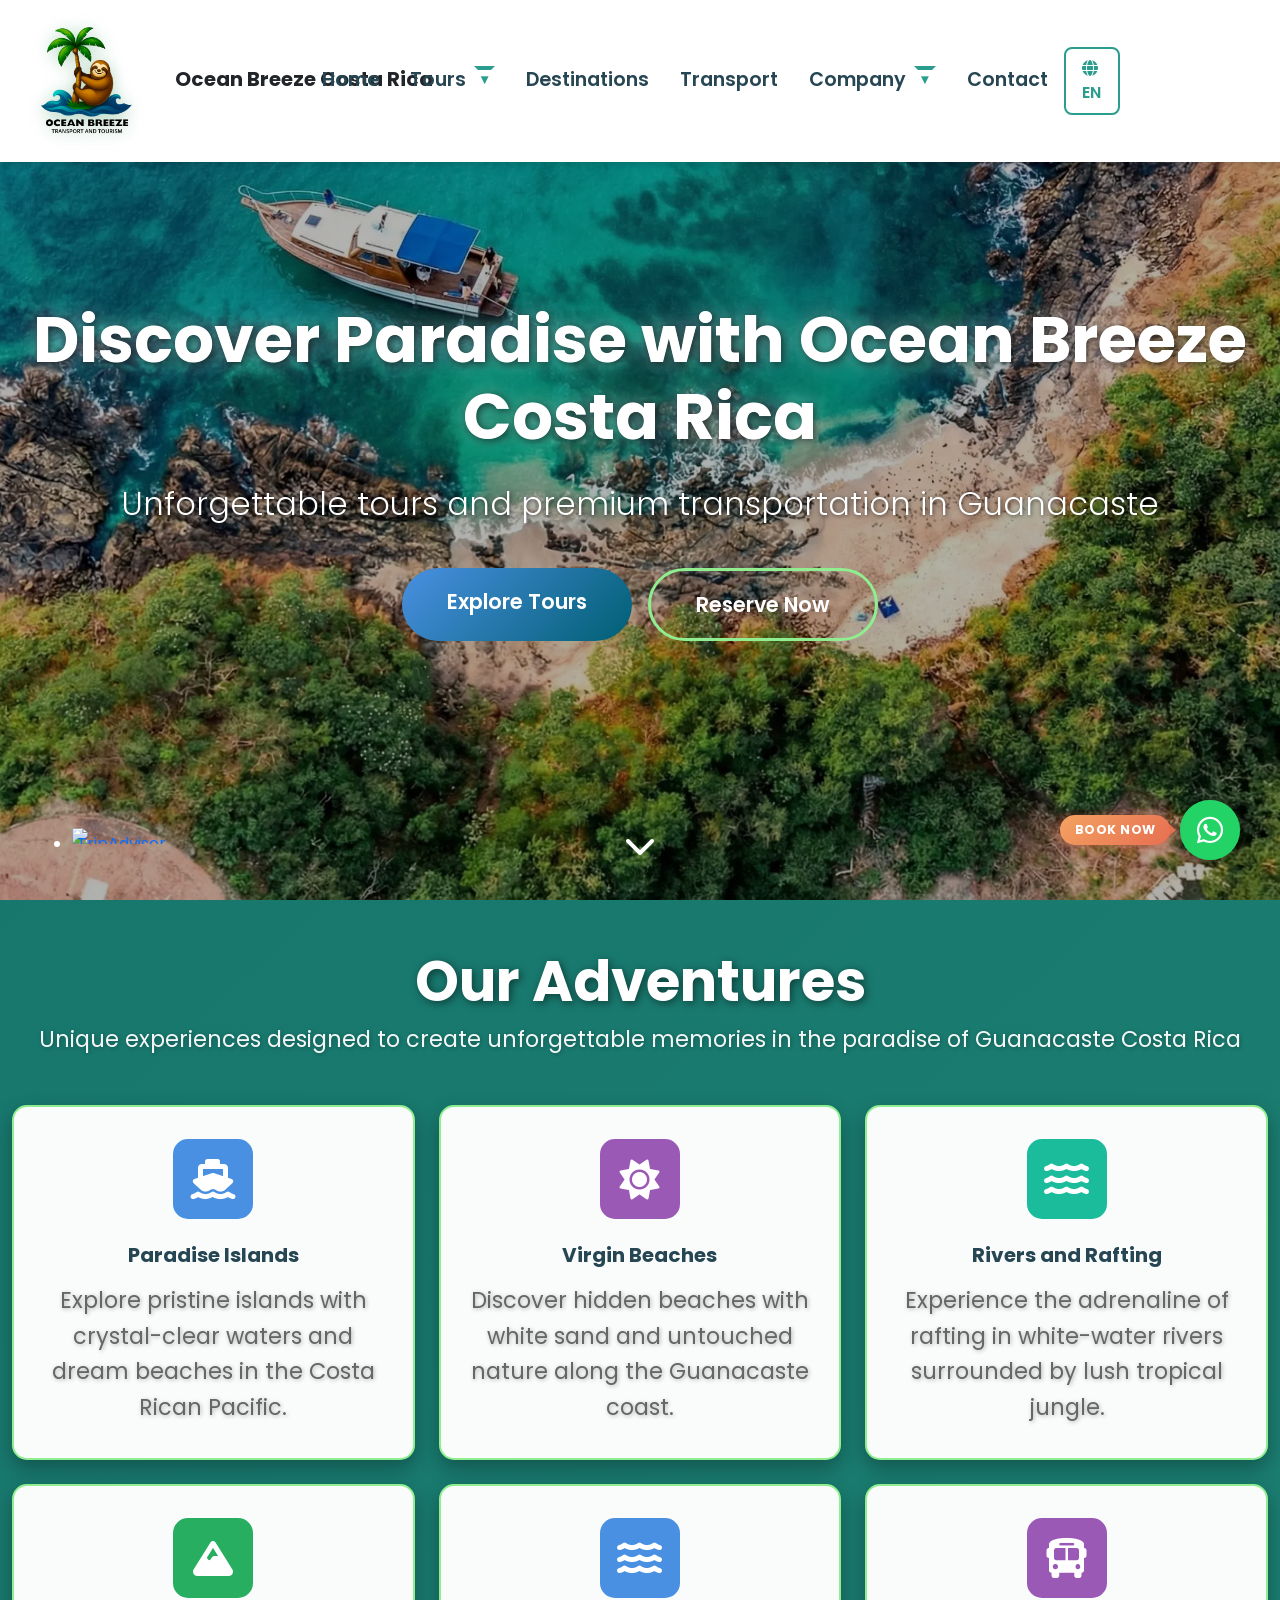
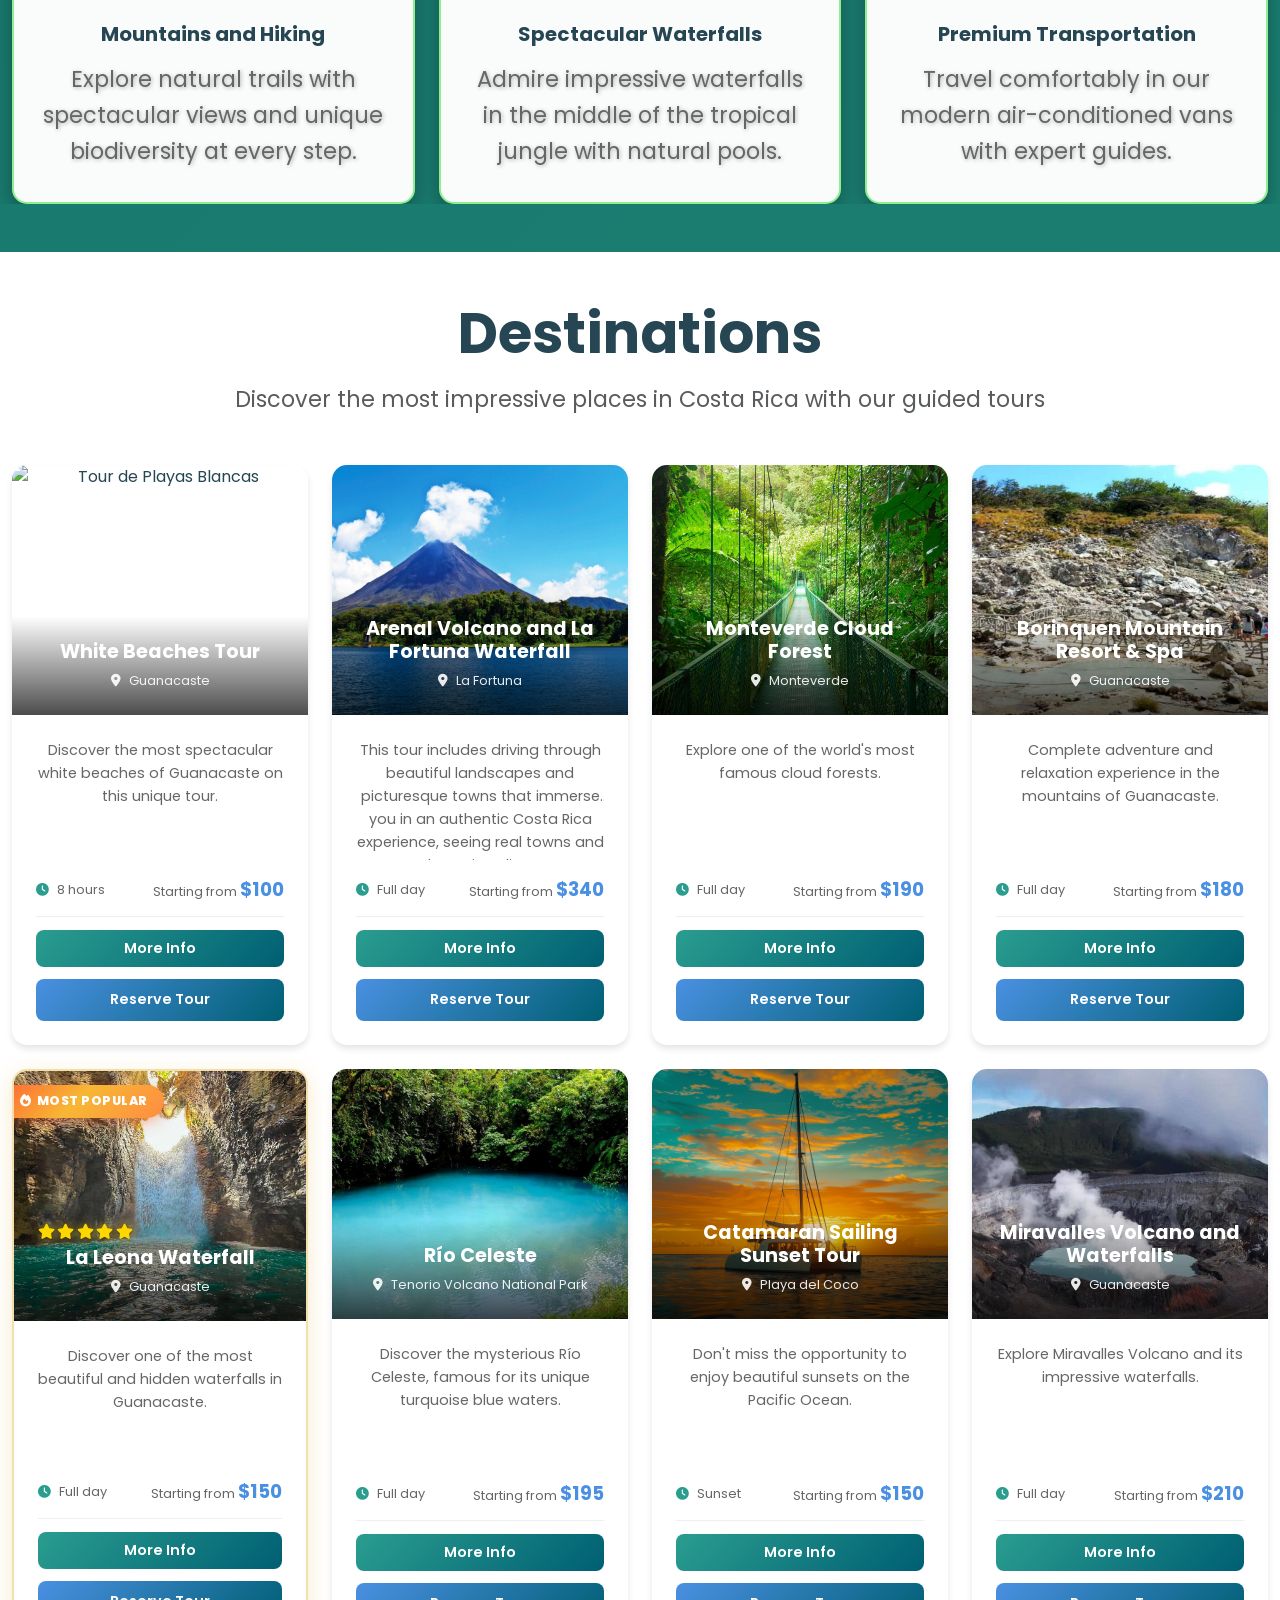
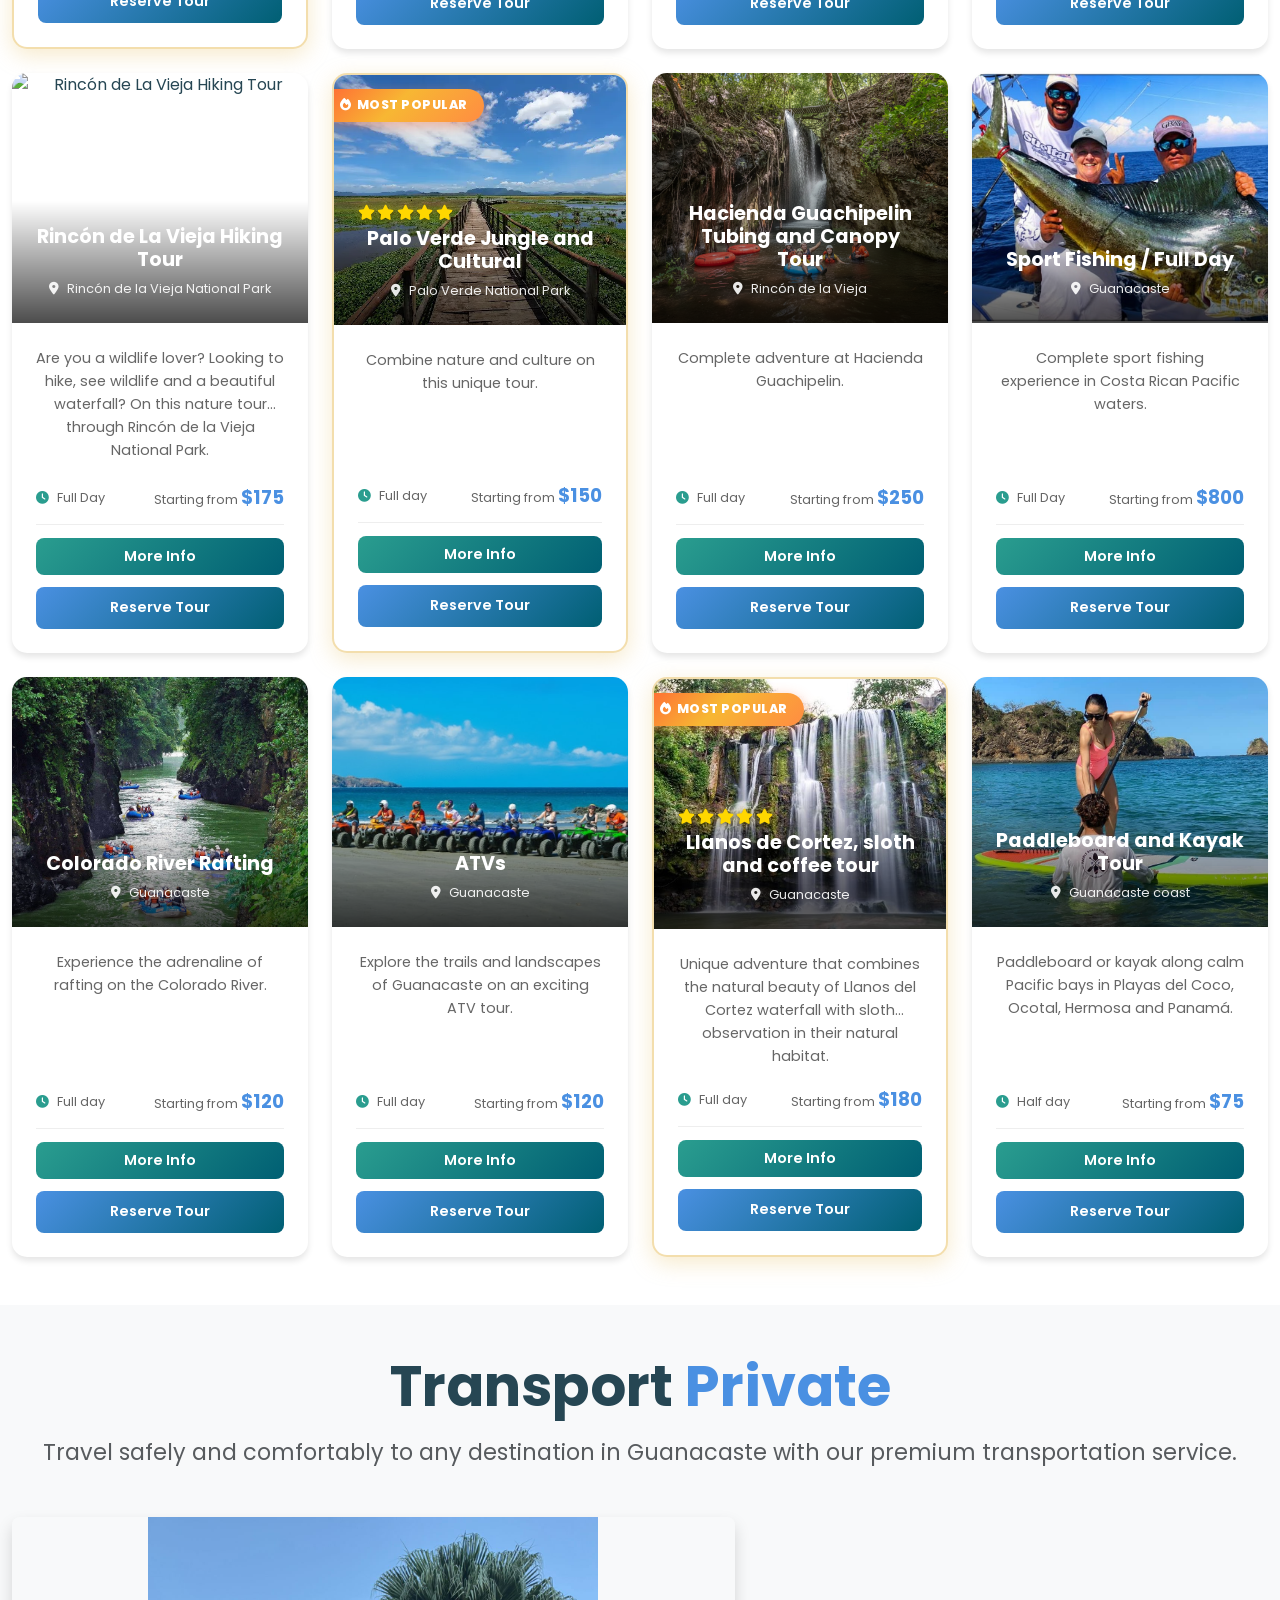
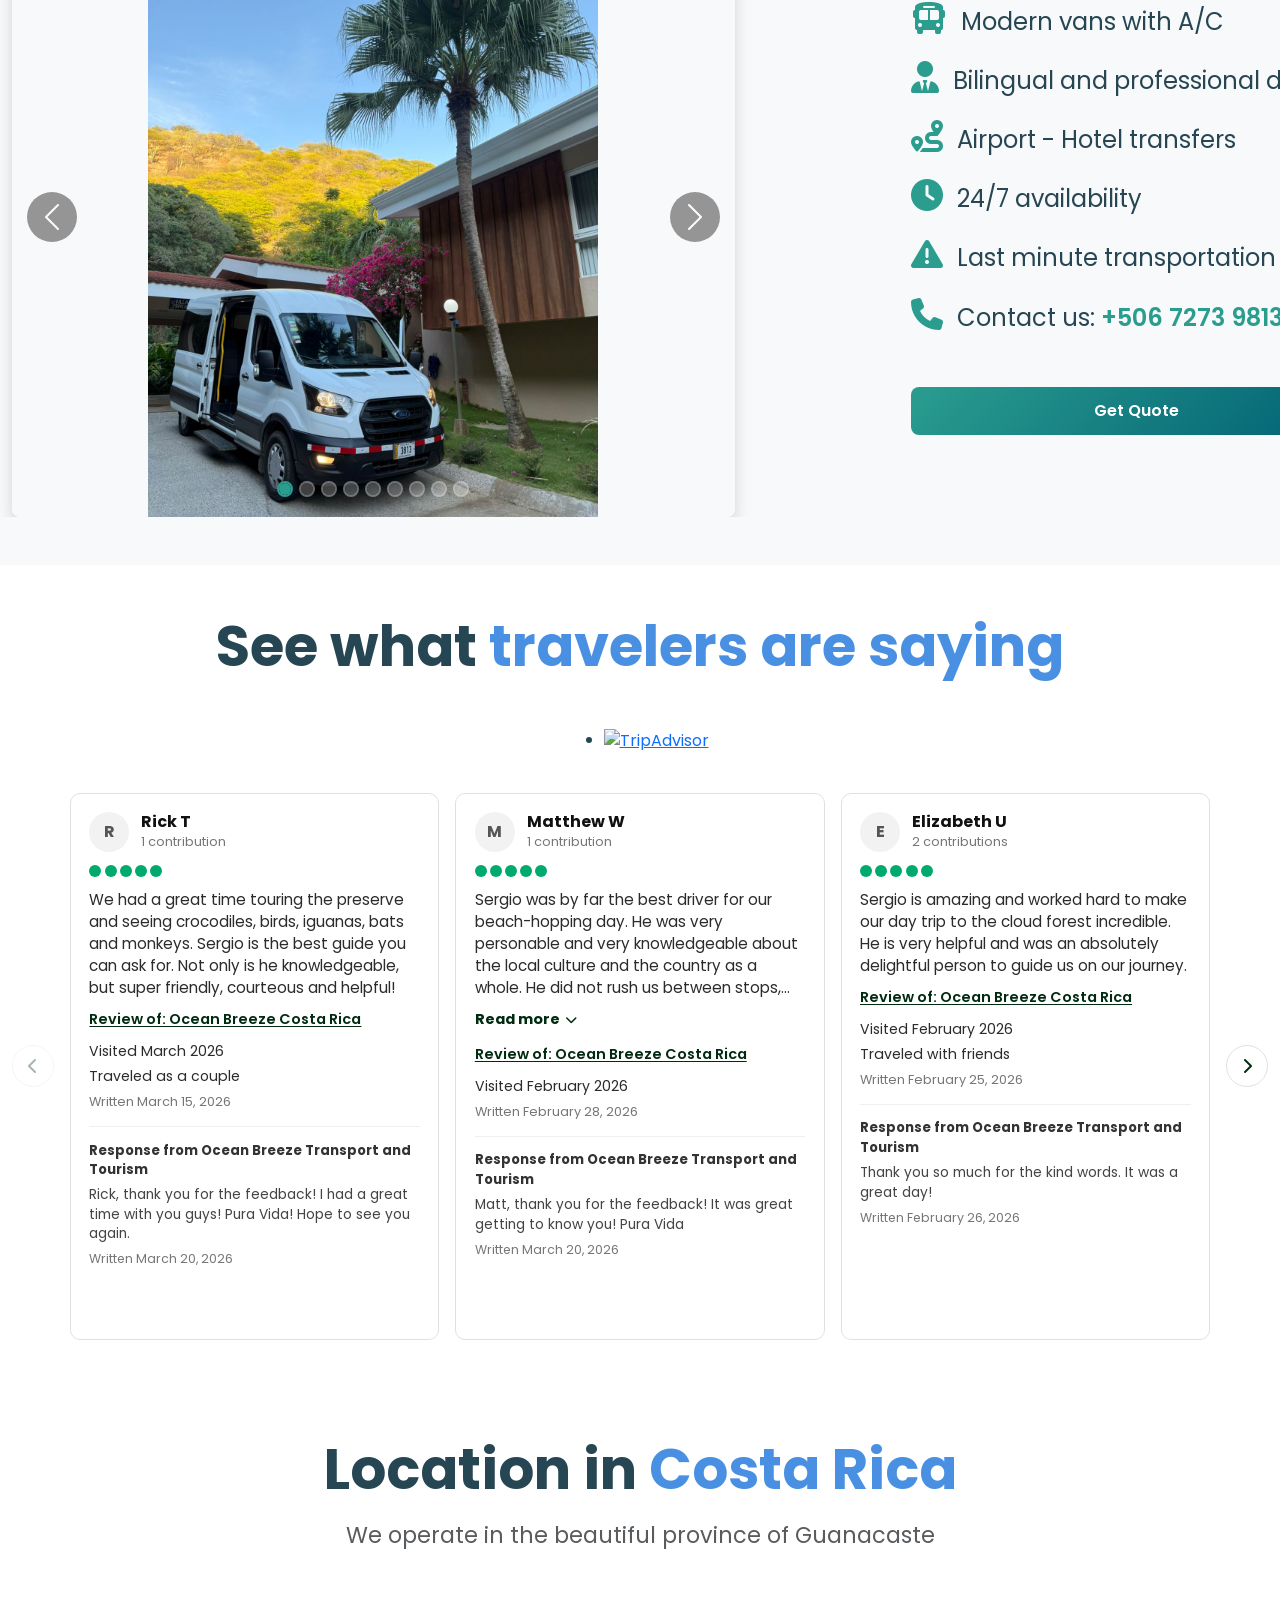
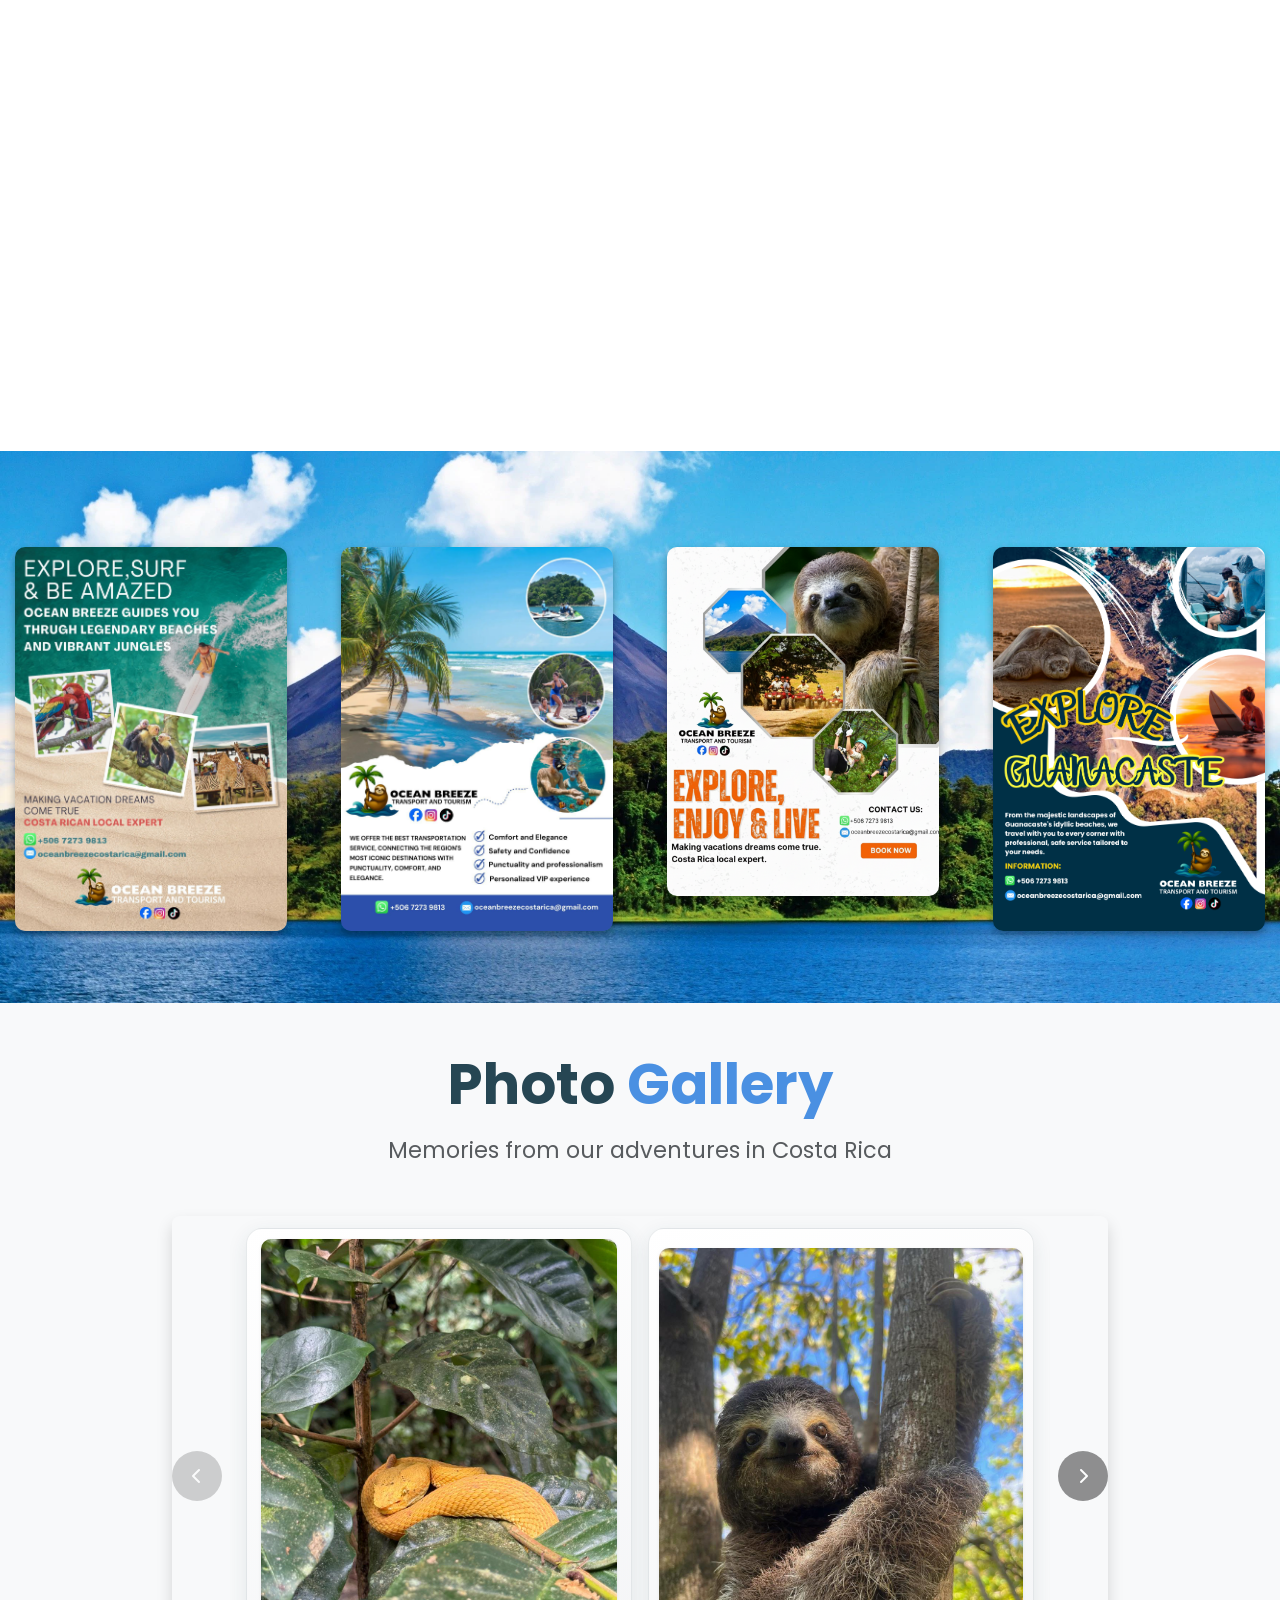
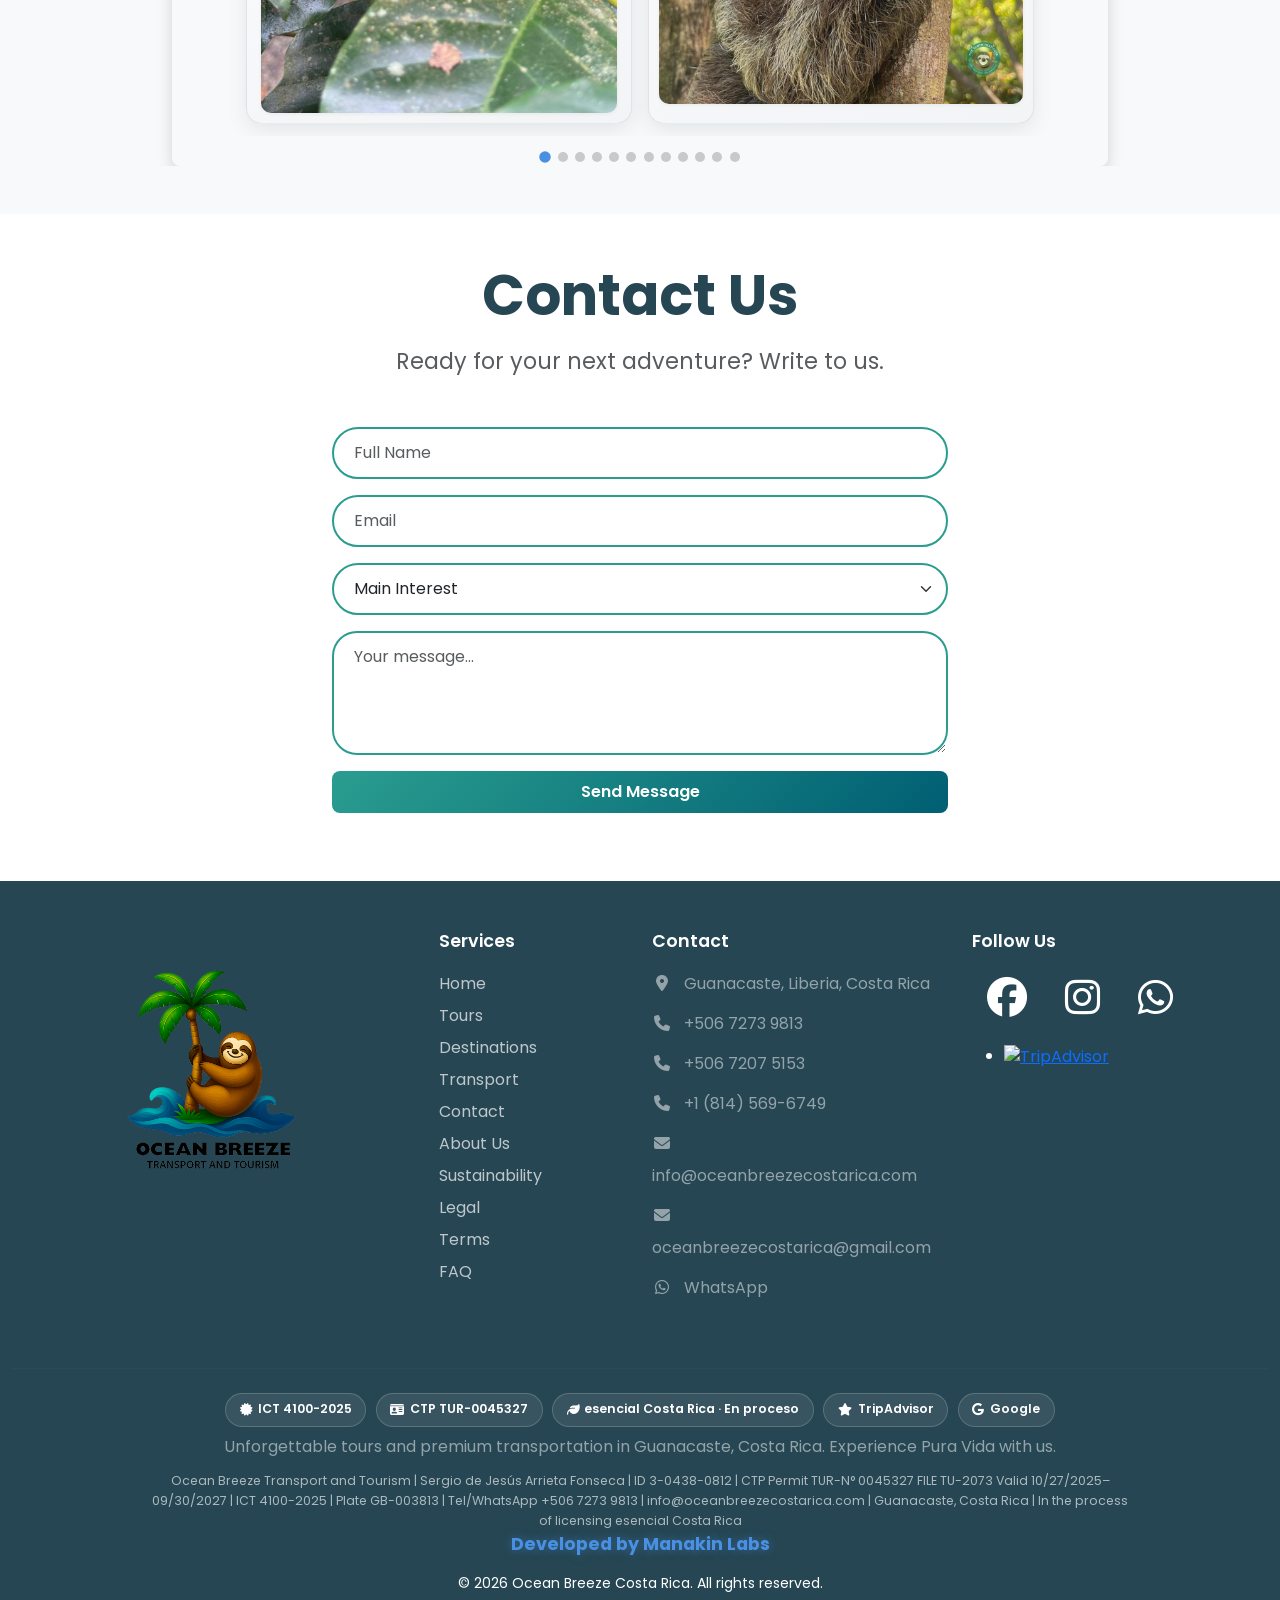
==== index.html @ fb35d2bb "Agregar archivos del proyecto" ====
<!DOCTYPE html>
<html lang="en">
<head>
    <meta charset="UTF-8">
    <meta name="viewport" content="width=device-width, initial-scale=1.0">
    <title>Ocean Breeze Costa Rica | Private Tours & Transport in Guanacaste</title>
    <meta name="description" content="Private tours and 24/7 transfers in Guanacaste, Costa Rica. Licensed CTP and ICT operator. Book Arenal, beaches, Monteverde and airport transport with Ocean Breeze.">
    <meta name="google-site-verification" content="ZL8zJeTC6d8gWyHGWPALxu3vxnLq0zOo4EVg8yQSUhs">
    <meta name="robots" content="index, follow, max-image-preview:large, max-snippet:-1, max-video-preview:-1">
    <meta name="author" content="Ocean Breeze Costa Rica">
    <meta name="geo.region" content="CR-G">
    <meta name="geo.placename" content="Guanacaste, Costa Rica">
    <link rel="canonical" href="https://oceanbreezecostarica.com/">
    <link rel="icon" type="image/x-icon" href="favicon.ico">
    <meta property="og:type" content="website">
    <meta property="og:locale" content="en_US">
    <meta property="og:locale:alternate" content="es_CR">
    <meta property="og:site_name" content="Ocean Breeze Costa Rica">
    <meta property="og:title" content="Ocean Breeze Costa Rica | Private Tours & Transport in Guanacaste">
    <meta property="og:description" content="Private tours and 24/7 transfers in Guanacaste. Licensed CTP and ICT operator. Book beaches, Arenal, Monteverde and airport transport.">
    <meta property="og:url" content="https://oceanbreezecostarica.com/">
    <meta property="og:image" content="https://oceanbreezecostarica.com/images/Gemini_Generated_Image_md6ectmd6ectmd6e.webp">
    <meta name="twitter:card" content="summary_large_image">
    <meta name="twitter:title" content="Ocean Breeze Costa Rica | Private Tours & Transport in Guanacaste">
    <meta name="twitter:description" content="Private tours and 24/7 transfers in Guanacaste, Costa Rica. Licensed CTP and ICT operator.">
    <meta name="twitter:image" content="https://oceanbreezecostarica.com/images/Gemini_Generated_Image_md6ectmd6ectmd6e.webp">
    <script type="application/ld+json">
    {
      "@context": "https://schema.org",
      "@graph": [
        {
          "@type": ["TravelAgency", "LocalBusiness"],
          "@id": "https://oceanbreezecostarica.com/#business",
          "name": "Ocean Breeze Costa Rica",
          "alternateName": "Ocean Breeze Transport and Tourism",
          "url": "https://oceanbreezecostarica.com/",
          "telephone": "+50672739813",
          "email": "info@oceanbreezecostarica.com",
          "image": "https://oceanbreezecostarica.com/images/Gemini_Generated_Image_md6ectmd6ectmd6e.webp",
          "logo": "https://oceanbreezecostarica.com/images/Logo%20Ocean%20Breeze%20Editable.png",
          "priceRange": "$$",
          "address": {
            "@type": "PostalAddress",
            "addressLocality": "Carrillo",
            "addressRegion": "Guanacaste",
            "addressCountry": "CR"
          },
          "areaServed": {
            "@type": "AdministrativeArea",
            "name": "Guanacaste, Costa Rica"
          },
          "sameAs": [
            "https://www.tripadvisor.com/Attraction_Review-g309240-d34116223-Reviews-Ocean_Breeze_Costa_Rica-Liberia_Province_of_Guanacaste.html"
          ]
        },
        {
          "@type": "WebSite",
          "@id": "https://oceanbreezecostarica.com/#website",
          "url": "https://oceanbreezecostarica.com/",
          "name": "Ocean Breeze Costa Rica",
          "publisher": { "@id": "https://oceanbreezecostarica.com/#business" }
        }
      ]
    }
    </script>
    
    <link href="https://cdn.jsdelivr.net/npm/bootstrap@5.3.0/dist/css/bootstrap.min.css" rel="stylesheet">
    <link rel="stylesheet" href="https://cdnjs.cloudflare.com/ajax/libs/font-awesome/6.4.0/css/all.min.css">
    <link href="https://unpkg.com/aos@2.3.1/dist/aos.css" rel="stylesheet">
    <link href="https://fonts.googleapis.com/css2?family=Poppins:wght@300;400;600;700&display=swap" rel="stylesheet">
    <link rel="stylesheet" href="css/normalize.css">
    <link rel="stylesheet" href="css/style.css">
    <link rel="stylesheet" href="css/responsive.css">
</head>
<body>

    <nav class="navbar navbar-expand-lg fixed-top" id="navbar">
        <div class="container">
            <a class="navbar-brand" href="#">
                <img src="images/Logo Ocean Breeze Editable.webp" alt="Ocean Breeze Costa Rica Logo"> 
                <span class="d-inline ms-2 text-dark fw-bold" id="brand-text">Ocean Breeze Costa Rica</span>
            </a>
            <button class="navbar-toggler bg-light" type="button" data-bs-toggle="collapse" data-bs-target="#navbarNav">
                <span class="navbar-toggler-icon"></span>
            </button>
            <div class="collapse navbar-collapse" id="navbarNav">
                <ul class="navbar-nav ms-auto">
                    <li class="nav-item"><a class="nav-link" href="#inicio" data-translate="nav.home">Home</a></li>
                    <li class="nav-item dropdown">
                        <a class="nav-link dropdown-toggle" href="#" id="toursDropdown" role="button" data-bs-toggle="dropdown" data-bs-auto-close="true" data-bs-display="static" aria-expanded="false" data-translate="nav.tours">
                            Tours
                        </a>
                        <ul class="dropdown-menu" aria-labelledby="toursDropdown" data-bs-popper="static">
                            <li><a class="dropdown-item" href="#destinos" data-tour="playa-conchal" data-translate="tours.playa-conchal.name">White Beaches Tour</a></li>
                            <li><a class="dropdown-item" href="#destinos" data-tour="volcan-arenal" data-translate="tours.volcan-arenal.name">Arenal Volcano and La Fortuna Waterfall</a></li>
                            <li><a class="dropdown-item" href="#destinos" data-tour="monteverde" data-translate="tours.monteverde.name">Monteverde Cloud Forest</a></li>
                            <li><a class="dropdown-item" href="#destinos" data-tour="borinquen-mountain" data-translate="tours.borinquen-mountain.name">Borinquen Mountain Resort & Spa</a></li>
                            <li><a class="dropdown-item" href="#destinos" data-tour="la-leona-waterfall" data-translate="tours.la-leona-waterfall.name">La Leona Waterfall</a></li>
                            <li><a class="dropdown-item" href="#destinos" data-tour="rio-celeste" data-translate="tours.rio-celeste.name">Río Celeste</a></li>
                            <li><a class="dropdown-item" href="#destinos" data-tour="catamaran-sunset" data-translate="tours.catamaran-sunset.name">Catamaran Sailing Sunset Tour</a></li>
                            <li><a class="dropdown-item" href="#destinos" data-tour="miravalles" data-translate="tours.miravalles.name">Miravalles Volcano and Waterfalls</a></li>
                            <li><a class="dropdown-item" href="#destinos" data-tour="rincon-vieja" data-translate="tours.rincon-vieja.name">Rincón de La Vieja Hiking Tour</a></li>
                            <li><a class="dropdown-item" href="#destinos" data-tour="palo-verde" data-translate="tours.palo-verde.name">Palo Verde Jungle and Cultural</a></li>
                            <li><a class="dropdown-item" href="#destinos" data-tour="hacienda-guachipelin" data-translate="tours.hacienda-guachipelin.name">Hacienda Guachipelin Tubing and Canopy Tour</a></li>
                            <li><a class="dropdown-item" href="#destinos" data-tour="sport-fishing" data-translate="tours.sport-fishing.name">Sport Fishing / Full Day</a></li>
                            <li><a class="dropdown-item" href="#destinos" data-tour="colorado-river-rafting" data-translate="tours.colorado-river-rafting.name">Colorado River Rafting</a></li>
                            <li><a class="dropdown-item" href="#destinos" data-tour="atvs" data-translate="tours.atvs.name">ATVs</a></li>
                            <li><a class="dropdown-item" href="#destinos" data-tour="llanos-cortez-sloth" data-translate="tours.llanos-cortez-sloth.name">Llanos de Cortez, sloth and coffee tour</a></li>
                            <li><a class="dropdown-item" href="#destinos" data-tour="paddleboard-kayak" data-translate="tours.paddleboard-kayak.name">Paddleboard and Kayak Tour</a></li>
                        </ul>
                    </li>
                    <li class="nav-item"><a class="nav-link" href="#destinos" data-translate="nav.destinations">Destinations</a></li>
                    <li class="nav-item"><a class="nav-link" href="#transporte" data-translate="nav.transport">Transport</a></li>
                    <li class="nav-item dropdown">
                        <a class="nav-link dropdown-toggle" href="#" id="companyDropdown" role="button" data-bs-toggle="dropdown" data-bs-auto-close="true" data-bs-display="static" aria-expanded="false" data-translate="nav.company">
                            Company
                        </a>
                        <ul class="dropdown-menu" aria-labelledby="companyDropdown" data-bs-popper="static">
                            <li><a class="dropdown-item" href="nosotros.html" data-translate="nav.about">About Us</a></li>
                            <li><a class="dropdown-item" href="sostenibilidad.html" data-translate="nav.sustainability">Sustainability</a></li>
                            <li><a class="dropdown-item" href="legalidad.html" data-translate="nav.legal">Legal</a></li>
                            <li><a class="dropdown-item" href="terminos.html" data-translate="nav.terms">Terms</a></li>
                            <li><a class="dropdown-item" href="faq.html" data-translate="nav.faq">FAQ</a></li>
                        </ul>
                    </li>
                    <li class="nav-item"><a class="nav-link" href="#contacto" data-translate="nav.contact">Contact</a></li>
                    <li class="nav-item">
                        <button class="btn btn-outline-primary ms-2 language-toggle" id="languageToggle" type="button" aria-label="Change language">
                            <i class="fas fa-globe me-1"></i><span id="currentLang">EN</span>
                        </button>
                    </li>
                </ul>
            </div>
        </div>
    </nav>


    <section class="hero" id="inicio">
        <div class="container hero-content" data-aos="fade-up" data-aos-duration="1000">
            <h1 data-translate="hero.title">Discover Paradise with Ocean Breeze Costa Rica</h1>
            <p class="lead" data-translate="hero.subtitle">Unforgettable tours and premium transportation in Guanacaste</p>
            <div class="hero-buttons">
                <a href="#tours" class="btn btn-explorar" data-translate="hero.exploreTours">Explore Tours</a>
                <a href="#contacto" class="btn btn-reservar" data-translate="hero.reserveNow">Reserve Now</a>
            </div>
        </div>
        <div class="scroll-indicator">
            <i class="fas fa-chevron-down"></i>
        </div>
        <div class="tripadvisor-float">
            <div id="TA_cdsscrollingravenarrow796" class="TA_cdsscrollingravenarrow">
                <ul id="leeTTvasG" class="TA_links xAgPXG">
                    <li id="QAxWBCts" class="1nFgnluqui1">
                        <a target="_blank" href="https://www.tripadvisor.com/Attraction_Review-g309240-d34116223-Reviews-Ocean_Breeze_Costa_Rica-Liberia_Province_of_Guanacaste.html">
                            <img src="https://static.tacdn.com/img2/brand_refresh/Tripadvisor_lockup_vertical.svg" alt="TripAdvisor" class="widEXCIMG" id="CDSWIDEXCLOGO" />
                        </a>
                    </li>
                </ul>
            </div>
        </div>
        <script async src="https://www.jscache.com/wejs?wtype=cdsscrollingravenarrow&amp;uniq=796&amp;locationId=34116223&amp;lang=en_US&amp;border=true&amp;backgroundColor=white&amp;display_version=2" data-loadtrk onload="this.loadtrk=true"></script>
    </section>


    <section class="py-5 tours-section" id="tours">
        <div class="container">
            <div class="text-center mb-5" data-aos="fade-down">
                <h2 class="fw-bold" data-translate="tours.sectionTitle">Our Adventures</h2>
                <p data-translate="tours.sectionSubtitle">Unique experiences designed to create unforgettable memories in the paradise of Guanacaste Costa Rica</p>
            </div>
            
            <div class="row g-4">
                <div class="col-md-4" data-aos="fade-up" data-aos-delay="100">
                    <div class="card service-card">
                        <div class="card-body text-center">
                            <div class="service-icon-wrapper service-icon-blue">
                                <i class="fas fa-ship"></i>
                            </div>
                            <h5 class="card-title fw-bold">Islas Paradisíacas</h5>
                            <p class="card-text">Explora islas vírgenes con aguas cristalinas y playas de ensueño en el Pacífico costarricense.</p>
                        </div>
                    </div>
                </div>

                <div class="col-md-4" data-aos="fade-up" data-aos-delay="200">
                    <div class="card service-card">
                        <div class="card-body text-center">
                            <div class="service-icon-wrapper service-icon-purple">
                                <i class="fas fa-sun"></i>
                            </div>
                            <h5 class="card-title fw-bold">Playas Vírgenes</h5>
                            <p class="card-text">Descubre playas escondidas con arena blanca y naturaleza intacta en la costa de Guanacaste.</p>
                        </div>
                    </div>
                </div>

                <div class="col-md-4" data-aos="fade-up" data-aos-delay="300">
                    <div class="card service-card">
                        <div class="card-body text-center">
                            <div class="service-icon-wrapper service-icon-teal">
                                <i class="fas fa-water"></i>
                            </div>
                            <h5 class="card-title fw-bold">Ríos y Rafting</h5>
                            <p class="card-text">Vive la adrenalina del rafting en ríos de aguas bravas rodeados de selva tropical exuberante.</p>
                        </div>
                    </div>
                </div>

                <div class="col-md-4" data-aos="fade-up" data-aos-delay="400">
                    <div class="card service-card">
                        <div class="card-body text-center">
                            <div class="service-icon-wrapper service-icon-green">
                                <i class="fas fa-mountain"></i>
                            </div>
                            <h5 class="card-title fw-bold">Montañas y Senderismo</h5>
                            <p class="card-text">Recorre senderos naturales con vistas espectaculares y biodiversidad única en cada paso.</p>
                        </div>
                    </div>
                </div>

                <div class="col-md-4" data-aos="fade-up" data-aos-delay="500">
                    <div class="card service-card">
                        <div class="card-body text-center">
                            <div class="service-icon-wrapper service-icon-blue">
                                <i class="fas fa-water"></i>
                            </div>
                            <h5 class="card-title fw-bold">Cataratas Espectaculares</h5>
                            <p class="card-text">Admira cascadas impresionantes en medio de la selva tropical con piscinas naturales.</p>
                        </div>
                    </div>
                </div>

                <div class="col-md-4" data-aos="fade-up" data-aos-delay="600">
                    <div class="card service-card">
                        <div class="card-body text-center">
                            <div class="service-icon-wrapper service-icon-purple">
                                <i class="fas fa-bus"></i>
                            </div>
                            <h5 class="card-title fw-bold">Transporte Premium</h5>
                            <p class="card-text">Viaja con comodidad en nuestras busetas modernas con aire acondicionado y guías expertos.</p>
                        </div>
                    </div>
                </div>
            </div>
        </div>
    </section>

    <section class="py-5" id="destinos">
        <div class="container">
            <div class="text-center mb-5" data-aos="fade-down">
                <h2 class="fw-bold mb-3">
                    <span style="color: var(--dark-text);" data-translate="destinations.title">Destinos</span> 
                    <span style="color: #4a90e2;"></span>
                </h2>
                <p class="text-muted" data-translate="destinations.subtitle">Discover the most impressive places in Costa Rica with our guided tours</p>
            </div>
            
            <div class="row g-4 destinations-grid">
                <div class="col-md-4" data-aos="fade-up" data-aos-delay="100">
                    <div class="flip-card" id="tour-playa-conchal">
                        <div class="flip-card-inner">
                            <!-- Cara Frontal -->
                            <div class="flip-card-front destination-card">
                                <div class="destination-image">
                                    <img src="https://images.unsplash.com/photo-1507525428034-b723cf961d3e?q=80&w=2073&auto=format&fit=crop" alt="Tour de Playas Blancas">
                                    <div class="destination-overlay">
                                        <h3 class="destination-title">Tour de Playas Blancas</h3>
                                        <p class="destination-location"><i class="fas fa-map-marker-alt me-2"></i>Guanacaste</p>
                                    </div>
                                </div>
                                <div class="destination-content">
                                    <p class="destination-description">Descubre las playas blancas más espectaculares de Guanacaste. Un tour que te lleva a explorar múltiples playas paradisíacas con arenas blancas y aguas cristalinas en la hermosa costa del Pacífico.</p>
                                    <div class="destination-details">
                                        <span class="destination-duration"><i class="fas fa-clock me-2"></i>Dia Completo</span>
                                        <span class="destination-price">A partir de <strong class="price-amount">$100</strong></span>
                                    </div>
                                    <button class="btn-destination btn-mas-info">Más Info</button>
                                    <a href="#contacto" class="btn-destination" data-tour="playa-conchal">Reservar Tour</a>
                                </div>
                            </div>
                            <!-- Cara Trasera -->
                            <div class="flip-card-back destination-card-back">
                                <div class="destination-back-header">
                                    <h3 class="destination-back-title">Tour de Playas Blancas</h3>
                                    <div class="destination-tags">
                                        <span class="tag">Tours</span>
                                        <span class="tag">Beach</span>
                                        <span class="tag">Nature Lovers</span>
                                    </div>
                                </div>
                                <div class="destination-tabs">
                                    <button class="tab-btn active" data-tab="description">Description</button>
                                    <button class="tab-btn" data-tab="details">Details</button>
                                    <button class="tab-btn" data-tab="rates">Rates</button>
                                </div>
                                <div class="destination-tab-content">
                                    <div class="tab-panel active">
                                        <p>Descubre las playas blancas más espectaculares de Guanacaste en este tour único. Explorarás múltiples playas paradisíacas con arenas blancas y aguas cristalinas que caracterizan la hermosa costa del Pacífico costarricense. Este tour incluye manejar por hermosos paisajes y pintorescos pueblos que te sumergen en una experiencia auténtica en Costa Rica, visitando algunas de las playas más hermosas y vírgenes de la región.</p>
                                    </div>
                                    <div class="tab-panel">
                                        <p><strong>Pick up time:</strong> 7:00 am</p>
                                        <p><strong>Tour incluye:</strong></p>
                                        <ul>
                                            <li>Transporte con aire acondicionado</li>
                                            <li>Guía bilingüe</li>
                                            <li>Acceso a playa privada</li>
                                            <li>Nevera de cortesía con agua y cerveza</li>
                                        </ul>
                                        <p><strong>Duración:</strong> 8 horas</p>
                                    </div>
                                    <div class="tab-panel">
                                        <div class="tour-type-buttons">
                                            <button class="tour-type-btn active" data-type="regular">Regular Tours</button>
                                            <button class="tour-type-btn" data-type="private">Private Tours</button>
                                        </div>
                                        <div class="rates-content">
                                            <p class="rate-price">$100 US p/p - mínimo 4 adultos</p>
                                            <p class="rate-price">$65 US p/kid</p>
                                        </div>
                                    </div>
                                </div>
                                <button class="btn-back">Volver</button>
                            </div>
                        </div>
                    </div>
                </div>

                <div class="col-md-4" data-aos="fade-up" data-aos-delay="200">
                    <div class="flip-card" id="tour-volcan-arenal">
                        <div class="flip-card-inner">
                            <!-- Cara Frontal -->
                            <div class="flip-card-front destination-card">
                                <div class="destination-image">
                                    <img src="images/93dbba4871c4f6bcf5812a9caceb26f3.webp" alt="Volcán Arenal y Catarata La Fortuna" class="tour-image-slide active" data-tour="volcan-arenal">
                                    <img src="images/fortuna.webp" alt="Catarata La Fortuna" class="tour-image-slide" data-tour="volcan-arenal">
                                    <div class="destination-overlay">
                                        <h3 class="destination-title">Volcán Arenal y Catarata La Fortuna</h3>
                                        <p class="destination-location"><i class="fas fa-map-marker-alt me-2"></i>La Fortuna</p>
                                    </div>
                                </div>
                                <div class="destination-content">
                                    <p class="destination-description">Combinación perfecta de aventura y naturaleza. Explora el majestuoso Volcán Arenal y la impresionante Catarata La Fortuna de 70 metros. Disfruta de aguas termales naturales, puentes colgantes y vistas espectaculares.</p>
                                    <div class="destination-details">
                                        <span class="destination-duration"><i class="fas fa-clock me-2"></i>Dia Completo</span>
                                        <span class="destination-price">A partir de <strong class="price-amount">$340</strong></span>
                                    </div>
                                    <button class="btn-destination btn-mas-info">Más Info</button>
                                    <a href="#contacto" class="btn-destination" data-tour="volcan-arenal">Reservar Tour</a>
                                </div>
                            </div>
                            <!-- Cara Trasera -->
                            <div class="flip-card-back destination-card-back">
                                <div class="destination-back-header">
                                    <h3 class="destination-back-title">Volcán Arenal y Catarata La Fortuna</h3>
                                    <div class="destination-tags">
                                        <span class="tag">Tours</span>
                                        <span class="tag">Adventure</span>
                                        <span class="tag">Nature Lovers</span>
                                        <span class="tag">Volcano</span>
                                        <span class="tag">Waterfalls</span>
                                    </div>
                                </div>
                                <div class="destination-tabs">
                                    <button class="tab-btn active" data-tab="description">Description</button>
                                    <button class="tab-btn" data-tab="details">Details</button>
                                    <button class="tab-btn" data-tab="rates">Rates</button>
                                </div>
                                <div class="destination-tab-content">
                                    <div class="tab-panel active">
                                        <p>Este tour incluye manejar por hermosos paisajes y pintorescos pueblos que te sumergen en una experiencia auténtica en Costa Rica, viendo pueblos reales y cómo es el estilo de vida de los Ticos. El volcán Arenal ahora está inactivo... no hay flujos de lava desde hace varios años, pero puedes disfrutar de una forma hermosa y perfecta de este increíble volcán.</p>
                                        <p class="mt-3">Además, visitarás la impresionante Catarata La Fortuna, una cascada de 70 metros de altura que cae en una piscina natural de aguas cristalinas, rodeada de selva virgen y biodiversidad única. Una caminata a través de senderos naturales te llevará hasta esta maravilla natural donde podrás disfrutar de un refrescante baño.</p>
                                    </div>
                                    <div class="tab-panel">
                                        <p><strong>Pick up time:</strong> 7:00 am</p>
                                        <p><strong>Tour incluye:</strong></p>
                                        <ul>
                                            <li>Transporte con aire acondicionado</li>
                                            <li>Guía bilingüe</li>
                                            <li>Desayuno y almuerzo</li>
                                            <li>Caminata por selva tropical</li>
                                            <li>Visita a la Catarata La Fortuna</li>
                                            <li>Puentes colgantes</li>
                                            <li>Aguas termales naturales</li>
                                            <li>Tiempo para nadar en la piscina natural de la cascada</li>
                                            
                                        </ul>
                                        <p><strong>Duración:</strong> Tour completo (1 día)</p>
                                    </div>
                                    <div class="tab-panel">
                                        <div class="tour-type-buttons">
                                            <button class="tour-type-btn active" data-type="regular">Regular Tours</button>
                                            <button class="tour-type-btn" data-type="private">Private Tours</button>
                                        </div>
                                        <div class="rates-content">
                                            <p class="rate-price">$340 US p/p - mínimo 4 adultos</p>
                                            <p class="rate-price">$285 US p/kid</p>
                                        </div>
                                    </div>
                                </div>
                                <button class="btn-back">Volver</button>
                            </div>
                        </div>
                    </div>
                </div>

                <div class="col-md-4" data-aos="fade-up" data-aos-delay="300">
                    <div class="flip-card" id="tour-monteverde">
                        <div class="flip-card-inner">
                            <!-- Cara Frontal -->
                            <div class="flip-card-front destination-card">
                                <div class="destination-image">
                                    <img src="images/Monteverde-Costa-Rica-scaled.webp" alt="Monteverde Cloud Forest">
                                    <div class="destination-overlay">
                                        <h3 class="destination-title">Monteverde Cloud Forest</h3>
                                        <p class="destination-location"><i class="fas fa-map-marker-alt me-2"></i>Puntarenas</p>
                                    </div>
                                </div>
                                <div class="destination-content">
                                    <p class="destination-description">Bosque nuboso místico con biodiversidad única. Camina por puentes colgantes sobre el dosel del bosque y descubre especies endémicas.</p>
                                    <div class="destination-details">
                                        <span class="destination-duration"><i class="fas fa-clock me-2"></i>9 horas</span>
                                        <span class="destination-price">A partir de <strong class="price-amount">$190</strong></span>
                                    </div>
                                    <button class="btn-destination btn-mas-info">Más Info</button>
                                    <a href="#contacto" class="btn-destination" data-tour="monteverde">Reservar Tour</a>
                                </div>
                            </div>
                            <!-- Cara Trasera -->
                            <div class="flip-card-back destination-card-back">
                                <div class="destination-back-header">
                                    <h3 class="destination-back-title">Monteverde Cloud Forest</h3>
                                    <div class="destination-tags">
                                        <span class="tag">Tours</span>
                                        <span class="tag">Nature Lovers</span>
                                        <span class="tag">Hiking</span>
                                    </div>
                                </div>
                                <div class="destination-tabs">
                                    <button class="tab-btn active" data-tab="description">Description</button>
                                    <button class="tab-btn" data-tab="details">Details</button>
                                    <button class="tab-btn" data-tab="rates">Rates</button>
                                </div>
                                <div class="destination-tab-content">
                                    <div class="tab-panel active">
                                        <p>Bosque nuboso místico con biodiversidad única. Camina por puentes colgantes sobre el dosel del bosque y descubre especies endémicas. Este tour incluye manejar por hermosos paisajes de montaña y explorar uno de los ecosistemas más diversos del mundo.</p>
                                    </div>
                                    <div class="tab-panel">
                                        <p><strong>Pick up time:</strong> 7:00 am</p>
                                        <p><strong>Tour incluye:</strong></p>
                                        <ul>
                                            <li>Transporte con aire acondicionado</li>
                                            <li>Guía bilingüe especializado en biodiversidad</li>
                                            <li>Entrada a la reserva del bosque nuboso</li>
                                            <li>Caminata por senderos naturales</li>
                                            <li>Puentes colgantes sobre el dosel</li>
                                            <li>Desayuno y almuerzo</li>
                                            <li>Nevera de cortesía con agua y cerveza</li>
                                        </ul>
                                        <p><strong>Duración:</strong> 9 horas</p>
                                    </div>
                                    <div class="tab-panel">
                                        <div class="tour-type-buttons">
                                            <button class="tour-type-btn active" data-type="regular">Regular Tours</button>
                                            <button class="tour-type-btn" data-type="private">Private Tours</button>
                                        </div>
                                        <div class="rates-content">
                                            <p class="rate-price">$190 US p/p - mínimo 4 adultos</p>
                                            <p class="rate-price">$80 US p/kid</p>
                                        </div>
                                    </div>
                                </div>
                                <button class="btn-back">Volver</button>
                            </div>
                        </div>
                    </div>
                </div>

                <div class="col-md-4" data-aos="fade-up" data-aos-delay="400">
                    <div class="flip-card" id="tour-borinquen-mountain">
                        <div class="flip-card-inner">
                            <!-- Cara Frontal -->
                            <div class="flip-card-front destination-card">
                                <div class="destination-image">
                                    <img src="images/borinquen.webp" alt="Borinquen Mountain Resort & Spa">
                                    <div class="destination-overlay">
                                        <h3 class="destination-title">Borinquen Mountain Resort & Spa</h3>
                                        <p class="destination-location"><i class="fas fa-map-marker-alt me-2"></i>Guanacaste</p>
                                    </div>
                                </div>
                                <div class="destination-content">
                                    <p class="destination-description">Experiencia completa de aventura y relajación en las montañas de Guanacaste. Disfruta de aguas termales, barro volcánico, paseo a caballo, tirolesa, tour de heliconias, coffee tour y caminata a una cascada en un solo día inolvidable.</p>
                                    <div class="destination-details">
                                        <span class="destination-duration"><i class="fas fa-clock me-2"></i>Día Completo</span>
                                        <span class="destination-price">A partir de <strong class="price-amount">$180</strong></span>
                                    </div>
                                    <button class="btn-destination btn-mas-info">Más Info</button>
                                    <a href="#contacto" class="btn-destination" data-tour="borinquen-mountain">Reservar Tour</a>
                                </div>
                            </div>
                            <!-- Cara Trasera -->
                            <div class="flip-card-back destination-card-back">
                                <div class="destination-back-header">
                                    <h3 class="destination-back-title">Borinquen Mountain Resort & Spa</h3>
                                    <div class="destination-tags">
                                        <span class="tag">Tours</span>
                                        <span class="tag">Adventure</span>
                                        <span class="tag">Hot Springs</span>
                                        <span class="tag">Canopy</span>
                                        <span class="tag">Horseback Riding</span>
                                    </div>
                                </div>
                                <div class="destination-tabs">
                                    <button class="tab-btn active" data-tab="description">Description</button>
                                    <button class="tab-btn" data-tab="details">Details</button>
                                    <button class="tab-btn" data-tab="rates">Rates</button>
                                </div>
                                <div class="destination-tab-content">
                                    <div class="tab-panel active">
                                        <p>Experiencia completa de aventura y relajación en las montañas de Guanacaste. Este tour te lleva al Borinquen Mountain Resort & Spa donde disfrutarás de múltiples actividades en un solo día. Comienza con un relajante baño en aguas termales naturales y aplicación de barro volcánico, seguido de un emocionante paseo a caballo por senderos de montaña. Luego, experimenta la adrenalina del canopy tour (tirolesa) volando sobre la selva tropical, disfruta de un tour para ver heliconias donde podrás admirar estas hermosas flores tropicales en su hábitat natural, participa en un coffee tour donde aprenderás sobre el proceso de cultivo y producción del café costarricense, y completa la aventura con una caminata hasta una hermosa cascada donde podrás refrescarte en sus aguas cristalinas.</p>
                                    </div>
                                    <div class="tab-panel">
                                        <p><strong>Pick up time:</strong> 7:00 am</p>
                                        <p><strong>Tour incluye:</strong></p>
                                        <ul>
                                            <li>Transporte privado con aire acondicionado</li>
                                            <li>Guía bilingüe profesional</li>
                                            <li>Almuerzo</li>
                                            <li>Aguas termales y barro volcánico</li>
                                            <li>Paseo a caballo</li>
                                            <li>Canopy tour (tirolesa)</li>
                                            <li>Nevera de cortesía con agua y cerveza</li>
                                        </ul>
                                        <p><strong>Duración:</strong> Día completo</p>
                                    </div>
                                    <div class="tab-panel">
                                        <div class="tour-type-buttons">
                                            <button class="tour-type-btn active" data-type="regular">Regular Tours</button>
                                            <button class="tour-type-btn" data-type="private">Private Tours</button>
                                        </div>
                                        <div class="rates-content">
                                            <p class="rate-price">$180 US p/p - mínimo 4 adultos</p>
                                            <p class="rate-price">$150 US p/kid (edades 5-11)</p>
                                        </div>
                                    </div>
                                </div>
                                <button class="btn-back">Volver</button>
                            </div>
                        </div>
                    </div>
                </div>

                <div class="col-md-4" data-aos="fade-up" data-aos-delay="500">
                    <div class="flip-card" id="tour-la-leona-waterfall">
                        <div class="flip-card-inner">
                            <!-- Cara Frontal -->
                            <div class="flip-card-front destination-card destination-card--popular">
                                <div class="destination-image">
                                    <span class="destination-popular-badge">
                                        <i class="fas fa-fire" aria-hidden="true"></i>
                                        <span data-translate="destinations.mostPopular">Most Popular</span>
                                    </span>
                                    <img src="images/laleona.webp" alt="La Leona Waterfall">
                                    <div class="destination-overlay">
                                        <div class="destination-rating" aria-label="5 out of 5 stars">
                                            <i class="fas fa-star"></i><i class="fas fa-star"></i><i class="fas fa-star"></i><i class="fas fa-star"></i><i class="fas fa-star"></i>
                                        </div>
                                        <h3 class="destination-title">La Leona Waterfall</h3>
                                        <p class="destination-location"><i class="fas fa-map-marker-alt me-2"></i>Guanacaste</p>
                                    </div>
                                </div>
                                <div class="destination-content">
                                    <p class="destination-description">Aventura de alto nivel físico hacia una de las cascadas más impresionantes de Guanacaste. Disfruta de una caminata de 3 horas por senderos naturales hasta llegar a esta hermosa cascada con piscina natural de aguas turquesas.</p>
                                    <div class="destination-details">
                                        <span class="destination-duration"><i class="fas fa-clock me-2"></i>Dia completo "3 horas hiking"</span>
                                        <span class="destination-price">A partir de <strong class="price-amount">$150</strong></span>
                                    </div>
                                    <button class="btn-destination btn-mas-info">Más Info</button>
                                    <a href="#contacto" class="btn-destination" data-tour="la-leona-waterfall">Reservar Tour</a>
                                </div>
                            </div>
                            <!-- Cara Trasera -->
                            <div class="flip-card-back destination-card-back">
                                <div class="destination-back-header">
                                    <h3 class="destination-back-title">La Leona Waterfall</h3>
                                    <div class="destination-tags">
                                        <span class="tag">Tours</span>
                                        <span class="tag">Adventure</span>
                                        <span class="tag">Hiking</span>
                                        <span class="tag">Waterfalls</span>
                                        <span class="tag">High Activity</span>
                                    </div>
                                </div>
                                <div class="destination-tabs">
                                    <button class="tab-btn active" data-tab="description">Description</button>
                                    <button class="tab-btn" data-tab="details">Details</button>
                                    <button class="tab-btn" data-tab="rates">Rates</button>
                                </div>
                                <div class="destination-tab-content">
                                    <div class="tab-panel active">
                                        <p>Aventura de alto nivel físico hacia una de las cascadas más impresionantes de Guanacaste. Este tour te lleva a través de senderos naturales durante 3 horas de caminata hasta llegar a la hermosa Cascada La Leona, una cascada espectacular que cae en una piscina natural de aguas turquesas cristalinas rodeada de rocas y vegetación tropical. La caminata es desafiante pero recompensada con vistas increíbles y la oportunidad de nadar en las refrescantes aguas de la cascada.</p>
                                        <p class="mt-3"><strong>Nivel de actividad:</strong> Alto - Este tour requiere buena condición física y resistencia para la caminata de 3 horas.</p>
                                    </div>
                                    <div class="tab-panel">
                                        <p><strong>Pick up time:</strong> 7:00 am</p>
                                        <p><strong>Tour incluye:</strong></p>
                                        <ul>
                                            <li>Transporte privado con aire acondicionado</li>
                                            <li>Guía bilingüe profesional</li>
                                            <li>Almuerzo</li>
                                            <li>Caminata de 3 horas por senderos naturales</li>
                                            <li>Acceso a la Cascada La Leona</li>
                                            <li>Tiempo para nadar en la piscina natural</li>
                                            <li>Nevera de cortesía con agua, cerveza</li>
                                        </ul>
                                        <p><strong>Duración:</strong> Día completo (3 horas de hiking)</p>
                                        <p><strong>Nivel de actividad:</strong> Alto</p>
                                    </div>
                                    <div class="tab-panel">
                                        <div class="tour-type-buttons">
                                            <button class="tour-type-btn active" data-type="regular">Regular Tours</button>
                                            <button class="tour-type-btn" data-type="private">Private Tours</button>
                                        </div>
                                        <div class="rates-content">
                                            <p class="rate-price">$150 US p/p - mínimo 4 adultos</p>
                                            <p class="rate-price">$120 US p/kid (edades 5-11)</p>
                                        </div>
                                    </div>
                                </div>
                                <button class="btn-back">Volver</button>
                            </div>
                        </div>
                    </div>
                </div>

                <div class="col-md-4" data-aos="fade-up" data-aos-delay="600">
                    <div class="flip-card" id="tour-rio-celeste">
                        <div class="flip-card-inner">
                            <!-- Cara Frontal -->
                            <div class="flip-card-front destination-card">
                                <div class="destination-image">
                                    <img src="images/rioceleste.webp" alt="Río Celeste">
                                    <div class="destination-overlay">
                                        <h3 class="destination-title">Río Celeste</h3>
                                        <p class="destination-location"><i class="fas fa-map-marker-alt me-2"></i>Alajuela</p>
                                    </div>
                                </div>
                                <div class="destination-content">
                                    <p class="destination-description">No necesitas pasar al más allá para ver el paraíso. Una caminata tranquila por uno de los lugares más hermosos de Costa Rica con aguas de color azul celeste surrealista.</p>
                                    <div class="destination-details">
                                        <span class="destination-duration"><i class="fas fa-clock me-2"></i>Día completo</span>
                                        <span class="destination-price">A partir de <strong class="price-amount">$195</strong></span>
                                    </div>
                                    <button class="btn-destination btn-mas-info">Más Info</button>
                                    <a href="#contacto" class="btn-destination" data-tour="rio-celeste">Reservar Tour</a>
                                </div>
                            </div>
                            <!-- Cara Trasera -->
                            <div class="flip-card-back destination-card-back">
                                <div class="destination-back-header">
                                    <h3 class="destination-back-title">Río Celeste</h3>
                                    <div class="destination-tags">
                                        <span class="tag">Tours</span>
                                        <span class="tag">Nature Lovers</span>
                                        <span class="tag">Hiking</span>
                                        <span class="tag">Waterfalls</span>
                                    </div>
                                </div>
                                <div class="destination-tabs">
                                    <button class="tab-btn active" data-tab="description">Description</button>
                                    <button class="tab-btn" data-tab="details">Details</button>
                                    <button class="tab-btn" data-tab="rates">Rates</button>
                                </div>
                                <div class="destination-tab-content">
                                    <div class="tab-panel active">
                                        <p>No necesitas pasar al más allá para ver el paraíso. Si lo que buscas es una caminata tranquila por uno de los lugares más hermosos de Costa Rica, este es el tour perfecto para ti. Río Celeste está lejos de ser un paisaje acuático ordinario con sus aguas de color azul aguamarina puro y su color celestial surrealista. Este color sorprendente es creado por una reacción química causada por la fusión de carbonato de calcio y azufre liberados del Volcán Tenorio. Esta maravilla natural está en gran parte sin descubrir por el turismo y es una experiencia de la que vale la pena presumir.</p>
                                    </div>
                                    <div class="tab-panel">
                                        <p><strong>Pick up time:</strong> 7:00 am</p>
                                        <p><strong>Return time:</strong> 5:00 pm</p>
                                        <p><strong>Driving time:</strong> 2 horas (aprox.)</p>
                                        <p><strong>TOUR LEAVES FROM:</strong> Hoteles principales en Playa Hermosa, Panamá y Coco, Golfo de Papagayo, Playa Tamarindo, Conchal, Brasilito y Flamingo.</p>
                                        <p><strong>Tour incluye:</strong></p>
                                        <ul>
                                            <li>Almuerzo</li>
                                        </ul>
                                        <p><strong>WHAT TO BRING:</strong></p>
                                        <ul>
                                            <li>Zapatos de senderismo o tenis</li>
                                            <li>Cámara</li>
                                            <li>Repelente de insectos</li>
                                            <li>Protector solar</li>
                                            <li>Toalla</li>
                                            <li>Sombrero</li>
                                            <li>Lentes de sol</li>
                                            <li>Dinero</li>
                                        </ul>
                                    </div>
                                    <div class="tab-panel">
                                        <div class="tour-type-buttons">
                                            <button class="tour-type-btn active" data-type="regular">Regular Tours</button>
                                            <button class="tour-type-btn" data-type="private">Private Tours</button>
                                        </div>
                                        <div class="rates-content">
                                            <p class="rate-price">$195 US p/p - mínimo 4 adultos</p>
                                            <p class="rate-price">$160 US p/kid (edades 5-11)</p>
                                        </div>
                                    </div>
                                </div>
                                <button class="btn-back">Volver</button>
                            </div>
                        </div>
                    </div>
                </div>

                <div class="col-md-4" data-aos="fade-up" data-aos-delay="700">
                    <div class="flip-card" id="tour-catamaran-sunset">
                        <div class="flip-card-inner">
                            <!-- Cara Frontal -->
                            <div class="flip-card-front destination-card">
                                <div class="destination-image">
                                    <img src="images/catamaran.webp" alt="Catamaran Sailing Sunset Tour">
                                    <div class="destination-overlay">
                                        <h3 class="destination-title">Catamaran Sailing Sunset Tour</h3>
                                        <p class="destination-location"><i class="fas fa-map-marker-alt me-2"></i>Playa del Coco</p>
                                    </div>
                                </div>
                                <div class="destination-content">
                                    <p class="destination-description">No te pierdas la oportunidad de disfrutar de los hermosos atardeceres en el Océano Pacífico. Sube a bordo, relájate con un cóctel y disfruta de una experiencia única en nuestros hermosos catamaranes.</p>
                                    <div class="destination-details">
                                        <span class="destination-duration"><i class="fas fa-clock me-2"></i>Atardecer</span>
                                        <span class="destination-price">A partir de <strong class="price-amount">$150</strong></span>
                                    </div>
                                    <button class="btn-destination btn-mas-info">Más Info</button>
                                    <a href="#contacto" class="btn-destination" data-tour="catamaran-sunset">Reservar Tour</a>
                                </div>
                            </div>
                            <!-- Cara Trasera -->
                            <div class="flip-card-back destination-card-back">
                                <div class="destination-back-header">
                                    <h3 class="destination-back-title">Catamaran Sailing Sunset Tour</h3>
                                    <div class="destination-tags">
                                        <span class="tag">Tours</span>
                                        <span class="tag">Sailing</span>
                                        <span class="tag">Sunset</span>
                                        <span class="tag">Beach</span>
                                    </div>
                                </div>
                                <div class="destination-tabs">
                                    <button class="tab-btn active" data-tab="description">Description</button>
                                    <button class="tab-btn" data-tab="details">Details</button>
                                    <button class="tab-btn" data-tab="rates">Rates</button>
                                </div>
                                <div class="destination-tab-content">
                                    <div class="tab-panel active">
                                        <p>No te pierdas la oportunidad de disfrutar de los hermosos atardeceres en el Océano Pacífico. Ponte tus lentes de sol y traje de baño, súbete a bordo, ponte cómodo con un cóctel y comienza a relajarte en uno de nuestros hermosos catamaranes. Una vez a bordo se da un discurso introductorio y se levanta el ancla para comenzar nuestra navegación hacia algunas de las playas más pristinas del área.</p>
                                    </div>
                                    <div class="tab-panel">
                                        <p><strong>Pick up time:</strong> 7:00 am</p>
                                        <p><strong>Return time:</strong> Al atardecer</p>
                                        <p><strong>Tour incluye:</strong></p>
                                        <ul>
                                            <li>Almuerzo</li>
                                        </ul>
                                        <p><strong>WHAT TO BRING:</strong></p>
                                        <ul>
                                            <li>Traje de baño</li>
                                            <li>Sandalias</li>
                                            <li>Toallas</li>
                                            <li>Ropa para cambiarse</li>
                                            <li>Cámara</li>
                                            <li>Protector solar</li>
                                            <li>Sombrero</li>
                                            <li>Lentes de sol</li>
                                            <li>Dinero</li>
                                        </ul>
                                        <p><strong>Transportación:</strong> Incluida desde Playa Hermosa o Playa Panamá. Transportación desde distancias más largas puede coordinarse bajo solicitud.</p>
                                    </div>
                                    <div class="tab-panel">
                                        <div class="tour-type-buttons">
                                            <button class="tour-type-btn active" data-type="regular">Regular Tours</button>
                                            <button class="tour-type-btn" data-type="private">Private Tours</button>
                                        </div>
                                        <div class="rates-content">
                                            <p class="rate-price">$150 US p/p - Adultos</p>
                                            <p class="rate-note mt-3"><strong>El tour incluye:</strong> Snorkel, gafas, máscara, noodles para nadar, frutas, chips (Doritos, Fritos, Cheetos y Tostitos), galletas y barra abierta.</p>
                                            <p class="rate-note mt-2"><em>También ofrecemos tours privados de día completo. Solicita una cotización.</em></p>
                                        </div>
                                    </div>
                                </div>
                                <button class="btn-back">Volver</button>
                            </div>
                        </div>
                    </div>
                </div>

                <div class="col-md-4" data-aos="fade-up" data-aos-delay="800">
                    <div class="flip-card" id="tour-miravalles">
                        <div class="flip-card-inner">
                            <!-- Cara Frontal -->
                            <div class="flip-card-front destination-card">
                                <div class="destination-image">
                                    <img src="images/miravalles.webp" alt="Miravalles Volcano and Waterfalls">
                                    <div class="destination-overlay">
                                        <h3 class="destination-title">Miravalles Volcano and Waterfalls</h3>
                                        <p class="destination-location"><i class="fas fa-map-marker-alt me-2"></i>Guanacaste</p>
                                    </div>
                                </div>
                                <div class="destination-content">
                                    <p class="destination-description">La aventura comienza con una parada en la espectacular cascada Llanos de Cortez. Luego explora el único volcán activo de Costa Rica donde puedes caminar alrededor de un cráter secundario y sentir el humo saliendo de las calderas.</p>
                                    <div class="destination-details">
                                        <span class="destination-duration"><i class="fas fa-clock me-2"></i>Día completo</span>
                                        <span class="destination-price">A partir de <strong class="price-amount">$210</strong></span>
                                    </div>
                                    <button class="btn-destination btn-mas-info">Más Info</button>
                                    <a href="#contacto" class="btn-destination" data-tour="miravalles">Reservar Tour</a>
                                </div>
                            </div>
                            <!-- Cara Trasera -->
                            <div class="flip-card-back destination-card-back">
                                <div class="destination-back-header">
                                    <h3 class="destination-back-title">Miravalles Volcano and Waterfalls</h3>
                                    <div class="destination-tags">
                                        <span class="tag">Tours</span>
                                        <span class="tag">Adventure</span>
                                        <span class="tag">Volcano</span>
                                        <span class="tag">Waterfalls</span>
                                    </div>
                                </div>
                                <div class="destination-tabs">
                                    <button class="tab-btn active" data-tab="description">Description</button>
                                    <button class="tab-btn" data-tab="details">Details</button>
                                    <button class="tab-btn" data-tab="rates">Rates</button>
                                </div>
                                <div class="destination-tab-content">
                                    <div class="tab-panel active">
                                        <p>La aventura comienza con una parada rápida en la espectacular cascada Llanos de Cortez (si el clima lo permite). Esta cascada aislada tiene 30 pies de alto y 40 pies de ancho, y cae en un estanque de arena blanca. ¡Disfruta nadando, haciendo senderismo, escalando o simplemente relajándote!</p>
                                        <p class="mt-3">Próxima parada, Volcán Miravalles. ¿Puedes creerlo? El único volcán activo de Costa Rica donde puedes caminar alrededor de un cráter secundario, ver y sentir el humo saliendo de las calderas hirvientes y lodosas y las fumarolas. Este volcán es conocido por sus manantiales de azufre, fumarolas y ollas de barro burbujeantes, se encuentra a 6,653 pies de altura y es el pico más alto de las montañas de Guanacaste. Relájate en las aguas termales, disfruta del barro volcánico. Un viaje de 20 minutos en carreta tirada por tractor nos llevará al punto de partida de esta reserva privada única rodeada de cascadas increíbles y naturaleza, una caminata de 45 minutos de dificultad media-relajada visitando 4 cascadas diferentes caminando por puentes tambaleantes. Después de trabajar el apetito, disfruta de una comida típica costarricense con una bebida natural de frutas tropicales.</p>
                                    </div>
                                    <div class="tab-panel">
                                        <p><strong>Pick up time:</strong> 7:00 am</p>
                                        <p><strong>Return time:</strong> 4:00 pm</p>
                                        <p><strong>Driving time:</strong> 2 horas 30 minutos (aprox.)</p>
                                        <p><strong>TOUR LEAVES FROM:</strong> Hoteles principales en Playa Hermosa, Panamá y Coco, Golfo de Papagayo, Playa Tamarindo, Conchal, Brasilito y Flamingo.</p>
                                        <p><strong>Tour incluye:</strong></p>
                                        <ul>
                                            <li>Almuerzo</li>
                                        </ul>
                                        <p><strong>WHAT TO BRING:</strong></p>
                                        <ul>
                                            <li>Traje de baño</li>
                                            <li>Tenis</li>
                                            <li>Toallas</li>
                                            <li>Ropa para cambiarse</li>
                                            <li>Cámara</li>
                                            <li>Repelente de insectos</li>
                                            <li>Protector solar</li>
                                            <li>Sombrero</li>
                                            <li>Lentes de sol</li>
                                            <li>Dinero</li>
                                            <li>Copia de tu pasaporte</li>
                                        </ul>
                                    </div>
                                    <div class="tab-panel">
                                        <div class="tour-type-buttons">
                                            <button class="tour-type-btn active" data-type="regular">Regular Tours</button>
                                            <button class="tour-type-btn" data-type="private">Private Tours</button>
                                        </div>
                                        <div class="rates-content">
                                            <p class="rate-price">$210 US p/p - mínimo 4 adultos</p>
                                            <p class="rate-price">$175 US p/kid (edades 5-11)</p>
                                        </div>
                                    </div>
                                </div>
                                <button class="btn-back">Volver</button>
                            </div>
                        </div>
                    </div>
                </div>

                <div class="col-md-4" data-aos="fade-up" data-aos-delay="900">
                    <div class="flip-card" id="tour-rincon-vieja">
                        <div class="flip-card-inner">
                            <!-- Cara Frontal -->
                            <div class="flip-card-front destination-card">
                                <div class="destination-image">
                                    <img src="images/rincondelavieja.webp" alt="Rincón de La Vieja Hiking Tour">
                                    <div class="destination-overlay">
                                        <h3 class="destination-title">Rincón de La Vieja Hiking Tour</h3>
                                        <p class="destination-location"><i class="fas fa-map-marker-alt me-2"></i>Guanacaste</p>
                                    </div>
                                </div>
                                <div class="destination-content">
                                    <p class="destination-description">¿Eres amante de la vida silvestre? Buscas hacer senderismo, ver vida silvestre y una hermosa cascada? En este tour de naturaleza a través del Parque Nacional Rincón de la Vieja.</p>
                                    <div class="destination-details">
                                        <span class="destination-duration"><i class="fas fa-clock me-2"></i>Día completo</span>
                                        <span class="destination-price">A partir de <strong class="price-amount">$175</strong></span>
                                    </div>
                                    <button class="btn-destination btn-mas-info">Más Info</button>
                                    <a href="#contacto" class="btn-destination" data-tour="rincon-vieja">Reservar Tour</a>
                                </div>
                            </div>
                            <!-- Cara Trasera -->
                            <div class="flip-card-back destination-card-back">
                                <div class="destination-back-header">
                                    <h3 class="destination-back-title">Rincón de La Vieja Hiking Tour</h3>
                                    <div class="destination-tags">
                                        <span class="tag">Tours</span>
                                        <span class="tag">Hiking</span>
                                        <span class="tag">Wildlife</span>
                                        <span class="tag">Nature Lovers</span>
                                    </div>
                                </div>
                                <div class="destination-tabs">
                                    <button class="tab-btn active" data-tab="description">Description</button>
                                    <button class="tab-btn" data-tab="details">Details</button>
                                    <button class="tab-btn" data-tab="rates">Rates</button>
                                </div>
                                <div class="destination-tab-content">
                                    <div class="tab-panel active">
                                        <p>¿Eres amante de la vida silvestre? ¿Buscas hacer senderismo, ver vida silvestre y una hermosa cascada? En este tour de naturaleza a través del Parque Nacional Rincón de la Vieja.</p>
                                        <p class="mt-3">Encontraremos el lodo burbujeante, estanques de agua sulfurosa humeante y fumarolas mientras exploramos las 2 millas de senderos en la jungla buscando monos, tucanes, agutíes, coatíes entre otros.</p>
                                    </div>
                                    <div class="tab-panel">
                                        <p><strong>Pick up time:</strong> 7:00 am</p>
                                        <p><strong>Return time:</strong> 3:30 pm</p>
                                        <p><strong>Driving time:</strong> 80 minutos cada trayecto (aprox.)</p>
                                        <p><strong>TOUR LEAVES FROM:</strong> Hoteles principales en Playa Hermosa, Panamá y Coco, Golfo de Papagayo, Playa Tamarindo, Conchal, Brasilito y Flamingo.</p>
                                        <p><strong>Tour incluye:</strong></p>
                                        <ul>
                                            <li>Almuerzo</li>
                                        </ul>
                                        <p><strong>WHAT TO BRING:</strong></p>
                                        <ul>
                                            <li>Traje de baño</li>
                                            <li>Tenis</li>
                                            <li>Toallas</li>
                                            <li>Ropa para cambiarse</li>
                                            <li>Cámara</li>
                                            <li>Repelente de insectos</li>
                                            <li>Protector solar</li>
                                            <li>Sombrero</li>
                                            <li>Lentes de sol</li>
                                            <li>Dinero</li>
                                            <li>Copia de tu pasaporte</li>
                                        </ul>
                                    </div>
                                    <div class="tab-panel">
                                        <div class="tour-type-buttons">
                                            <button class="tour-type-btn active" data-type="regular">Regular Tours</button>
                                            <button class="tour-type-btn" data-type="private">Private Tours</button>
                                        </div>
                                        <div class="rates-content">
                                            <p class="rate-price">$175 US p/p - mínimo 4 adultos</p>
                                            <p class="rate-price">$150 US p/kid (edades 5-11)</p>
                                        </div>
                                    </div>
                                </div>
                                <button class="btn-back">Volver</button>
                            </div>
                        </div>
                    </div>
                </div>

                <div class="col-md-4" data-aos="fade-up" data-aos-delay="1000">
                    <div class="flip-card" id="tour-palo-verde">
                        <div class="flip-card-inner">
                            <!-- Cara Frontal -->
                            <div class="flip-card-front destination-card destination-card--popular">
                                <div class="destination-image">
                                    <span class="destination-popular-badge">
                                        <i class="fas fa-fire" aria-hidden="true"></i>
                                        <span data-translate="destinations.mostPopular">Most Popular</span>
                                    </span>
                                    <img src="images/paloverde.webp" alt="Palo Verde Jungle and Cultural">
                                    <div class="destination-overlay">
                                        <div class="destination-rating" aria-label="5 out of 5 stars">
                                            <i class="fas fa-star"></i><i class="fas fa-star"></i><i class="fas fa-star"></i><i class="fas fa-star"></i><i class="fas fa-star"></i>
                                        </div>
                                        <h3 class="destination-title">Palo Verde Jungle and Cultural</h3>
                                        <p class="destination-location"><i class="fas fa-map-marker-alt me-2"></i>Guanacaste</p>
                                    </div>
                                </div>
                                <div class="destination-content">
                                    <p class="destination-description">¡Monos, aves y cocodrilos! Esta aventura es IMPRESCINDIBLE. Disfruta del Parque Nacional Palo Verde, que protege más de 33,000 acres y es conocido por su diversidad ecológica.</p>
                                    <div class="destination-details">
                                        <span class="destination-duration"><i class="fas fa-clock me-2"></i>Día completo</span>
                                        <span class="destination-price">A partir de <strong class="price-amount">$150</strong></span>
                                    </div>
                                    <button class="btn-destination btn-mas-info">Más Info</button>
                                    <a href="#contacto" class="btn-destination" data-tour="palo-verde">Reservar Tour</a>
                                </div>
                            </div>
                            <!-- Cara Trasera -->
                            <div class="flip-card-back destination-card-back">
                                <div class="destination-back-header">
                                    <h3 class="destination-back-title">Palo Verde Jungle and Cultural</h3>
                                    <div class="destination-tags">
                                        <span class="tag">Tours</span>
                                        <span class="tag">Wildlife</span>
                                        <span class="tag">Cultural</span>
                                        <span class="tag">Nature Lovers</span>
                                    </div>
                                </div>
                                <div class="destination-tabs">
                                    <button class="tab-btn active" data-tab="description">Description</button>
                                    <button class="tab-btn" data-tab="details">Details</button>
                                    <button class="tab-btn" data-tab="rates">Rates</button>
                                </div>
                                <div class="destination-tab-content">
                                    <div class="tab-panel active">
                                        <p>¡Monos, aves y cocodrilos! Esta aventura es IMPRESCINDIBLE. Disfruta del Parque Nacional Palo Verde, que protege más de 33,000 acres y es conocido por su diversidad ecológica, preservando humedales y proporcionando un refugio para una gran cantidad de vida silvestre.</p>
                                        <p class="mt-3">En esta excursión conduciremos por caminos secundarios, campos de caña de azúcar, pueblos locales, veremos a los locales cavando la arena usada para el concreto... una experiencia cultural inolvidable.</p>
                                        <p class="mt-3">Próxima parada visitaremos una antigua "Casona", una hermosa casa antigua que perteneció a 3 ex presidentes de Costa Rica... Luego abordaremos un bote motorizado cubierto para un paseo de 2 horas por el río Tempisque de movimiento lento. Estén atentos y listos para tomar esas fotos únicas. Los manglares y las lagunas pantanosas proporcionan un hábitat acogedor y un lugar de anidación para la mayor concentración de aves acuáticas y playeras en América Central. Más de 300 especies de aves incluyendo garzas nocturnas de corona negra, jabirúes, espátulas, garzas, ibis, zambullidores, patos arbóreos de vientre negro, guacamayos escarlata, tucanes de pico quilla y loros han sido registrados.</p>
                                        <p class="mt-3">Disfruta de algunas de nuestras tradiciones más preciadas como el "trapiche operado por bueyes" donde muelen la caña con bueyes. Se te ofrecerá caña recién exprimida para degustar.</p>
                                        <p class="mt-3">Una comida tradicional costarricense estilo familiar con una bebida natural de frutas está incluida después de tu paseo en bote por el río.</p>
                                    </div>
                                    <div class="tab-panel">
                                        <p><strong>Pick up time:</strong> 7:00 am</p>
                                        <p><strong>Tour incluye:</strong></p>
                                        <ul>
                                            <li>Transporte privado</li>
                                            <li>Entrada al parque</li>
                                            <li>Tour en bote</li>
                                            <li>Observación de aves</li>
                                            <li>Almuerzo</li>
                                            <li>Demostración de alfarería</li>
                                        </ul>
                                        <p><strong>TOUR LEAVES FROM:</strong> Hoteles principales en Playa Hermosa, Panamá y Coco, Golfo de Papagayo, Playa Tamarindo, Conchal, Brasilito y Flamingo.</p>
                                        <p><strong>WHAT TO BRING:</strong></p>
                                        <ul>
                                            <li>Shorts</li>
                                            <li>Camiseta</li>
                                            <li>Sombrero</li>
                                            <li>Tenis o sandalias</li>
                                            <li>Repelente de insectos</li>
                                            <li>Protector solar</li>
                                            <li>Binoculares (opcional)</li>
                                            <li>Cámara</li>
                                        </ul>
                                    </div>
                                    <div class="tab-panel">
                                        <div class="tour-type-buttons">
                                            <button class="tour-type-btn active" data-type="regular">Regular Tours</button>
                                            <button class="tour-type-btn" data-type="private">Private Tours</button>
                                        </div>
                                        <div class="rates-content">
                                            <p class="rate-price">$150 US p/p - mínimo 4 adultos</p>
                                            <p class="rate-price">$120 US p/kid (edades 5-11)</p>
                                        </div>
                                    </div>
                                </div>
                                <button class="btn-back">Volver</button>
                            </div>
                        </div>
                    </div>
                </div>

                <div class="col-md-4" data-aos="fade-up" data-aos-delay="1100">
                    <div class="flip-card" id="tour-hacienda-guachipelin">
                        <div class="flip-card-inner">
                            <!-- Cara Frontal -->
                            <div class="flip-card-front destination-card">
                                <div class="destination-image">
                                    <img src="images/guachipelin.webp" alt="Hacienda Guachipelin Tubing and Canopy Tour">
                                    <div class="destination-overlay">
                                        <h3 class="destination-title">Hacienda Guachipelin Tubing and Canopy Tour</h3>
                                        <p class="destination-location"><i class="fas fa-map-marker-alt me-2"></i>Guanacaste</p>
                                    </div>
                                </div>
                                <div class="destination-content">
                                    <p class="destination-description">Disfruta de un día completo de magia y aventura auténticamente costarricense y guanacasteco en la Hacienda al pie del imponente Volcán Rincón de la Vieja. La aventura incluye paseo a caballo, tirolesa y tubing por el río.</p>
                                    <div class="destination-details">
                                        <span class="destination-duration"><i class="fas fa-clock me-2"></i>Día completo</span>
                                        <span class="destination-price">A partir de <strong class="price-amount">$250</strong></span>
                                    </div>
                                    <button class="btn-destination btn-mas-info">Más Info</button>
                                    <a href="#contacto" class="btn-destination" data-tour="hacienda-guachipelin">Reservar Tour</a>
                                </div>
                            </div>
                            <!-- Cara Trasera -->
                            <div class="flip-card-back destination-card-back">
                                <div class="destination-back-header">
                                    <h3 class="destination-back-title">Hacienda Guachipelin Tubing and Canopy Tour</h3>
                                    <div class="destination-tags">
                                        <span class="tag">Tours</span>
                                        <span class="tag">Adventure</span>
                                        <span class="tag">Canopy</span>
                                        <span class="tag">Tubing</span>
                                    </div>
                                </div>
                                <div class="destination-tabs">
                                    <button class="tab-btn active" data-tab="description">Description</button>
                                    <button class="tab-btn" data-tab="details">Details</button>
                                    <button class="tab-btn" data-tab="rates">Rates</button>
                                </div>
                                <div class="destination-tab-content">
                                    <div class="tab-panel active">
                                        <p>Disfruta de un día completo de magia y aventura auténticamente costarricense y auténticamente guanacasteco en la Hacienda al pie del imponente Volcán Rincón de la Vieja. La aventura comienza con un paseo a caballo escénico por bosques y senderos, para luego tener una diversión emocionante en 7 cables de tirolesa donde guías experimentados te llevarán a través de la selva tropical a una serie de plataformas en las copas de los árboles. Después, tomarás un emocionante paseo en tubing por el río para disfrutar del agua fresca.</p>
                                        <p class="mt-3">Después de la descarga de adrenalina, prepárate para disfrutar de un delicioso almuerzo con una variedad de platos típicos costarricenses y una bebida natural de frutas tropicales para finalmente relajarte y experimentar la actividad volcánica en las piscinas de aguas termales naturales, pozos de lodo volcánico burbujeante, fumarolas humeantes y mini géiseres.</p>
                                    </div>
                                    <div class="tab-panel">
                                        <p><strong>Pick up time:</strong> 7:00 am</p>
                                        <p><strong>Return time:</strong> 4:00 pm aprox</p>
                                        <p><strong>Driving time:</strong> 1 hora 20 minutos (aprox.)</p>
                                        <p><strong>TOUR LEAVES FROM:</strong> Hoteles principales en Playa Hermosa, Panamá y Coco, Golfo de Papagayo, Tamarindo Beach, Conchal, Brasilito y Flamingo.</p>
                                        <p><strong>WHAT TO BRING:</strong></p>
                                        <ul>
                                            <li>Traje de baño</li>
                                            <li>Tenis</li>
                                            <li>Toallas</li>
                                            <li>Ropa para cambiarse</li>
                                            <li>Cámara</li>
                                            <li>Repelente de insectos</li>
                                            <li>Protector solar</li>
                                            <li>Sombrero</li>
                                            <li>Lentes de sol</li>
                                            <li>Dinero</li>
                                        </ul>
                                    </div>
                                    <div class="tab-panel">
                                        <div class="tour-type-buttons">
                                            <button class="tour-type-btn active" data-type="regular">Regular Tours</button>
                                            <button class="tour-type-btn" data-type="private">Private Tours</button>
                                        </div>
                                        <div class="rates-content">
                                            <p class="rate-price">$250 US p/p - mínimo 4 adultos</p>
                                            <p class="rate-price">$210 US p/kid (edades 5-11)</p>
                                        </div>
                                    </div>
                                </div>
                                <button class="btn-back">Volver</button>
                            </div>
                        </div>
                    </div>
                </div>

                <div class="col-md-4" data-aos="fade-up" data-aos-delay="1200">
                    <div class="flip-card" id="tour-sport-fishing">
                        <div class="flip-card-inner">
                            <!-- Cara Frontal -->
                            <div class="flip-card-front destination-card">
                                <div class="destination-image">
                                    <img src="images/fishing.webp" alt="Sport Fishing / Full Day">
                                    <div class="destination-overlay">
                                        <h3 class="destination-title">Sport Fishing / Full Day</h3>
                                        <p class="destination-location"><i class="fas fa-map-marker-alt me-2"></i>Guanacaste</p>
                                    </div>
                                </div>
                                <div class="destination-content">
                                    <p class="destination-description">Experiencia completa de pesca deportiva en las aguas del Pacífico costarricense. Disfruta de un día completo de pesca privada con bote privado, equipo profesional y todas las comodidades incluidas.</p>
                                    <div class="destination-details">
                                        <span class="destination-duration"><i class="fas fa-clock me-2"></i>Día Completo</span>
                                        <span class="destination-price">A partir de <strong class="price-amount">$800</strong></span>
                                    </div>
                                    <button class="btn-destination btn-mas-info">Más Info</button>
                                    <a href="#contacto" class="btn-destination" data-tour="sport-fishing">Reservar Tour</a>
                                </div>
                            </div>
                            <!-- Cara Trasera -->
                            <div class="flip-card-back destination-card-back">
                                <div class="destination-back-header">
                                    <h3 class="destination-back-title">Sport Fishing / Full Day</h3>
                                    <div class="destination-tags">
                                        <span class="tag">Tours</span>
                                        <span class="tag">Fishing</span>
                                        <span class="tag">Adventure</span>
                                        <span class="tag">Private</span>
                                    </div>
                                </div>
                                <div class="destination-tabs">
                                    <button class="tab-btn active" data-tab="description">Description</button>
                                    <button class="tab-btn" data-tab="details">Details</button>
                                    <button class="tab-btn" data-tab="rates">Rates</button>
                                </div>
                                <div class="destination-tab-content">
                                    <div class="tab-panel active">
                                        <p>Experiencia completa de pesca deportiva en las aguas del Pacífico costarricense. Este tour te ofrece un día completo de pesca privada con bote privado, ideal para pescadores experimentados y principiantes. Disfruta de las mejores aguas de pesca de Costa Rica mientras buscas especies como marlín, pez vela, dorado, atún y roosterfish.</p>
                                        <p class="mt-3">El tour incluye transporte privado desde tu hotel hasta el muelle, un bote privado completamente equipado con todo el equipo de pesca profesional necesario, y todas las comodidades para hacer de tu día de pesca una experiencia inolvidable.</p>
                                    </div>
                                    <div class="tab-panel">
                                        <p><strong>Pick up time:</strong> 7:00 am</p>
                                        <p><strong>Tour incluye:</strong></p>
                                        <ul>
                                            <li>Transporte privado</li>
                                            <li>Bote privado</li>
                                            <li>Frutas, agua y snacks</li>
                                            <li>Cervezas y almuerzo</li>
                                            <li>Equipo de pesca profesional</li>
                                            <li>Capitán y tripulación experimentados</li>
                                            <li>Procesamiento y empaque del pescado capturado (si aplica)</li>
                                        </ul>
                                        <p><strong>Duración:</strong> Día completo</p>
                                        <p><strong>Nota:</strong> Los precios varían según el tamaño del grupo</p>
                                    </div>
                                    <div class="tab-panel">
                                        <div class="tour-type-buttons">
                                            <button class="tour-type-btn active" data-type="regular">Regular Tours</button>
                                            <button class="tour-type-btn" data-type="private">Private Tours</button>
                                        </div>
                                        <div class="rates-content">
                                            <p class="rate-price">$800 US y más - precio varía según tamaño del grupo</p>
                                            <p class="rate-note mt-3"><em>Los precios varían según el tamaño del grupo. Contacta para cotización personalizada.</em></p>
                                        </div>
                                    </div>
                                </div>
                                <button class="btn-back">Volver</button>
                            </div>
                        </div>
                    </div>
                </div>

                <div class="col-md-4" data-aos="fade-up" data-aos-delay="1300">
                    <div class="flip-card" id="tour-colorado-river-rafting">
                        <div class="flip-card-inner">
                            <!-- Cara Frontal -->
                            <div class="flip-card-front destination-card">
                                <div class="destination-image">
                                    <img src="images/pacuare-river.webp" alt="Colorado River Rafting">
                                    <div class="destination-overlay">
                                        <h3 class="destination-title">Colorado River Rafting</h3>
                                        <p class="destination-location"><i class="fas fa-map-marker-alt me-2"></i>Guanacaste</p>
                                    </div>
                                </div>
                                <div class="destination-content">
                                    <p class="destination-description">Aventura emocionante de rafting en aguas bravas por el río Colorado. Navega por rápidos desafiantes rodeado de paisajes naturales impresionantes con equipo profesional y guía experto.</p>
                                    <div class="destination-details">
                                        <span class="destination-duration"><i class="fas fa-clock me-2"></i>Día Completo</span>
                                        <span class="destination-price">A partir de <strong class="price-amount">$120</strong></span>
                                    </div>
                                    <button class="btn-destination btn-mas-info">Más Info</button>
                                    <a href="#contacto" class="btn-destination" data-tour="colorado-river-rafting">Reservar Tour</a>
                                </div>
                            </div>
                            <!-- Cara Trasera -->
                            <div class="flip-card-back destination-card-back">
                                <div class="destination-back-header">
                                    <h3 class="destination-back-title">Colorado River Rafting</h3>
                                    <div class="destination-tags">
                                        <span class="tag">Tours</span>
                                        <span class="tag">Adventure</span>
                                        <span class="tag">Rafting</span>
                                        <span class="tag">Water Sports</span>
                                    </div>
                                </div>
                                <div class="destination-tabs">
                                    <button class="tab-btn active" data-tab="description">Description</button>
                                    <button class="tab-btn" data-tab="details">Details</button>
                                    <button class="tab-btn" data-tab="rates">Rates</button>
                                </div>
                                <div class="destination-tab-content">
                                    <div class="tab-panel active">
                                        <p>Aventura emocionante de rafting en aguas bravas por el río Colorado. Este tour te lleva a navegar por rápidos desafiantes rodeado de paisajes naturales impresionantes, rocas y vegetación tropical. Perfecto para aquellos que buscan adrenalina y contacto con la naturaleza.</p>
                                        <p class="mt-3">El tour incluye todo el equipo de rafting profesional necesario y un guía experto que te acompañará durante toda la experiencia, asegurando tu seguridad mientras disfrutas de esta emocionante aventura acuática.</p>
                                        <p class="mt-3"><strong>Nivel de actividad:</strong> Moderado a Activo - Este tour requiere un nivel moderado a activo de condición física.</p>
                                    </div>
                                    <div class="tab-panel">
                                        <p><strong>Pick up time:</strong> 7:00 am</p>
                                        <p><strong>Tour incluye:</strong></p>
                                        <ul>
                                            <li>Transporte privado</li>
                                            <li>Equipo de rafting completo</li>
                                            <li>Guía experto</li>
                                            <li>Chaleco salvavidas</li>
                                            <li>Casco</li>
                                            <li>Remos</li>
                                            <li>Instrucciones de seguridad</li>
                                            <li>Almuerzo</li>
                                            <li>Nevera de cortesía con agua y cerveza</li>
                                        </ul>
                                        <p><strong>Duración:</strong> Día completo</p>
                                        <p><strong>Nivel de actividad:</strong> Moderado a Activo</p>
                                    </div>
                                    <div class="tab-panel">
                                        <div class="tour-type-buttons">
                                            <button class="tour-type-btn active" data-type="regular">Regular Tours</button>
                                            <button class="tour-type-btn" data-type="private">Private Tours</button>
                                        </div>
                                        <div class="rates-content">
                                            <p class="rate-price">$120 US p/p - mínimo 4 adultos</p>
                                            <p class="rate-price">$100 US p/kid (edades 5-11)</p>
                                        </div>
                                    </div>
                                </div>
                                <button class="btn-back">Volver</button>
                            </div>
                        </div>
                    </div>
                </div>

                <div class="col-md-4" data-aos="fade-up" data-aos-delay="1400">
                    <div class="flip-card" id="tour-atvs">
                        <div class="flip-card-inner">
                            <!-- Cara Frontal -->
                            <div class="flip-card-front destination-card">
                                <div class="destination-image">
                                    <img src="images/atv.webp" alt="ATVs">
                                    <div class="destination-overlay">
                                        <h3 class="destination-title">ATVs</h3>
                                        <p class="destination-location"><i class="fas fa-map-marker-alt me-2"></i>Guanacaste</p>
                                    </div>
                                </div>
                                <div class="destination-content">
                                    <p class="destination-description">Aventura emocionante en cuatrimotos por senderos naturales y ríos. Explora la naturaleza de Guanacaste de una manera única y divertida, navegando por terrenos diversos y paisajes impresionantes.</p>
                                    <div class="destination-details">
                                        <span class="destination-duration"><i class="fas fa-clock me-2"></i>2 - 2.5 horas</span>
                                        <span class="destination-price">A partir de <strong class="price-amount">$120</strong></span>
                                    </div>
                                    <button class="btn-destination btn-mas-info">Más Info</button>
                                    <a href="#contacto" class="btn-destination" data-tour="atvs">Reservar Tour</a>
                                </div>
                            </div>
                            <!-- Cara Trasera -->
                            <div class="flip-card-back destination-card-back">
                                <div class="destination-back-header">
                                    <h3 class="destination-back-title">ATVs</h3>
                                    <div class="destination-tags">
                                        <span class="tag">Tours</span>
                                        <span class="tag">Adventure</span>
                                        <span class="tag">ATV</span>
                                        <span class="tag">Off-Road</span>
                                    </div>
                                </div>
                                <div class="destination-tabs">
                                    <button class="tab-btn active" data-tab="description">Description</button>
                                    <button class="tab-btn" data-tab="details">Details</button>
                                    <button class="tab-btn" data-tab="rates">Rates</button>
                                </div>
                                <div class="destination-tab-content">
                                    <div class="tab-panel active">
                                        <p>Aventura emocionante en cuatrimotos por senderos naturales y ríos de Guanacaste. Este tour te permite explorar la naturaleza de una manera única y divertida, navegando por terrenos diversos que incluyen senderos de tierra, cruces de ríos, y paisajes impresionantes de la selva tropical.</p>
                                        <p class="mt-3">Perfecto para aquellos que buscan adrenalina y contacto con la naturaleza, el tour de ATVs te lleva a través de rutas diseñadas para todos los niveles de experiencia, desde principiantes hasta expertos.</p>
                                    </div>
                                    <div class="tab-panel">
                                        <p><strong>Pick up time:</strong> 7:00 am</p>
                                        <p><strong>Tour incluye:</strong></p>
                                        <ul>
                                            <li>Transporte privado</li>
                                            <li>ATV individual o doble</li>
                                            <li>Agua y snacks</li>
                                            <li>Equipo de seguridad (casco)</li>
                                            <li>Guía experto</li>
                                            <li>Instrucciones de seguridad y manejo</li>
                                        </ul>
                                        <p><strong>Duración:</strong> 2 - 2.5 horas</p>
                                    </div>
                                    <div class="tab-panel">
                                        <div class="tour-type-buttons">
                                            <button class="tour-type-btn active" data-type="regular">Regular Tours</button>
                                            <button class="tour-type-btn" data-type="private">Private Tours</button>
                                        </div>
                                        <div class="rates-content">
                                            <p class="rate-price">$120 US - ATV Individual</p>
                                            <p class="rate-price">$160 US - ATV Doble</p>
                                        </div>
                                    </div>
                                </div>
                                <button class="btn-back">Volver</button>
                            </div>
                        </div>
                    </div>
                </div>

                <div class="col-md-4" data-aos="fade-up" data-aos-delay="1500">
                    <div class="flip-card" id="tour-llanos-cortez-sloth">
                        <div class="flip-card-inner">
                            <!-- Cara Frontal -->
                            <div class="flip-card-front destination-card destination-card--popular">
                                <div class="destination-image">
                                    <span class="destination-popular-badge">
                                        <i class="fas fa-fire" aria-hidden="true"></i>
                                        <span data-translate="destinations.mostPopular">Most Popular</span>
                                    </span>
                                    <img src="images/llanosmiravalles.webp" alt="Llanos de Cortez, sloth and coffee tour">
                                    <div class="destination-overlay">
                                        <div class="destination-rating" aria-label="5 out of 5 stars">
                                            <i class="fas fa-star"></i><i class="fas fa-star"></i><i class="fas fa-star"></i><i class="fas fa-star"></i><i class="fas fa-star"></i>
                                        </div>
                                        <h3 class="destination-title">Llanos de Cortez, sloth and coffee tour</h3>
                                        <p class="destination-location"><i class="fas fa-map-marker-alt me-2"></i>Guanacaste</p>
                                    </div>
                                </div>
                                <div class="destination-content">
                                    <p class="destination-description">Aventura única combinando la belleza natural de la cascada Llanos del Cortez con la observación de perezosos en su hábitat natural. Disfruta de un día completo explorando la naturaleza costarricense.</p>
                                    <div class="destination-details">
                                        <span class="destination-duration"><i class="fas fa-clock me-2"></i>Día Completo</span>
                                        <span class="destination-price">A partir de <strong class="price-amount">$180</strong></span>
                                    </div>
                                    <button class="btn-destination btn-mas-info">Más Info</button>
                                    <a href="#contacto" class="btn-destination" data-tour="llanos-cortez-sloth">Reservar Tour</a>
                                </div>
                            </div>
                            <!-- Cara Trasera -->
                            <div class="flip-card-back destination-card-back">
                                <div class="destination-back-header">
                                    <h3 class="destination-back-title">Llanos de Cortez, sloth and coffee tour</h3>
                                    <div class="destination-tags">
                                        <span class="tag">Tours</span>
                                        <span class="tag">Wildlife</span>
                                        <span class="tag">Waterfall</span>
                                        <span class="tag">Nature</span>
                                    </div>
                                </div>
                                <div class="destination-tabs">
                                    <button class="tab-btn active" data-tab="description">Description</button>
                                    <button class="tab-btn" data-tab="details">Details</button>
                                    <button class="tab-btn" data-tab="rates">Rates</button>
                                </div>
                                <div class="destination-tab-content">
                                    <div class="tab-panel active">
                                        <p>Aventura única que combina la belleza natural de la cascada Llanos del Cortez con la observación de perezosos en su hábitat natural. Este tour te lleva a uno de los destinos más hermosos de Guanacaste, donde podrás disfrutar de una cascada impresionante con aguas cristalinas perfectas para nadar y relajarse.</p>
                                        <p class="mt-3">Después de disfrutar de la cascada, el tour continúa con una experiencia de observación de perezosos, donde tendrás la oportunidad de ver estos fascinantes animales en su entorno natural. Los guías expertos te ayudarán a localizar y observar a los perezosos mientras aprendes sobre su comportamiento y hábitat.</p>
                                    </div>
                                    <div class="tab-panel">
                                        <p><strong>Pick up time:</strong> 7:00 am</p>
                                        <p><strong>Tour incluye:</strong></p>
                                        <ul>
                                            <li>Transporte privado</li>
                                            <li>Cascada Llanos del Cortez</li>
                                            <li>Almuerzo</li>
                                            <li>Sloth tour (tour de perezosos)</li>
                                            <li>Tour de cafe</li>
                                            <li>Guía experto bilingüe</li>
                                            <li>Equipo de seguridad</li>
                                            <li>Nevera de cortesía con agua, cerveza</li>
                                        </ul>
                                        <p><strong>Duración:</strong> Día completo</p>
                                    </div>
                                    <div class="tab-panel">
                                        <div class="tour-type-buttons">
                                            <button class="tour-type-btn active" data-type="regular">Regular Tours</button>
                                            <button class="tour-type-btn" data-type="private">Private Tours</button>
                                        </div>
                                        <div class="rates-content">
                                            <p class="rate-price">$180 US p/p - mínimo 4 adultos</p>
                                            <p class="rate-price">$130 US p/kid (edades 5-11)</p>
                                        </div>
                                    </div>
                                </div>
                                <button class="btn-back">Volver</button>
                            </div>
                        </div>
                    </div>
                </div>

                <div class="col-md-4" data-aos="fade-up" data-aos-delay="1600">
                    <div class="flip-card" id="tour-paddleboard-kayak">
                        <div class="flip-card-inner">
                            <!-- Cara Frontal -->
                            <div class="flip-card-front destination-card">
                                <div class="destination-image">
                                    <img src="images/paddle3.webp" alt="Paddleboard and Kayak Tour">
                                    <div class="destination-overlay">
                                        <h3 class="destination-title">Paddleboard and Kayak Tour</h3>
                                        <p class="destination-location"><i class="fas fa-map-marker-alt me-2"></i>Guanacaste coast</p>
                                    </div>
                                </div>
                                <div class="destination-content">
                                    <p class="destination-description">Paddleboard or kayak along calm Pacific bays in Playas del Coco, Ocotal, Hermosa and Panamá.</p>
                                    <div class="destination-details">
                                        <span class="destination-duration"><i class="fas fa-clock me-2"></i>Half day</span>
                                        <span class="destination-price">Starting from <strong class="price-amount">$75</strong></span>
                                    </div>
                                    <button class="btn-destination btn-mas-info">More Info</button>
                                    <a href="#contacto" class="btn-destination" data-tour="paddleboard-kayak">Reserve Tour</a>
                                </div>
                            </div>
                            <!-- Cara Trasera -->
                            <div class="flip-card-back destination-card-back">
                                <div class="destination-back-header">
                                    <h3 class="destination-back-title">Paddleboard and Kayak Tour</h3>
                                    <div class="destination-tags">
                                        <span class="tag">Tours</span>
                                        <span class="tag">Water</span>
                                        <span class="tag">Adventure</span>
                                        <span class="tag">Beach</span>
                                    </div>
                                </div>
                                <div class="destination-tabs">
                                    <button class="tab-btn active" data-tab="description">Description</button>
                                    <button class="tab-btn" data-tab="details">Details</button>
                                    <button class="tab-btn" data-tab="rates">Rates</button>
                                </div>
                                <div class="destination-tab-content">
                                    <div class="tab-panel active">
                                        <p>Enjoy a paddleboard and kayak experience along the stunning coastline of Guanacaste. Choose your board or kayak and explore calm bays with clear water, tropical scenery and a relaxed tropical vibe.</p>
                                        <p class="mt-3">Available in Playas del Coco, Ocotal, Hermosa and Panamá — perfect for couples, friends and families looking for a fun water adventure close to the beach.</p>
                                    </div>
                                    <div class="tab-panel">
                                        <p><strong>Zones:</strong> Playas del Coco, Ocotal, Hermosa, Panamá</p>
                                        <p><strong>Tour includes:</strong></p>
                                        <ul>
                                            <li>Paddleboard or kayak</li>
                                            <li>Life jacket and safety equipment</li>
                                            <li>Bilingual guide</li>
                                            <li>Basic instruction</li>
                                        </ul>
                                        <p><strong>Duration:</strong> Half day</p>
                                    </div>
                                    <div class="tab-panel">
                                        <div class="tour-type-buttons">
                                            <button class="tour-type-btn active" data-type="regular">Regular Tours</button>
                                            <button class="tour-type-btn" data-type="private">Private Tours</button>
                                        </div>
                                        <div class="rates-content">
                                            <p class="rate-price">$75 US p/p</p>
                                        </div>
                                    </div>
                                </div>
                                <button class="btn-back">Back</button>
                            </div>
                        </div>
                    </div>
                </div>
            </div>
        </div>
    </section>

    <section class="transport-section py-5" id="transporte">
        <div class="container">
            <div class="text-center mb-5" data-aos="fade-down">
                <h2 class="fw-bold mb-3">
                    <span style="color: var(--dark-text);" data-translate="transport.title">Transport</span> 
                    <span style="color: #4a90e2;" data-translate="transport.title2">Private</span>
                </h2>
                <p class="text-muted" data-translate="transport.subtitle">Travel safely and comfortably to any destination in Guanacaste with our premium transportation service.</p>
            </div>
            <div class="row align-items-center">
                <div class="col-md-7" data-aos="fade-right">
                    <div id="transportCarousel" class="carousel slide rounded-3 shadow" data-bs-ride="carousel">
                        <div class="carousel-inner">
                            <div class="carousel-item active">
                                <img src="images/van1.webp" class="d-block w-100 img-fluid" alt="Van 1">
                            </div>
                            <div class="carousel-item">
                                <img src="images/van2.webp" class="d-block w-100 img-fluid" alt="Van 2">
                            </div>
                            <div class="carousel-item">
                                <img src="images/van3.webp" class="d-block w-100 img-fluid" alt="Van 3">
                            </div>
                            <div class="carousel-item">
                                <img src="images/van4.webp" class="d-block w-100 img-fluid" alt="Van 4">
                            </div>
                            <div class="carousel-item">
                                <img src="images/van5.webp" class="d-block w-100 img-fluid" alt="Van 5">
                            </div>
                            <div class="carousel-item">
                                <img src="images/WhatsApp%20Image%202026-06-03%20at%2010.35.33%20AM.webp" class="d-block w-100 img-fluid" alt="Ocean Breeze private transport van">
                            </div>
                            <div class="carousel-item">
                                <img src="images/WhatsApp%20Image%202026-06-03%20at%2010.37.42%20AM.webp" class="d-block w-100 img-fluid" alt="Ocean Breeze private transport van">
                            </div>
                            <div class="carousel-item">
                                <img src="images/WhatsApp%20Image%202026-06-03%20at%2010.41.19%20AM%20(2).webp" class="d-block w-100 img-fluid" alt="Ocean Breeze private transport van">
                            </div>
                            <div class="carousel-item">
                                <img src="images/WhatsApp%20Image%202026-06-03%20at%2010.41.19%20AM%20(3).webp" class="d-block w-100 img-fluid" alt="Ocean Breeze private transport van">
                            </div>
                        </div>
                        <button class="carousel-control-prev" type="button" data-bs-target="#transportCarousel" data-bs-slide="prev">
                            <span class="carousel-control-prev-icon" aria-hidden="true"></span>
                            <span class="visually-hidden">Anterior</span>
                        </button>
                        <button class="carousel-control-next" type="button" data-bs-target="#transportCarousel" data-bs-slide="next">
                            <span class="carousel-control-next-icon" aria-hidden="true"></span>
                            <span class="visually-hidden">Siguiente</span>
                        </button>
                        <div class="carousel-indicators">
                            <button type="button" data-bs-target="#transportCarousel" data-bs-slide-to="0" class="active" aria-current="true" aria-label="Slide 1"></button>
                            <button type="button" data-bs-target="#transportCarousel" data-bs-slide-to="1" aria-label="Slide 2"></button>
                            <button type="button" data-bs-target="#transportCarousel" data-bs-slide-to="2" aria-label="Slide 3"></button>
                            <button type="button" data-bs-target="#transportCarousel" data-bs-slide-to="3" aria-label="Slide 4"></button>
                            <button type="button" data-bs-target="#transportCarousel" data-bs-slide-to="4" aria-label="Slide 5"></button>
                            <button type="button" data-bs-target="#transportCarousel" data-bs-slide-to="5" aria-label="Slide 6"></button>
                            <button type="button" data-bs-target="#transportCarousel" data-bs-slide-to="6" aria-label="Slide 7"></button>
                            <button type="button" data-bs-target="#transportCarousel" data-bs-slide-to="7" aria-label="Slide 8"></button>
                            <button type="button" data-bs-target="#transportCarousel" data-bs-slide-to="8" aria-label="Slide 9"></button>
                        </div>
                    </div>
                </div>
                <div class="col-md-5 mt-4 mt-md-0" data-aos="fade-left">
                    <ul class="list-unstyled">
                        <li class="mb-3"><i class="fas fa-bus me-2" style="color: var(--primary-green);"></i> Busetas modernas con A/C</li>
                        <li class="mb-3"><i class="fas fa-user-tie me-2" style="color: var(--primary-green);"></i> Choferes bilingües y profesionales</li>
                        <li class="mb-3"><i class="fas fa-route me-2" style="color: var(--primary-green);"></i> Traslados Aeropuerto - Hotel</li>
                        <li class="mb-3"><i class="fas fa-clock me-2" style="color: var(--primary-green);"></i> Disponibilidad 24/7</li>
                        <li class="mb-3"><i class="fas fa-exclamation-triangle me-2" style="color: var(--primary-green);"></i> Transporte de último minuto </li>
                        <li class="mb-3">
                            <i class="fas fa-phone me-2" style="color: var(--primary-green);"></i> 
                            Contáctanos: <a href="tel:+50672739813">+506 7273 9813</a>
                        </li>
                    </ul>
                    <a href="#contacto" class="btn-destination btn-mas-info">Cotizar Transporte</a>
                </div>
            </div>
        </div>
    </section>

    <section class="py-5 ta-reviews-section" id="comentarios">
        <div class="container">
            <div class="text-center mb-5" data-aos="fade-down">
                <h2 class="fw-bold mb-3">
                    <span style="color: var(--dark-text);" data-translate="reviews.title">See what</span>
                    <span style="color: #4a90e2;" data-translate="reviews.title2">travelers are saying</span>
                </h2>
            </div>

            <div class="ta-tripadvisor-widget-wrap mb-4" data-aos="fade-up">
                <div id="TA_selfserveprop504" class="TA_selfserveprop">
                    <ul id="zUlNiN1" class="TA_links 2ArRHpeqp">
                        <li id="WXAEvcrwhbqL" class="HkNB0O6D">
                            <a target="_blank" href="https://www.tripadvisor.com/Attraction_Review-g309240-d34116223-Reviews-Ocean_Breeze_Costa_Rica-Liberia_Province_of_Guanacaste.html">
                                <img src="https://www.tripadvisor.com/img/cdsi/img2/branding/v2/Tripadvisor_lockup_horizontal_secondary_registered-11900-2.svg" alt="TripAdvisor" />
                            </a>
                        </li>
                    </ul>
                </div>
            </div>

            <div class="ta-reviews-carousel" data-aos="fade-up">
                <div class="ta-reviews-carousel-wrap">
                    <button type="button" class="ta-reviews-nav ta-reviews-prev" aria-label="Previous review">
                        <i class="fas fa-chevron-left" aria-hidden="true"></i>
                    </button>
                    <div class="ta-reviews-viewport" id="taReviewsViewport">
                        <div class="ta-reviews-track" id="taReviewsTrack" aria-live="polite"></div>
                    </div>
                    <button type="button" class="ta-reviews-nav ta-reviews-next" aria-label="Next review">
                        <i class="fas fa-chevron-right" aria-hidden="true"></i>
                    </button>
                </div>
                <div class="ta-reviews-dots" id="taReviewsDots" role="tablist" aria-label="Review navigation"></div>
            </div>
        </div>
        <script async src="https://www.jscache.com/wejs?wtype=selfserveprop&amp;uniq=504&amp;locationId=34116223&amp;lang=en_US&amp;rating=true&amp;nreviews=2&amp;writereviewlink=true&amp;popIdx=true&amp;iswide=false&amp;border=true&amp;display_version=2" data-loadtrk onload="this.loadtrk=true"></script>
    </section>

    <section class="pt-5" id="mapa" style="padding-bottom: 0;">
        <div class="container">
            <div class="text-center mb-5" data-aos="fade-down">
                <h2 class="fw-bold mb-3">
                    <span style="color: var(--dark-text);" data-translate="map.title">Location in</span> 
                    <span style="color: #4a90e2;" data-translate="map.title2">Costa Rica</span>
                </h2>
                <p class="text-muted" data-translate="map.subtitle">We operate in the beautiful province of Guanacaste</p>
            </div>
        </div>
        <div class="map-container-full" data-aos="fade-up" style="margin-bottom: 0;">
            <iframe 
                src="https://www.google.com/maps/embed?pb=!1m18!1m12!1m3!1d7844.5464262643445!2d-85.70454310525612!3d10.557780355544171!2m3!1f0!2f0!3f0!3m2!1i1024!2i768!4f13.1!3m3!1m2!1s0x8f9e299a8139502d%3A0x9e957256d13030f0!2sPlaya%20Del%20Coco!5e0!3m2!1ses!2scr!4v1781919880644!5m2!1ses!2scr" 
                width="100%" 
                height="450" 
                style="border:0;" 
                allowfullscreen="" 
                loading="lazy" 
                referrerpolicy="no-referrer-when-downgrade"
                title="Mapa de Playa Del Coco, Guanacaste, Costa Rica">
            </iframe>
        </div>
        <!-- Imágenes de Marketing -->
        <div class="container marketing-images-section">
            <div class="row mb-4 footer-marketing-images" data-aos="fade-up">
                <div class="col-md-3 col-sm-6 mb-3 mb-md-0">
                    <img src="images/footer.webp" alt="Ocean Breeze Marketing" class="footer-marketing-img">
                </div>
                <div class="col-md-3 col-sm-6 mb-3 mb-md-0">
                    <img src="images/footer2.webp" alt="Ocean Breeze Marketing" class="footer-marketing-img">
                </div>
                <div class="col-md-3 col-sm-6 mb-3 mb-md-0">
                    <img src="images/footer3.1.webp" alt="Ocean Breeze Marketing" class="footer-marketing-img">
                </div>
                <div class="col-md-3 col-sm-6">
                    <img src="images/footer4.webp" alt="Ocean Breeze Marketing" class="footer-marketing-img">
                </div>
            </div>
        </div>
    </section>

    <section class="py-5 gallery-section" id="galeria">
        <div class="container">
            <div class="text-center mb-5" data-aos="fade-down">
                <h2 class="fw-bold mb-3">
                    <span style="color: var(--dark-text);" data-translate="gallery.title">Photo</span>
                    <span style="color: #4a90e2;" data-translate="gallery.title2">Gallery</span>
                </h2>
                <p class="text-muted" data-translate="gallery.subtitle">Memories from our adventures in Costa Rica</p>
            </div>
            <div class="row justify-content-center" data-aos="fade-up">
                <div class="col-12 col-lg-10 col-xl-9">
                    <div id="galleryCarousel" class="gallery-carousel rounded-3 shadow">
                        <div class="gallery-carousel-wrap">
                            <button type="button" class="gallery-nav gallery-prev" aria-label="Previous">
                                <i class="fas fa-chevron-left" aria-hidden="true"></i>
                                <span class="visually-hidden" data-translate="gallery.previous">Previous</span>
                            </button>
                            <div class="gallery-viewport" id="galleryViewport">
                                <div class="gallery-track" id="galleryTrack"></div>
                            </div>
                            <button type="button" class="gallery-nav gallery-next" aria-label="Next">
                                <i class="fas fa-chevron-right" aria-hidden="true"></i>
                                <span class="visually-hidden" data-translate="gallery.next">Next</span>
                            </button>
                        </div>
                        <div class="gallery-dots" id="galleryDots" role="tablist" aria-label="Gallery navigation"></div>
                    </div>
                </div>
            </div>
        </div>
    </section>

    <section class="py-5" id="contacto">
        <div class="container">
            <div class="text-center mb-5" data-aos="fade-down">
                <h2 class="fw-bold mb-3">
                    <span style="color: var(--dark-text);" data-translate="contact.title">Contact Us</span>
                </h2>
                <p class="text-muted" data-translate="contact.subtitle">Ready for your next adventure? Write to us.</p>
            </div>
            <div class="row justify-content-center">
                <div class="col-md-8 col-lg-6" data-aos="fade-up">
                    <form id="contactForm">
                        <div class="mb-3">
                            <input type="text" class="form-control" id="nombreCompleto" placeholder="Full Name" required>
                        </div>
                        <div class="mb-3">
                            <input type="email" class="form-control" id="emailContacto" placeholder="Email" required>
                        </div>
                        <div class="mb-3">
                            <select class="form-select" id="interesPrincipal">
                                <option value="" selected>Main Interest</option>
                                <option value="playa-conchal">Tour de Playas Blancas</option>
                                <option value="volcan-arenal">Volcán Arenal y Catarata La Fortuna</option>
                                <option value="monteverde">Monteverde Cloud Forest</option>
                                <option value="borinquen-mountain">Borinquen Mountain Resort & Spa</option>
                                <option value="la-leona-waterfall">La Leona Waterfall</option>
                                <option value="rio-celeste">Río Celeste</option>
                                <option value="catamaran-sunset">Catamaran Sailing Sunset Tour</option>
                                <option value="miravalles">Miravalles Volcano and Waterfalls</option>
                                <option value="rincon-vieja">Rincón de La Vieja Hiking Tour</option>
                                <option value="palo-verde">Palo Verde Jungle and Cultural</option>
                                <option value="hacienda-guachipelin">Hacienda Guachipelin Tubing and Canopy Tour</option>
                                <option value="sport-fishing">Sport Fishing / Full Day</option>
                                <option value="colorado-river-rafting">Colorado River Rafting</option>
                                <option value="atvs">ATVs</option>
                                <option value="llanos-cortez-sloth">Llanos de Cortez, sloth and coffee tour</option>
                                <option value="paddleboard-kayak">Paddleboard and Kayak Tour</option>
                                <option value="transporte-privado">Transporte Privado</option>
                            </select>
                        </div>
                        <div class="mb-3" id="transporteFields" style="display: none;">
                            <input type="text" class="form-control mb-3" id="desde" placeholder="From">
                            <input type="text" class="form-control" id="hasta" placeholder="Destination">
                        </div>
                        <div class="mb-3">
                            <textarea class="form-control" id="mensaje" rows="4" placeholder="Your message..."></textarea>
                        </div>
                        <button type="submit" class="btn-destination btn-mas-info">Send Message</button>
                    </form>
                </div>
            </div>
        </div>
    </section>

    <footer>
        <div class="container">
            <div class="row mb-5">
                <div class="col-md-4 mb-4 mb-md-0 text-center" style="text-align: center !important;">
                    <img src="images/Logo Ocean Breeze Editable.webp" alt="Ocean Breeze Costa Rica Logo" class="footer-logo mb-3">
                    
                </div>
                
                <div class="col-md-2 mb-4 mb-md-0 text-center text-md-start">
                    <h5 class="text-white mb-3" data-translate="footer.services">Services</h5>
                    <ul class="list-unstyled footer-links">
                        <li><a href="#inicio" data-translate="nav.home">Home</a></li>
                        <li><a href="#tours" data-translate="nav.tours">Tours</a></li>
                        <li><a href="#destinos" data-translate="nav.destinations">Destinations</a></li>
                        <li><a href="#transporte" data-translate="nav.transport">Transport</a></li>
                        <li><a href="#contacto" data-translate="nav.contact">Contact</a></li>
                        <li><a href="nosotros.html" data-translate="nav.about">About Us</a></li>
                        <li><a href="sostenibilidad.html" data-translate="nav.sustainability">Sustainability</a></li>
                        <li><a href="legalidad.html" data-translate="nav.legal">Legal</a></li>
                        <li><a href="terminos.html" data-translate="nav.terms">Terms</a></li>
                        <li><a href="faq.html" data-translate="nav.faq">FAQ</a></li>
                    </ul>
                </div>
                
                <div class="col-md-3 mb-4 mb-md-0 text-center text-md-start">
                    <h5 class="text-white mb-3" data-translate="footer.contact">Contact</h5>
                    <ul class="list-unstyled footer-contact">
                        <li class="mb-2">
                            <i class="fas fa-map-marker-alt me-2 text-white-50"></i>
                            <span class="text-white-50">Guanacaste, Liberia, Costa Rica</span>
                        </li>
                        <li class="mb-2">
                            <i class="fas fa-phone me-2 text-white-50"></i>
                            <a href="tel:+50672739813" class="text-white-50">+506 7273 9813</a>
                        </li>
                        <li class="mb-2">
                            <i class="fas fa-phone me-2 text-white-50"></i>
                            <a href="tel:+50672075153" class="text-white-50">+506 7207 5153</a>
                        </li>
                        <li class="mb-2">
                            <i class="fas fa-phone me-2 text-white-50"></i>
                            <a href="tel:+18145696749" class="text-white-50">+1 (814) 569-6749</a>
                        </li>
                        <li class="mb-2">
                            <i class="fas fa-envelope me-2 text-white-50"></i>
                            <a href="mailto:info@oceanbreezecostarica.com" class="text-white-50">info@oceanbreezecostarica.com</a>
                        </li>
                        <li class="mb-2">
                            <i class="fas fa-envelope me-2 text-white-50"></i>
                            <a href="mailto:oceanbreezecostarica@gmail.com" class="text-white-50">oceanbreezecostarica@gmail.com</a>
                        </li>
                        <li class="mb-2">
                            <i class="fab fa-whatsapp me-2 text-white-50"></i>
                            <a href="https://wa.me/50672739813" target="_blank" class="text-white-50">WhatsApp</a>
                        </li>
                    </ul>
                </div>
                
                <div class="col-md-3 text-center text-md-start">
                    <h5 class="text-white mb-3" data-translate="footer.followUs">Follow Us</h5>
                    <div class="social-icons mb-3 d-flex flex-wrap align-items-center justify-content-center justify-content-md-start gap-2">
                        <a href="https://www.facebook.com/profile.php?id=61585758292333" target="_blank" rel="noopener noreferrer" aria-label="Facebook"><i class="fab fa-facebook"></i></a>
                        <a href="https://www.instagram.com/ocean_breeze_costarica/" target="_blank" rel="noopener noreferrer" aria-label="Instagram"><i class="fab fa-instagram"></i></a>
                        <a href="https://wa.me/50672739813" target="_blank" aria-label="WhatsApp"><i class="fab fa-whatsapp"></i></a>
                    </div>
                    <div class="d-flex justify-content-center justify-content-md-start mb-3">
                        <div id="TA_cdswritereviewlg418" class="TA_cdswritereviewlg">
                            <ul id="Do0DBJNijQw" class="TA_links BJXbLSSj">
                                <li id="mcbW8qt5Tn" class="YBD4W0kQKu">
                                    <a target="_blank" href="https://www.tripadvisor.com/Attraction_Review-g309240-d34116223-Reviews-Ocean_Breeze_Costa_Rica-Liberia_Province_of_Guanacaste.html">
                                        <img src="https://static.tacdn.com/img2/brand_refresh/Tripadvisor_lockup_horizontal_secondary_registered.svg" alt="TripAdvisor" />
                                    </a>
                                </li>
                            </ul>
                        </div>
                    </div>
                </div>
            </div>
            
            <hr class="footer-divider">
            <div class="text-center">
                <div class="footer-seals">
                    <span class="seal-badge"><i class="fas fa-certificate"></i> ICT 4100-2025</span>
                    <span class="seal-badge"><i class="fas fa-id-card"></i> CTP TUR-0045327</span>
                    <span class="seal-badge"><i class="fas fa-leaf"></i> esencial Costa Rica · En proceso</span>
                    <a class="seal-badge" href="https://www.tripadvisor.com/Attraction_Review-g309240-d34116223-Reviews-Ocean_Breeze_Costa_Rica-Liberia_Province_of_Guanacaste.html" target="_blank" rel="noopener noreferrer"><i class="fas fa-star"></i> TripAdvisor</a>
                    <a class="seal-badge" href="https://www.google.com/search?q=Ocean+Breeze+Costa+Rica+Guanacaste" target="_blank" rel="noopener noreferrer"><i class="fab fa-google"></i> Google</a>
                </div>
                <p class="text-white-50 text-center" style="text-align: center !important; margin: 0 auto;" data-translate="footer.description">Unforgettable tours and premium transportation in Guanacaste, Costa Rica. Experience Pura Vida with us.</p>
                <p class="footer-compliance" data-translate="footer.compliance">Ocean Breeze Transport and Tourism | Sergio de Jesús Arrieta Fonseca | ID 3-0438-0812 | CTP Permit TUR-N° 0045327 FILE TU-2073 Valid 10/27/2025–09/30/2027 | ICT 4100-2025 | Plate GB-003813 | Tel/WhatsApp +506 7273 9813 | info@oceanbreezecostarica.com | Guanacaste, Costa Rica | In the process of licensing esencial Costa Rica</p>
                <p class="small">
                    <a href="https://www.manakinlabs.com" target="_blank" rel="noopener noreferrer" class="manakin-labs-link" style="text-decoration: none; color: #4a90e2 !important; font-weight: 700; font-size: 1.1rem; transition: all 0.3s ease; text-shadow: 0 0 10px rgba(74, 144, 226, 0.5);">Developed by Manakin Labs</a>
                    <p class="small mb-2" data-translate="footer.rights">&copy; <span id="currentYear">2025</span> Ocean Breeze Costa Rica. All rights reserved.</p>
                </p>
            </div>
        </div>
        <script async src="https://www.jscache.com/wejs?wtype=cdswritereviewlg&amp;uniq=418&amp;locationId=34116223&amp;lang=en_US&amp;lang=en_US&amp;display_version=2" data-loadtrk onload="this.loadtrk=true"></script>
    </footer>

    <a href="https://wa.me/50672739813" class="whatsapp-float" target="_blank" rel="noopener noreferrer" aria-label="Book now on WhatsApp">
        <span class="whatsapp-float-label" data-translate="whatsapp.bookNow">Book now</span>
        <i class="fab fa-whatsapp" aria-hidden="true"></i>
    </a>

    <script src="https://cdn.jsdelivr.net/npm/bootstrap@5.3.0/dist/js/bootstrap.bundle.min.js"></script>
    <script src="https://unpkg.com/aos@2.3.1/dist/aos.js"></script>
    <script src="https://cdn.jsdelivr.net/npm/@emailjs/browser@3/dist/email.min.js"></script>
    <script src="js/utils.js"></script>
    <script src="js/translations.js"></script>
    <script src="js/i18n.js"></script>
    <script src="js/components.js"></script>
    <script src="js/ta-reviews.js"></script>
    <script src="js/gallery.js"></script>
    <script src="js/main.js"></script>
</body>
</html>
---- css/style.css ----
/* Variables CSS */
:root {
    --primary-blue: #005f73; /* Azul Océano */
    --primary-green: #2a9d8f; /* Verde Palma */
    --accent-sand: #e9c46a;   /* Arena */
    --dark-text: #264653;
    --light-bg: #f8f9fa;
}

/* Estilos Base */
html {
    overflow-x: hidden;
    width: 100%;
    max-width: 100%;
}

body {
    font-family: 'Poppins', sans-serif;
    color: var(--dark-text);
    overflow-x: hidden;
    width: 100%;
    max-width: 100%;
    position: relative;
}

/* Contenedores principales */
.container {
    max-width: 100%;
    overflow-x: hidden;
}

/* Navbar */
.navbar {
    background-color: white;
    box-shadow: 0 4px 6px rgba(0,0,0,0.1);
    transition: transform 0.4s ease, opacity 0.4s ease;
    padding: 0.1rem 0;
    top: 0;
    /* Estado inicial: navbar oculto (fuera de la vista hacia arriba) */
    transform: translateY(-100%);
    opacity: 0;
    z-index: 1040;
    position: fixed;
    left: 0;
    right: 0;
    width: 100%;
    max-width: 100%;
    overflow: visible;
}
/* Clase que hace visible el navbar cuando se agrega */
/* Se agrega por defecto al cargar la página y cuando el usuario hace scroll hacia arriba */
.navbar.navbar-visible {
    transform: translateY(0);
    opacity: 1;
}
.navbar.scrolled {
    background-color: white;
    box-shadow: 0 4px 6px rgba(0,0,0,0.1);
    padding: 0.1rem 0;
}
.navbar-brand {
    perspective: 1000px; /* Necesario para el efecto 3D del flip */
}

.navbar-brand img {
    height: 200px;
    transition: height 0.3s, filter 0.3s ease;
    /* Efecto de resplandor para dar protagonismo al logo */
    filter: drop-shadow(0 2px 8px rgba(5, 118, 47, 0.3));
    /* Animación de flip 3D al cargar la página */
    animation: flipLogo 1.2s ease-in-out;
    transform-style: preserve-3d; /* Mantiene el efecto 3D durante la animación */
}
/* Efecto de resplandor más intenso al hacer hover sobre el logo */
.navbar-brand:hover img {
    filter: drop-shadow(0 4px 12px rgba(42, 157, 143, 0.5));
}

/* Navbar más delgado en desktop */
@media (min-width: 992px) {
    .navbar {
        padding: 0.05rem 0;
    }
    .navbar.scrolled {
        padding: 0.05rem 0;
    }
    .navbar-brand img {
        height: 150px;  /* Cambia este valor para desktop */
    }
}
.navbar-nav {
    margin-right: 10rem; /* mover el menu a la derecha o izquierda */
    overflow: visible;
    align-items: center;
}

.language-toggle {
    border-radius: 8px;
    padding: 0.5rem 1rem;
    font-weight: 600;
    transition: all 0.3s ease;
    border: 2px solid var(--primary-green);
    color: var(--primary-green);
    background-color: transparent;
}

.language-toggle:hover {
    background-color: var(--primary-green);
    color: white;
    transform: translateY(-2px);
    box-shadow: 0 4px 8px rgba(42, 157, 143, 0.3);
}

.language-toggle:focus {
    box-shadow: 0 0 0 0.2rem rgba(42, 157, 143, 0.25);
    outline: none;
}

@media (max-width: 991px) {
    .language-toggle {
        margin-top: 0.5rem;
        width: 100%;
        justify-content: center;
    }
}

.navbar-collapse {
    transition: all 0.4s cubic-bezier(0.4, 0, 0.2, 1);
}

@media (min-width: 992px) {
    .navbar-collapse {
        overflow: visible !important;
    }

    .navbar .container {
        overflow: visible !important;
    }
}

.navbar-toggler {
    border: none;
    padding: 0.5rem 0.75rem;
    border-radius: 8px;
    transition: all 0.3s ease;
    background-color: transparent !important;
    box-shadow: none !important;
}

.navbar-toggler:focus {
    box-shadow: 0 0 0 0.2rem rgba(42, 157, 143, 0.25);
    outline: none;
}

.navbar-toggler-icon {
    background-image: none !important;
    width: 30px;
    height: 20px;
    position: relative;
    display: block;
    transition: all 0.3s ease;
    background-color: var(--dark-text);
    height: 3px;
    width: 100%;
    border-radius: 3px;
    margin: 0;
    top: 50%;
    transform: translateY(-50%);
}

.navbar-toggler-icon::before,
.navbar-toggler-icon::after {
    content: '';
    position: absolute;
    left: 0;
    width: 100%;
    height: 3px;
    background-color: var(--dark-text);
    border-radius: 3px;
    transition: all 0.3s cubic-bezier(0.4, 0, 0.2, 1);
    transform-origin: center;
}

.navbar-toggler-icon::before {
    top: 0;
}

.navbar-toggler-icon::after {
    bottom: 0;
}


.navbar-toggler[aria-expanded="true"] .navbar-toggler-icon {
    background-color: transparent;
}

.navbar-toggler[aria-expanded="true"] .navbar-toggler-icon::before {
    top: 50%;
    transform: translateY(-50%) rotate(45deg);
}

.navbar-toggler[aria-expanded="true"] .navbar-toggler-icon::after {
    bottom: 50%;
    transform: translateY(50%) rotate(-45deg);
}

.navbar .container {
    overflow: visible;
}

.nav-item.dropdown {
    position: static;
}

.nav-link {
    color: var(--dark-text) !important;
    font-weight: 600;
    font-size: 1.2rem;
    margin-left: 15px;
    position: relative;
    text-decoration: none;
    transition: color 0.3s ease;
}

.dropdown-toggle {
    transition: all 0.3s ease;
}

.dropdown-toggle:hover {
    color: var(--primary-green) !important;
}

.dropdown-toggle[aria-expanded="true"]::after {
    transform: rotate(180deg);
}

.nav-item.dropdown {
    position: relative;
}

.dropdown-menu {
    border: none;
    box-shadow: 0 4px 6px rgba(0,0,0,0.1);
    border-radius: 8px;
    padding: 0.5rem 0;
    margin-top: 0;
    z-index: 1050 !important;
    position: absolute !important;
    left: 0 !important;
    right: auto !important;
    min-width: 250px;
    max-width: 300px;
    max-height: 70vh;
    overflow-y: auto;
    overflow-x: hidden;
    top: 100% !important;
    transform: translateY(-10px);
    opacity: 0;
    visibility: hidden;
    transition: all 0.3s cubic-bezier(0.4, 0, 0.2, 1);
    pointer-events: none;
    scrollbar-width: thin;
    scrollbar-color: rgba(74, 144, 226, 0.3) transparent;
}

/* Scrollbar personalizado para WebKit browsers */
.dropdown-menu::-webkit-scrollbar {
    width: 6px;
}

.dropdown-menu::-webkit-scrollbar-track {
    background: transparent;
    border-radius: 10px;
}

.dropdown-menu::-webkit-scrollbar-thumb {
    background-color: rgba(74, 144, 226, 0.3);
    border-radius: 10px;
    transition: background-color 0.3s ease;
}

.dropdown-menu::-webkit-scrollbar-thumb:hover {
    background-color: rgba(74, 144, 226, 0.5);
}

.dropdown-menu.show {
    transform: translateY(0);
    opacity: 1;
    visibility: visible;
    pointer-events: auto;
    box-shadow: 0 8px 16px rgba(0,0,0,0.15);
}

.dropdown-item {
    color: var(--dark-text);
    font-weight: 500;
    font-size: 1rem;
    padding: 0.75rem 1.5rem;
    transition: all 0.25s cubic-bezier(0.4, 0, 0.2, 1);
    position: relative;
    transform: translateX(0);
}

.dropdown-item::before {
    content: '';
    position: absolute;
    left: 0;
    top: 0;
    bottom: 0;
    width: 3px;
    background-color: var(--primary-blue);
    transform: scaleY(0);
    transition: transform 0.25s cubic-bezier(0.4, 0, 0.2, 1);
}

.dropdown-item:hover {
    background-color: rgba(74, 144, 226, 0.1);
    color: var(--primary-blue);
    transform: translateX(5px);
    padding-left: 1.75rem;
}

.dropdown-item:hover::before {
    transform: scaleY(1);
}

.dropdown-item:active {
    background-color: rgba(74, 144, 226, 0.2);
    color: var(--primary-blue);
    transform: translateX(3px) scale(0.98);
}

/* Animación escalonada para los items del dropdown */
.dropdown-menu.show .dropdown-item {
    animation: fadeInUp 0.4s ease forwards;
    opacity: 0;
}

.dropdown-menu.show .dropdown-item:nth-child(1) { animation-delay: 0.05s; }
.dropdown-menu.show .dropdown-item:nth-child(2) { animation-delay: 0.1s; }
.dropdown-menu.show .dropdown-item:nth-child(3) { animation-delay: 0.15s; }
.dropdown-menu.show .dropdown-item:nth-child(4) { animation-delay: 0.2s; }
.dropdown-menu.show .dropdown-item:nth-child(5) { animation-delay: 0.25s; }
.dropdown-menu.show .dropdown-item:nth-child(6) { animation-delay: 0.3s; }
.dropdown-menu.show .dropdown-item:nth-child(7) { animation-delay: 0.35s; }
.dropdown-menu.show .dropdown-item:nth-child(8) { animation-delay: 0.4s; }
.dropdown-menu.show .dropdown-item:nth-child(9) { animation-delay: 0.45s; }
.dropdown-menu.show .dropdown-item:nth-child(10) { animation-delay: 0.5s; }
.dropdown-menu.show .dropdown-item:nth-child(11) { animation-delay: 0.55s; }
.dropdown-menu.show .dropdown-item:nth-child(12) { animation-delay: 0.6s; }

@keyframes fadeInUp {
    from {
        opacity: 0;
        transform: translateY(10px);
    }
    to {
        opacity: 1;
        transform: translateY(0);
    }
}

/* Animación de flip 3D para el logo del navbar al cargar la página */
@keyframes flipLogo {
    0% {
        opacity: 0;
        transform: rotateY(-90deg) translateY(-20px);
    }
    50% {
        opacity: 0.8;
    }
    100% {
        opacity: 1;
        transform: rotateY(0deg) translateY(0);
    }
}
.nav-link::after {
    content: '';
    position: absolute;
    bottom: -5px;
    left: 0;
    width: 0;
    height: 2px;
    background-color: var(--primary-green);
    transition: width 0.3s ease;
}
/* Eliminar la línea inferior del botón dropdown y agregar flecha indicadora */
.dropdown-toggle::after {
    content: '▼' !important;
    position: static !important;
    bottom: auto !important;
    left: auto !important;
    width: auto !important;
    height: auto !important;
    background-color: transparent !important;
    margin-left: 8px !important;
    vertical-align: 0.15em !important;
    transition: transform 0.3s ease !important;
    font-size: 0.7em !important;
    color: var(--primary-green) !important;
    display: inline-block !important;
}
.nav-link:hover {
    color: var(--primary-green) !important;
}
.nav-link:hover::after {
    width: 100%;
}
/* Evitar que la línea aparezca en hover para el dropdown */
.dropdown-toggle:hover::after {
    width: auto !important;
}

/* Hero Section */
.hero {
    height: 100vh;
    background: linear-gradient(rgba(0,0,0,0.3), rgba(0,0,0,0.3)), url('../images/Gemini_Generated_Image_md6ectmd6ectmd6e.webp');
    background-size: cover;
    background-position: center;
    background-attachment: fixed;
    display: flex;
    align-items: center;
    justify-content: center;
    text-align: center;
    color: white;
    position: relative;
}
.hero-content {
    z-index: 2;
}
.hero h1 {
    font-size: 4rem;
    font-weight: 700;
    text-shadow: 2px 2px 8px rgba(0,0,0,0.6), 0 0 20px rgba(255,255,255,0.3), 0 0 40px rgba(255,255,255,0.2);
    margin-bottom: 1.5rem;
    color: #ffffff;
    filter: brightness(1.1);
}
.hero .lead {
    font-size: 2rem;
    text-shadow: 1px 1px 4px rgba(0,0,0,0.6);
    margin-bottom: 2.5rem;
}
.hero-buttons {
    display: flex;
    gap: 1rem;
    justify-content: center;
    flex-wrap: wrap;
}
.btn-explorar {
    background: linear-gradient(135deg, #4a90e2 0%, #005f73 100%);
    color: white;
    padding: 18px 45px;
    border-radius: 50px;
    font-weight: 600;
    border: none;
    transition: transform 0.3s, box-shadow 0.3s;
    font-size: 1.3rem;
}
.btn-explorar:hover {
    transform: scale(1.05);
    box-shadow: 0 5px 15px rgba(74, 144, 226, 0.4);
    color: white;
}
.btn-reservar {
    background-color: transparent;
    color: white;
    padding: 18px 45px;
    border-radius: 50px;
    font-weight: 600;
    border: 3px solid #90ee90;
    transition: transform 0.3s, background-color 0.3s;
    font-size: 1.3rem;
}
.btn-reservar:hover {
    transform: scale(1.05);
    background-color: rgba(144, 238, 144, 0.2);
    color: white;
    border-color: #90ee90;
}
.scroll-indicator {
    position: absolute;
    bottom: 30px;
    left: 50%;
    transform: translateX(-50%);
    color: white;
    font-size: 2rem;
    animation: bounce 2s infinite;
    z-index: 2;
}
@keyframes bounce {
    0%, 20%, 50%, 80%, 100% {
        transform: translateX(-50%) translateY(0);
    }
    40% {
        transform: translateX(-50%) translateY(-10px);
    }
    60% {
        transform: translateX(-50%) translateY(-5px);
    }
}
/* Tours Section with Nature Background */
.tours-section {
    position: relative;
    background-color: #1a7a6d;
    background-image: 
        linear-gradient(rgba(0, 95, 115, 0.2), rgba(0, 0, 0, 0.25)),
        url('https://images.unsplash.com/photo-1507525428034-b723cf961d3e?ixlib=rb-4.0.3&auto=format&fit=crop&w=2073&q=80');
    background-size: cover;
    background-position: center;
    background-attachment: fixed;
    background-repeat: no-repeat;
    color: white;
    overflow: hidden;
    min-height: 100vh;
}
.tours-section::before {
    content: '';
    position: absolute;
    top: 0;
    left: 0;
    right: 0;
    bottom: 0;
    background: linear-gradient(135deg, rgba(0, 95, 115, 0.1) 0%, rgba(42, 157, 143, 0.1) 100%);
    z-index: 0;
}
.tours-section .container {
    position: relative;
    z-index: 1;
    max-width: 100%;
    overflow-x: hidden;
}
.tours-section h2 {
    color: white;
    text-shadow: 2px 2px 8px rgba(0, 0, 0, 0.5);
    font-size: 3.5rem;
}
.tours-section p {
    color: rgba(255, 255, 255, 0.95);
    text-shadow: 1px 1px 4px rgba(0, 0, 0, 0.3);
    font-size: 1.4rem;
}

/* Destinos Section */
#destinos {
    overflow: visible !important; /* Eliminar scroll de la sección de destinos */
    overflow-x: hidden;
    overflow-y: visible;
}

#destinos h2 {
    font-size: 3.5rem;
}

#destinos p.text-muted {
    font-size: 1.4rem;
}

#destinos .row {
    display: flex;
    flex-wrap: wrap;
}

#destinos .row > [class*="col-"] {
    display: flex;
    flex-direction: column;
}

/* 16 tours: 4 columnas en desktop (4×4), 2 en tablet (8×2) */
@media (min-width: 992px) {
    #destinos .destinations-grid > [class*="col-"] {
        flex: 0 0 auto;
        width: 25%;
        max-width: 25%;
    }

    #destinos .destination-title {
        font-size: 1.2rem;
    }

    #destinos .destination-location {
        font-size: 0.8rem;
    }

    #destinos .destination-description {
        font-size: 0.9rem;
        -webkit-line-clamp: 3;
        line-clamp: 3;
    }

    #destinos .destination-details {
        margin-bottom: 0.85rem;
        padding-bottom: 0.75rem;
    }

    #destinos .destination-price,
    #destinos .destination-duration {
        font-size: 0.8rem;
    }

    #destinos .price-amount {
        font-size: 1.15rem;
    }

    #destinos .btn-destination {
        padding: 10px 14px;
        font-size: 0.9rem;
    }

    #destinos .flip-card {
        min-height: 580px;
    }
}

@media (min-width: 768px) and (max-width: 991.98px) {
    #destinos .destinations-grid > [class*="col-"] {
        flex: 0 0 auto;
        width: 50%;
        max-width: 50%;
    }
}

#destinos .flip-card {
    display: flex;
    flex-direction: column;
    height: 100%;
}

#destinos .container {
    overflow: visible !important; /* Eliminar scroll del contenedor */
}

/* Mapa/Ubicación Section */
#mapa h2 {
    font-size: 3.5rem;
}

#mapa p.text-muted {
    font-size: 1.4rem;
}

/* Services Cards */
.service-card {
    border: 2px solid #90ee90;
    border-radius: 15px;
    background-color: rgba(255, 255, 255, 0.98);
    box-shadow: 0 8px 20px rgba(0, 0, 0, 0.3);
    transition: transform 0.3s, box-shadow 0.3s;
    height: 100%;
    padding: 0;
    backdrop-filter: blur(5px);
}
.service-card:hover {
    transform: translateY(-5px);
    box-shadow: 0 8px 15px rgba(0,0,0,0.15);
}
.service-card .card-body {
    padding: 2rem 1.5rem;
}
.service-icon-wrapper {
    width: 80px;
    height: 80px;
    border-radius: 15px;
    display: flex;
    align-items: center;
    justify-content: center;
    margin: 0 auto 1.5rem;
    transition: transform 0.3s ease, box-shadow 0.3s ease;
}
.service-icon-wrapper:hover {
    transform: scale(1.1) rotate(5deg);
    box-shadow: 0 5px 15px rgba(0,0,0,0.2);
}
.service-icon-wrapper i {
    font-size: 2.5rem;
    color: white;
    transition: transform 0.3s ease;
}
.service-icon-wrapper:hover i {
    transform: scale(1.1);
}
.service-icon-blue {
    background-color: #4a90e2;
}
.service-icon-purple {
    background-color: #9b59b6;
}
.service-icon-teal {
    background-color: #1abc9c;
}
.service-icon-green {
    background-color: #27ae60;
}
.service-card .card-title {
    color: var(--dark-text);
    margin-bottom: 1rem;
    font-size: 1.25rem;
}
.service-card .card-text {
    color: #666;
    line-height: 1.6;
    margin-bottom: 0;
}

/* Destination Cards - Flip Card */
.flip-card {
    background-color: transparent;
    width: 100%;
    height: 100%;
    perspective: 1000px;
}

.flip-card-inner {
    position: relative;
    width: 100%;
    height: 100%;
    text-align: center;
    transition: transform 0.6s;
    transform-style: preserve-3d;
}

.flip-card.flipped .flip-card-inner {
    transform: rotateY(180deg);
}

.flip-card-front,
.flip-card-back {
    position: absolute;
    width: 100%;
    height: 100%;
    -webkit-backface-visibility: hidden;
    backface-visibility: hidden;
    border-radius: 15px;
}

.flip-card-back {
    transform: rotateY(180deg);
}

.destination-card {
    background-color: white;
    border-radius: 15px;
    overflow: hidden;
    box-shadow: 0 4px 6px rgba(0,0,0,0.1);
    transition: transform 0.3s, box-shadow 0.3s;
    height: 100%;
    display: flex;
    flex-direction: column;
}

.flip-card:hover .flip-card-front.destination-card {
    transform: translateY(-5px);
    box-shadow: 0 8px 15px rgba(0,0,0,0.15);
}
.destination-image {
    position: relative;
    width: 100%;
    height: 250px;
    min-height: 250px;
    max-height: 250px;
    overflow: hidden;
    flex-shrink: 0;
}
.destination-image img {
    width: 100%;
    height: 100%;
    min-height: 100%;
    max-width: 100%;
    object-fit: cover;
    object-position: center;
    transition: transform 0.3s;
    display: block;
}
.tour-image-slide {
    position: absolute;
    top: 0;
    left: 0;
    opacity: 0;
    transition: opacity 2s cubic-bezier(0.4, 0, 0.2, 1);
    z-index: 1;
}
.tour-image-slide.active {
    opacity: 1;
    z-index: 2;
}
.destination-card:hover .destination-image img {
    transform: scale(1.05);
}
.destination-overlay {
    position: absolute;
    bottom: 0;
    left: 0;
    right: 0;
    background: linear-gradient(to top, rgba(0,0,0,0.7), transparent);
    padding: 1.5rem;
    color: white;
    z-index: 10;
}

.destination-card--popular {
    box-shadow: 0 6px 22px rgba(233, 196, 106, 0.35);
    border: 2px solid rgba(233, 196, 106, 0.55);
}

.destination-popular-badge {
    position: absolute;
    top: 14px;
    left: -8px;
    z-index: 20;
    display: inline-flex;
    align-items: center;
    gap: 0.35rem;
    padding: 0.45rem 1rem 0.45rem 0.85rem;
    font-size: 0.78rem;
    font-weight: 800;
    letter-spacing: 0.04em;
    text-transform: uppercase;
    color: #fff;
    background: linear-gradient(135deg, #ff6b35 0%, #f7b733 45%, #ff8c42 100%);
    border-radius: 0 999px 999px 0;
    box-shadow: 0 4px 14px rgba(255, 107, 53, 0.45);
    animation: popular-badge-pulse 2s ease-in-out infinite;
    overflow: hidden;
}

.destination-popular-badge::after {
    content: '';
    position: absolute;
    top: 0;
    left: -120%;
    width: 80%;
    height: 100%;
    background: linear-gradient(90deg, transparent, rgba(255, 255, 255, 0.55), transparent);
    animation: popular-badge-shine 2.8s ease-in-out infinite;
}

@keyframes popular-badge-pulse {
    0%, 100% { transform: scale(1); }
    50% { transform: scale(1.04); }
}

@keyframes popular-badge-shine {
    0% { left: -120%; }
    55%, 100% { left: 140%; }
}

.destination-rating {
    display: flex;
    gap: 0.15rem;
    margin-bottom: 0.45rem;
    color: #ffd700;
    font-size: 0.95rem;
    text-shadow: 0 1px 3px rgba(0, 0, 0, 0.45);
    filter: drop-shadow(0 0 4px rgba(255, 215, 0, 0.5));
}

.destination-rating .fa-star {
    animation: star-twinkle 2.2s ease-in-out infinite;
}

.destination-rating .fa-star:nth-child(2) { animation-delay: 0.15s; }
.destination-rating .fa-star:nth-child(3) { animation-delay: 0.3s; }
.destination-rating .fa-star:nth-child(4) { animation-delay: 0.45s; }
.destination-rating .fa-star:nth-child(5) { animation-delay: 0.6s; }

@keyframes star-twinkle {
    0%, 100% { transform: scale(1); opacity: 1; }
    50% { transform: scale(1.12); opacity: 0.85; }
}

.destination-title {
    font-size: 1.5rem;
    font-weight: 700;
    margin: 0 0 0.5rem 0;
    color: white;
}
.destination-location {
    font-size: 0.9rem;
    margin: 0;
    color: white;
    opacity: 0.9;
}
.destination-content {
    padding: 1.5rem;
    flex-grow: 1;
    display: flex;
    flex-direction: column;
    gap: 0;
    min-height: 0;
    overflow: hidden;
}
.destination-description {
    color: #666;
    line-height: 1.6;
    margin-bottom: 1rem;
    flex: 1 1 auto;
    overflow: hidden;
    display: -webkit-box;
    -webkit-box-orient: vertical;
    -webkit-line-clamp: 3;
    line-clamp: 3;
}
.destination-details {
    display: flex;
    justify-content: space-between;
    align-items: center;
    flex-wrap: wrap;
    gap: 0.35rem 0.75rem;
    margin-bottom: 1rem;
    padding-bottom: 0.85rem;
    border-bottom: 1px solid #eee;
    flex-shrink: 0;
}
.destination-duration {
    color: #666;
    font-size: 0.9rem;
}
.destination-duration i {
    color: var(--primary-green);
}
.destination-price {
    color: #666;
    font-size: 0.9rem;
}
.price-amount {
    color: #4a90e2;
    font-size: 1.3rem;
    font-weight: 700;
}
.btn-destination {
    background: linear-gradient(135deg, #4a90e2 0%, #005f73 100%);
    color: white;
    padding: 12px 20px;
    border-radius: 8px;
    text-align: center;
    text-decoration: none;
    font-weight: 600;
    transition: transform 0.3s, box-shadow 0.3s;
    display: block;
    width: 100%;
    border: none;
    cursor: pointer;
    font-family: 'Poppins', sans-serif;
    font-size: 1rem;
    margin: 0;
    margin-top: 0.75rem;
}

.btn-destination:first-of-type {
    margin-top: 0;
}

.btn-destination:hover {
    transform: translateY(-2px);
    box-shadow: 0 5px 15px rgba(74, 144, 226, 0.4);
    color: white;
}

.btn-mas-info {
    margin-bottom: 0;
    margin-top: auto;
    background: linear-gradient(135deg, #2a9d8f 0%, #005f73 100%);
    flex-shrink: 0;
}

.btn-mas-info + .btn-destination {
    margin-top: 0.75rem;
}

.btn-mas-info:hover {
    background: linear-gradient(135deg, #238578 0%, #004a5a 100%);
}

/* Destination Card Back - Parte Trasera */
.destination-card-back {
    background-color: white;
    color: var(--dark-text);
    padding: 0;
    display: flex;
    flex-direction: column;
    box-shadow: 0 4px 6px rgba(0,0,0,0.1);
    overflow: hidden;
    max-height: 100%;
    height: 100%;
}

.destination-back-header {
    padding: 1.5rem 1.5rem 1rem;
    border-bottom: 2px solid #eee;
    background-color: var(--light-bg);
    flex-shrink: 0;
}

.destination-back-title {
    font-size: 1.5rem;
    font-weight: 700;
    margin: 0 0 1rem 0;
    color: var(--dark-text);
}

.destination-tags {
    display: flex;
    flex-wrap: wrap;
    gap: 0.5rem;
}

.tag {
    background-color: rgba(42, 157, 143, 0.1);
    border: 1px solid var(--primary-green);
    color: var(--primary-green);
    padding: 0.3rem 0.8rem;
    border-radius: 5px;
    font-size: 0.85rem;
    font-weight: 600;
}

.destination-tabs {
    display: flex;
    border-bottom: 2px solid #eee;
    background-color: var(--light-bg);
    flex-shrink: 0;
}

.tab-btn {
    flex: 1;
    padding: 1rem;
    background-color: transparent;
    border: none;
    color: var(--dark-text);
    font-weight: 600;
    cursor: pointer;
    transition: background-color 0.3s, color 0.3s;
    font-family: 'Poppins', sans-serif;
    font-size: 0.95rem;
    border-bottom: 3px solid transparent;
}

.tab-btn:hover {
    background-color: rgba(42, 157, 143, 0.1);
    color: var(--primary-green);
}

.tab-btn.active {
    background-color: white;
    color: var(--primary-green);
    border-bottom-color: var(--primary-green);
}

.destination-tab-content {
    padding: 1.5rem;
    flex-grow: 1;
    min-height: 200px;
    max-height: calc(100% - 200px);
    overflow-y: auto;
    padding-bottom: 2rem;
    margin-bottom: 0.5rem;
}

.tab-panel {
    display: none;
    color: var(--dark-text);
    text-align: left;
    line-height: 1.6;
}

.tab-panel.active {
    display: block;
}

.tab-panel ul {
    margin: 1rem 0;
    padding-left: 1.5rem;
    color: #666;
}

.tab-panel li {
    margin-bottom: 0.5rem;
}

.tab-panel strong {
    color: var(--primary-green);
}

.tour-type-buttons {
    display: flex;
    gap: 0.5rem;
    margin-bottom: 1.5rem;
}

.tour-type-btn {
    flex: 1;
    padding: 0.8rem;
    background-color: transparent;
    border: 2px solid var(--primary-green);
    color: var(--primary-green);
    font-weight: 600;
    cursor: pointer;
    transition: background-color 0.3s, color 0.3s, transform 0.3s;
    border-radius: 8px;
    font-family: 'Poppins', sans-serif;
    font-size: 0.9rem;
}

.tour-type-btn:hover {
    background-color: rgba(42, 157, 143, 0.1);
    transform: translateY(-2px);
}

.tour-type-btn.active {
    background: linear-gradient(135deg, var(--primary-green) 0%, var(--primary-blue) 100%);
    border-color: var(--primary-green);
    color: white;
}

.rates-content {
    text-align: center;
}

.rate-price {
    color: var(--dark-text);
    font-size: 1.1rem;
    margin: 0.8rem 0;
    font-weight: 600;
}

.rate-price strong {
    color: var(--primary-green);
    font-size: 1.3rem;
}

.btn-back {
    background-color: transparent;
    color: var(--primary-green);
    border: 2px solid var(--primary-green);
    padding: 0.8rem 1.5rem;
    border-radius: 8px;
    font-weight: 600;
    cursor: pointer;
    transition: background-color 0.3s, transform 0.3s, color 0.3s;
    margin: 0 1.5rem 1.5rem;
    margin-top: auto;
    font-family: 'Poppins', sans-serif;
    font-size: 1rem;
    flex-shrink: 0;
    width: calc(100% - 3rem);
    align-self: center;
    position: relative;
    z-index: 10;
}

.btn-back:hover {
    background-color: rgba(42, 157, 143, 0.1);
    transform: translateY(-2px);
    color: var(--primary-green);
}

/* Ajustes para mejorar la altura de las tarjetas */
.flip-card {
    min-height: 600px;
}

@media (max-width: 768px) {
    .flip-card {
        min-height: 550px;
    }
    
    .destination-tabs {
        flex-direction: column;
    }
    
    .tour-type-buttons {
        flex-direction: column;
    }
    
    .destination-back-header {
        padding: 1rem;
    }
    
    .destination-back-title {
        font-size: 1.2rem;
        margin-bottom: 0.8rem;
    }
    
    .destination-tab-content {
        padding: 1rem;
        padding-bottom: 0.5rem;
        min-height: 150px;
    }
    
    .tab-btn {
        padding: 0.8rem;
        font-size: 0.9rem;
    }
    
    .btn-back {
        margin: 0.5rem 1rem 1rem;
        padding: 0.7rem 1.2rem;
        font-size: 0.95rem;
        width: calc(100% - 2rem);
    }
    
    .destination-card-back {
        overflow-y: auto;
    }
}

/* Transport Section */
.transport-section {
    background-color: var(--light-bg);
    padding: 80px 0;
}
.transport-section h2 {
    font-size: 3.5rem;
    margin-bottom: 1rem;
}

.transport-section p.text-muted {
    font-size: 1.4rem;
}

.transport-section .col-md-5 {
    display: flex;
    flex-direction: column;
    justify-content: center;
    align-items: flex-start;
    padding-left: calc(15rem - 2cm);
    min-height: 600px;
}

.transport-section .list-unstyled {
    margin-bottom: 2rem;
    width: 100%;
}

.transport-section .list-unstyled li {
    color: var(--dark-text);
    font-size: 1.5rem; /* aumentar el tamaño de la fuente de la lista */
    line-height: 1.8;
}

@media (min-width: 992px) {
    .transport-section .list-unstyled {
        width: fit-content;
    }
    
    .transport-section .list-unstyled li {
        white-space: nowrap;
    }
    
    .transport-section .btn-destination.btn-mas-info {
        width: fit-content;
        display: inline-block;
        min-width: 450px; /* Ajusta este valor según lo que necesites para aumentar el ancho del botón */
    }
}

.transport-section .list-unstyled i {
    font-size: 2rem;
}

/* Estilo para el enlace de teléfono en la sección de transporte */
.transport-section .list-unstyled a[href^="tel:"] {
    color: var(--primary-green);
    text-decoration: none;
    font-weight: 600;
    transition: color 0.3s ease, text-decoration 0.3s ease;
}

.transport-section .list-unstyled a[href^="tel:"]:hover {
    color: var(--primary-blue);
    text-decoration: underline;
}
.btn-cotizar-transporte {
    background-color: transparent;
    color: var(--primary-green);
    padding: 18px 45px;
    border-radius: 50px;
    font-weight: 600;
    border: 2px solid var(--primary-green);
    transition: transform 0.3s, background-color 0.3s;
    font-size: 1.7rem;
    text-decoration: none;
    display: inline-block;
}
.btn-cotizar-transporte:hover {
    transform: scale(1.05);
    background-color: rgba(42, 157, 143, 0.1);
    color: var(--primary-green);
    border-color: var(--primary-green);
}
#transportCarousel {
    overflow: hidden;
    min-height: 600px;
}
#transportCarousel .carousel-item {
    height: 600px;
}
#transportCarousel .carousel-item img {
    object-fit: contain;
    height: 100%;
    width: 100%;
    background-color: #f8f9fa;
}
#transportCarousel .carousel-control-prev,
#transportCarousel .carousel-control-next {
    width: 50px;
    height: 50px;
    background-color: rgba(0, 0, 0, 0.5);
    border-radius: 50%;
    top: 50%;
    transform: translateY(-50%);
    opacity: 0.8;
    transition: opacity 0.3s ease;
}
#transportCarousel .carousel-control-prev {
    left: 15px;
}
#transportCarousel .carousel-control-next {
    right: 15px;
}
#transportCarousel .carousel-control-prev:hover,
#transportCarousel .carousel-control-next:hover {
    opacity: 1;
}
#transportCarousel .carousel-indicators {
    margin-bottom: 20px;
}
#transportCarousel .carousel-indicators button {
    width: 12px;
    height: 12px;
    border-radius: 50%;
    background-color: rgba(255, 255, 255, 0.5);
    border: 2px solid rgba(255, 255, 255, 0.8);
}
#transportCarousel .carousel-indicators button.active {
    background-color: var(--primary-green);
    border-color: var(--primary-green);
}

/* Photo Gallery Carousel */
.gallery-section {
    background-color: var(--light-bg);
}

.gallery-carousel {
    overflow: hidden;
    background-color: #f8f9fa;
}

.gallery-carousel-wrap {
    position: relative;
    display: flex;
    align-items: center;
    gap: 0.5rem;
}

.gallery-viewport {
    overflow: hidden;
    flex: 1;
    width: 100%;
}

.gallery-track {
    display: flex;
    will-change: transform;
}

.gallery-slide {
    flex: 0 0 100%;
    height: 520px;
    background-color: #f8f9fa;
    padding: 0.75rem 0.5rem;
    box-sizing: border-box;
}

.gallery-slide--pair {
    display: grid;
    grid-template-columns: 1fr 1fr;
    gap: 1rem;
    padding: 0.75rem 1rem;
}

.gallery-frame {
    display: flex;
    align-items: center;
    justify-content: center;
    height: 100%;
    width: 100%;
    min-height: 0;
    padding: 0.6rem;
    background: linear-gradient(160deg, #ffffff 0%, #f3f4f6 100%);
    border-radius: 16px;
    border: 1px solid rgba(38, 70, 83, 0.1);
    box-shadow:
        0 6px 20px rgba(38, 70, 83, 0.1),
        inset 0 1px 0 rgba(255, 255, 255, 0.95);
    box-sizing: border-box;
}

.gallery-carousel-img {
    display: block;
    object-fit: contain;
    max-height: 100%;
    max-width: 100%;
    width: auto;
    height: auto;
    border-radius: 10px;
    box-shadow: 0 1px 4px rgba(0, 0, 0, 0.06);
}

.gallery-nav {
    flex-shrink: 0;
    width: 50px;
    height: 50px;
    border: none;
    border-radius: 50%;
    background-color: rgba(0, 0, 0, 0.5);
    color: #fff;
    display: inline-flex;
    align-items: center;
    justify-content: center;
    opacity: 0.85;
    transition: opacity 0.3s ease, background-color 0.3s ease;
    z-index: 2;
}

.gallery-nav:hover:not(:disabled) {
    opacity: 1;
    background-color: rgba(0, 0, 0, 0.65);
}

.gallery-nav:disabled {
    opacity: 0.35;
    cursor: not-allowed;
}

.gallery-dots {
    display: flex;
    justify-content: center;
    align-items: center;
    gap: 0.45rem;
    flex-wrap: wrap;
    padding: 1rem 0 0.25rem;
}

.gallery-dot {
    width: 10px;
    height: 10px;
    padding: 0;
    border: 0;
    border-radius: 50%;
    background: #c9c9c9;
    cursor: pointer;
    transition: transform 0.2s ease, background-color 0.2s ease;
}

.gallery-dot.is-active {
    background: #4a90e2;
    transform: scale(1.15);
}

/* Map Section */
.map-container-full {
    width: 100%;
    max-width: 100%;
    margin: 0;
    padding: 0;
    overflow: hidden;
}
.map-container-full iframe {
    width: 100%;
    max-width: 100%;
    height: 450px;
    border: none;
    display: block;
}
.marketing-images-section {
    background-image: url('../images/93dbba4871c4f6bcf5812a9caceb26f3.webp');
    background-size: cover;
    background-position: center;
    background-repeat: no-repeat;
    padding: 3rem 0;
    margin-top: 0 !important;
    margin-bottom: 0;
}
#mapa {
    padding-bottom: 0 !important;
}
.map-container-full {
    width: 100%;
    max-width: 100%;
    margin: 0;
    padding: 0;
    overflow: hidden;
    margin-bottom: 0 !important;
}

/* Contact Section */
#contacto {
    padding-bottom: 100px;
    overflow: visible;
}

#contacto h2 {
    font-size: 3.5rem;
    margin-bottom: 1rem;
}

#contacto p.text-muted {
    font-size: 1.4rem;
}

#contacto .row {
    overflow: visible;
}

#contacto form {
    padding-bottom: 20px;
}

#contacto .form-control,
#contacto .form-select,
#contacto textarea.form-control {
    border: 2px solid var(--primary-green); /* borde del formulario */
    border-radius: 50px;
    background-color: transparent;
    padding: 12px 20px;
    transition: transform 0.3s, background-color 0.3s;
}

#contacto .form-control:focus,
#contacto .form-select:focus,
#contacto textarea.form-control:focus {
    border: none;
    background-color: rgba(42, 157, 143, 0.1);
    box-shadow: none;
    outline: none;
}

#contacto textarea.form-control {
    border-radius: 25px;
}

/* Footer */
footer {
    background-color: var(--dark-text);
    color: white;
    padding: 50px 0 20px;
}
.footer-logo {
    height: 280px;
    width: auto;
    max-width: 400px;
    transition: transform 0.3s ease;
    opacity: 1;
}
.footer-logo:hover {
    transform: scale(1.05);
}
footer h5 {
    font-weight: 600;
    margin-bottom: 1rem;
    font-size: 1.1rem;
}
.footer-links {
    line-height: 2;
}
.footer-links a {
    color: rgba(255, 255, 255, 0.7);
    text-decoration: none;
    transition: color 0.3s ease, padding-left 0.3s ease;
    display: inline-block;
}
.footer-links a:hover {
    color: var(--accent-sand);
    padding-left: 5px;
}
.footer-contact {
    line-height: 2;
}
.footer-contact a {
    color: rgba(255, 255, 255, 0.7);
    text-decoration: none;
    transition: color 0.3s ease;
}
.footer-contact a:hover {
    color: var(--accent-sand);
}
.footer-contact i {
    width: 20px;
    text-align: center;
}
.footer-divider {
    border-color: rgba(255, 255, 255, 0.1);
    margin: 2rem 0 1.5rem;
}
.social-icons a {
    color: white;
    font-size: 1.5rem;
    margin: 0 10px;
    transition: color 0.3s, transform 0.3s;
    display: inline-block;
}
.social-icons a:hover {
    color: var(--accent-sand);
    transform: translateY(-3px);
}

/* Iconos de redes sociales más grandes solo en desktop */
@media (min-width: 992px) {
    .social-icons a {
        font-size: 2.5rem; /* Aumentado desde 1.5rem para mejor visibilidad en desktop */
        margin: 0 15px; /* Aumentado el margen para mejor espaciado */
    }
}
footer a.text-white-50 {
    transition: color 0.3s ease;
}
footer a.text-white-50:hover {
    color: var(--accent-sand) !important;
    text-decoration: underline !important;
}
.manakin-labs-link {
    color: #4a90e2 !important;
    font-weight: 700;
    font-size: 1.1rem;
    transition: all 0.3s ease;
    text-shadow: 0 0 10px rgba(74, 144, 226, 0.5);
    display: inline-block;
}
.manakin-labs-link:hover {
    color: #2a9d8f !important;
    text-shadow: 0 0 15px rgba(42, 157, 143, 0.8), 0 0 25px rgba(74, 144, 226, 0.6);
    transform: scale(1.05);
    text-decoration: none !important;
}
footer .col-md-4 {
    text-align: center !important;
}
footer .col-md-4 p.text-white-50 {
    text-align: center !important;
    margin-left: auto !important;
    margin-right: auto !important;
    display: block;
    width: 100%;
}
.footer-marketing-images {
    margin-top: 3rem;
    margin-bottom: 2rem;
}
.footer-marketing-img {
    width: 90%;
    height: auto;
    border-radius: 10px;
    box-shadow: 0 4px 8px rgba(0, 0, 0, 0.3);
    transition: transform 0.3s ease, box-shadow 0.3s ease;
    display: block;
    margin: 0 auto;
}
.footer-marketing-img:hover {
    transform: translateY(-5px);
    box-shadow: 0 6px 12px rgba(0, 0, 0, 0.4);
}

/* Development Banner */
.development-banner {
    position: fixed;
    top: 0;
    left: 0;
    right: 0;
    width: 100%;
    max-width: 100%;
    background: linear-gradient(135deg, #ff9800 0%, #f57c00 100%);
    color: white;
    padding: 0.75rem 0;
    text-align: center;
    z-index: 1030;
    box-shadow: 0 2px 4px rgba(0,0,0,0.2);
    font-size: 0.9rem;
}
.development-banner i {
    font-size: 1rem;
}
.development-banner strong {
    font-weight: 700;
}
.development-banner .development-link {
    color: white;
    text-decoration: underline;
    font-weight: 600;
    transition: opacity 0.3s ease;
}
.development-banner .development-link:hover {
    opacity: 0.8;
    color: white;
}

/* Whatsapp Floating Button */
@keyframes pulse {
    0% {
        box-shadow: 0 0 0 0 rgba(37, 211, 102, 0.7);
    }
    70% {
        box-shadow: 0 0 0 10px rgba(37, 211, 102, 0);
    }
    100% {
        box-shadow: 0 0 0 0 rgba(37, 211, 102, 0);
    }
}

@keyframes bounce {
    0%, 100% {
        transform: translateY(0);
    }
    50% {
        transform: translateY(-10px);
    }
}

@keyframes pulse-ring {
    0% {
        transform: scale(1);
        opacity: 1;
    }
    100% {
        transform: scale(1.5);
        opacity: 0;
    }
}

.tripadvisor-float {
    position: fixed;
    bottom: 40px;
    left: 40px;
    z-index: 99;
    max-width: 130px;
    line-height: 0;
    opacity: 1;
    visibility: visible;
    pointer-events: auto;
    transition: opacity 0.35s ease, visibility 0.35s ease, transform 0.35s ease;
}

.tripadvisor-float.is-hidden {
    opacity: 0;
    visibility: hidden;
    pointer-events: none;
    transform: translateY(10px);
}

.tripadvisor-float .TA_cdsscrollingravenarrow,
.tripadvisor-float [id^="TA_cdsscrollingravenarrow"] {
    margin: 0;
}

.tripadvisor-float iframe,
.tripadvisor-float img {
    max-width: 100%;
    height: auto;
    display: block;
}

.whatsapp-float {
    position: fixed;
    width: 60px;
    height: 60px;
    bottom: 40px;
    right: 40px;
    background-color: #25d366;
    color: #FFF;
    border-radius: 50px;
    text-align: center;
    font-size: 30px;
    box-shadow: 2px 2px 12px rgba(0, 0, 0, 0.25);
    z-index: 100;
    display: flex;
    align-items: center;
    justify-content: center;
    text-decoration: none;
    max-width: calc(100vw - 80px);
    animation: whatsapp-float-bounce 2.4s ease-in-out infinite;
    transition: background-color 0.3s ease, transform 0.3s ease;
}

.whatsapp-float-label {
    position: absolute;
    right: calc(100% + 10px);
    top: 50%;
    transform: translateY(-50%);
    white-space: nowrap;
    background: linear-gradient(135deg, #f4a261 0%, #e76f51 100%);
    color: #fff;
    font-family: 'Poppins', sans-serif;
    font-size: 0.78rem;
    font-weight: 700;
    letter-spacing: 0.04em;
    text-transform: uppercase;
    line-height: 1;
    padding: 0.55rem 0.9rem;
    border-radius: 999px;
    box-shadow: 0 4px 16px rgba(231, 111, 81, 0.45);
    pointer-events: none;
    animation: whatsapp-label-attention 3.6s ease-in-out infinite;
}

.whatsapp-float-label::after {
    content: '';
    position: absolute;
    right: -6px;
    top: 50%;
    transform: translateY(-50%);
    border-width: 6px 0 6px 7px;
    border-style: solid;
    border-color: transparent transparent transparent #e76f51;
}

.whatsapp-float::before {
    content: '';
    position: absolute;
    width: 60px;
    height: 60px;
    border-radius: 50%;
    background-color: #25d366;
    opacity: 0.5;
    animation: pulse-ring 2s cubic-bezier(0.4, 0, 0.6, 1) infinite;
    z-index: -1;
}

.whatsapp-float:hover {
    background-color: #20ba5a;
    color: white;
    transform: scale(1.08);
    animation: none;
}

.whatsapp-float:hover .whatsapp-float-label {
    animation: none;
    background: linear-gradient(135deg, #e76f51 0%, #d65a3c 100%);
    box-shadow: 0 6px 18px rgba(214, 90, 60, 0.5);
}

.whatsapp-float:hover .whatsapp-float-label::after {
    border-color: transparent transparent transparent #d65a3c;
}

.whatsapp-float:hover::before {
    animation: pulse-ring 1s cubic-bezier(0.4, 0, 0.6, 1) infinite;
}

@keyframes whatsapp-float-bounce {
    0%, 100% {
        transform: translateY(0);
    }
    50% {
        transform: translateY(-8px);
    }
}

@keyframes whatsapp-label-attention {
    0%, 70%, 100% {
        transform: translateY(-50%) translateX(0);
        opacity: 1;
    }
    78% {
        transform: translateY(-50%) translateX(-4px);
        opacity: 1;
    }
    86% {
        transform: translateY(-50%) translateX(2px);
    }
    92% {
        transform: translateY(-50%) translateX(-2px);
    }
}

/* Sección reseñas estilo Tripadvisor */
.ta-reviews-section {
    --ta-green: #00aa6c;
    --ta-green-dark: #002b11;
    --ta-text: #2b2b2b;
    --ta-text-muted: #767676;
    --ta-border: #e0e0e0;
    background-color: #ffffff;
    overflow-x: hidden;
}

#comentarios h2,
#galeria h2 {
    font-size: 3.5rem;
    margin-bottom: 1rem;
}

#galeria p.text-muted {
    font-size: 1.4rem;
}

.ta-reviews-section .container {
    max-width: 100%;
    overflow-x: hidden;
}

.ta-tripadvisor-widget-wrap {
    width: 100%;
    max-width: 100%;
    margin: 0 auto;
    overflow: hidden;
    display: flex;
    justify-content: center;
    align-items: flex-start;
    text-align: center;
}

.ta-tripadvisor-widget-wrap .TA_selfserveprop,
.ta-tripadvisor-widget-wrap [id^="TA_selfserveprop"] {
    width: auto !important;
    max-width: 100% !important;
    margin-left: auto !important;
    margin-right: auto !important;
    box-sizing: border-box;
    display: inline-block;
    text-align: left;
}

.ta-tripadvisor-widget-wrap iframe {
    display: block !important;
    max-width: 100% !important;
    margin-left: auto !important;
    margin-right: auto !important;
}

.ta-tripadvisor-widget-wrap table {
    max-width: 100% !important;
    margin-left: auto !important;
    margin-right: auto !important;
}

.ta-tripadvisor-widget-wrap img {
    max-width: 100% !important;
    height: auto;
}

.ta-tripadvisor-widget-wrap ul,
.ta-tripadvisor-widget-wrap li {
    max-width: 100%;
    margin-left: auto;
    margin-right: auto;
}

.ta-reviews-carousel {
    width: 100%;
}

.ta-reviews-carousel-wrap {
    position: relative;
    display: flex;
    align-items: center;
    gap: 0.5rem;
}

.ta-reviews-viewport {
    overflow: hidden;
    flex: 1;
    width: 100%;
}

.ta-reviews-track {
    display: flex;
    will-change: transform;
}

.ta-review-slide {
    flex: 0 0 100%;
    display: flex;
    justify-content: center;
    padding: 0 0.5rem;
    box-sizing: border-box;
}

.ta-reviews-nav {
    flex-shrink: 0;
    width: 42px;
    height: 42px;
    border: 1px solid var(--ta-border);
    border-radius: 50%;
    background: #fff;
    color: var(--ta-green-dark);
    display: inline-flex;
    align-items: center;
    justify-content: center;
    transition: border-color 0.2s ease, box-shadow 0.2s ease, opacity 0.2s ease;
}

.ta-reviews-nav:hover:not(:disabled) {
    border-color: var(--ta-green);
    box-shadow: 0 2px 8px rgba(0, 0, 0, 0.08);
}

.ta-reviews-nav:disabled {
    opacity: 0.35;
    cursor: not-allowed;
}

.ta-reviews-dots {
    display: none;
    justify-content: center;
    align-items: center;
    gap: 0.45rem;
    margin-top: 1rem;
    flex-wrap: wrap;
}

.ta-reviews-dots.is-visible {
    display: flex;
}

.ta-reviews-dot {
    width: 8px;
    height: 8px;
    padding: 0;
    border: 0;
    border-radius: 50%;
    background: #d5d5d5;
    cursor: pointer;
    transition: transform 0.2s ease, background-color 0.2s ease;
}

.ta-reviews-dot.is-active {
    background: var(--ta-green);
    transform: scale(1.15);
}

.ta-review-card {
    width: 100%;
    max-width: 340px;
    background: #fff;
    border: 1px solid var(--ta-border);
    border-radius: 10px;
    padding: 1.1rem 1.15rem 1rem;
    color: var(--ta-text);
    min-height: 100%;
}

.ta-review-user {
    display: flex;
    align-items: center;
    gap: 0.75rem;
}

.ta-review-avatar {
    width: 40px;
    height: 40px;
    border-radius: 50%;
    background: #f2f2f2;
    color: #555;
    font-weight: 700;
    font-size: 1rem;
    display: inline-flex;
    align-items: center;
    justify-content: center;
    flex-shrink: 0;
}

.ta-review-author {
    font-size: 1rem;
    font-weight: 700;
    margin: 0;
    color: #111;
}

.ta-review-contributions {
    margin: 0;
    font-size: 0.8rem;
    color: var(--ta-text-muted);
}

.ta-review-rating {
    display: flex;
    gap: 0.2rem;
    margin: 0.85rem 0 0.75rem;
}

.ta-rating-bubble {
    width: 12px;
    height: 12px;
    border-radius: 50%;
    background: var(--ta-green);
    display: inline-block;
}

.ta-review-text {
    font-size: 0.95rem;
    line-height: 1.45;
    margin: 0 0 0.5rem;
    display: -webkit-box;
    -webkit-line-clamp: 5;
    -webkit-box-orient: vertical;
    overflow: hidden;
}

.ta-review-card.is-expanded .ta-review-text {
    -webkit-line-clamp: unset;
    display: block;
}

.ta-review-read-more {
    border: 0;
    background: transparent;
    color: var(--ta-green-dark);
    font-weight: 700;
    font-size: 0.9rem;
    padding: 0;
    margin-bottom: 0.85rem;
    display: inline-flex;
    align-items: center;
    gap: 0.35rem;
}

.ta-review-read-more i {
    font-size: 0.75rem;
}

.ta-review-of {
    display: inline-block;
    color: var(--ta-green-dark);
    font-weight: 600;
    font-size: 0.9rem;
    text-decoration: underline;
    text-underline-offset: 2px;
    margin-bottom: 0.65rem;
}

.ta-review-of:hover {
    color: var(--ta-green);
}

.ta-review-meta {
    margin: 0 0 0.2rem;
    font-size: 0.88rem;
    color: var(--ta-text);
}

.ta-review-written {
    margin: 0.35rem 0 0;
    font-size: 0.8rem;
    color: var(--ta-text-muted);
}

.ta-review-response {
    margin-top: 0.9rem;
    padding-top: 0.85rem;
    border-top: 1px solid #efefef;
}

.ta-review-response-label {
    margin: 0 0 0.35rem;
    font-size: 0.82rem;
    font-weight: 700;
    color: #333;
}

.ta-review-response-text {
    margin: 0;
    font-size: 0.86rem;
    line-height: 1.4;
    color: #444;
}

.ta-review-response-date {
    margin: 0.45rem 0 0;
    font-size: 0.78rem;
    color: var(--ta-text-muted);
}

@media (min-width: 768px) {
    .ta-review-slide {
        flex: 0 0 50%;
    }
}

@media (min-width: 1200px) {
    .ta-review-slide {
        flex: 0 0 33.3333%;
    }

    .ta-review-card {
        max-width: 100%;
    }
}

/* Institutional pages for esencial Costa Rica */
.info-hero {
    padding: 160px 0 70px;
    background: linear-gradient(rgba(0, 95, 115, 0.82), rgba(38, 70, 83, 0.88)), url('../images/Gemini_Generated_Image_md6ectmd6ectmd6e.webp') center/cover no-repeat;
    color: #fff;
    text-align: center;
}

.info-hero h1 {
    font-size: 3.2rem;
    font-weight: 700;
    margin-bottom: 0.75rem;
}

.info-hero p {
    font-size: 1.25rem;
    max-width: 760px;
    margin: 0 auto;
    color: rgba(255, 255, 255, 0.92);
}

.info-page {
    padding: 70px 0 80px;
    background: #fff;
}

.info-block {
    max-width: 920px;
    margin: 0 auto 3rem;
}

.info-block h2 {
    color: var(--dark-text);
    font-size: 2rem;
    font-weight: 700;
    margin-bottom: 1rem;
}

.info-block h3 {
    color: #005f73;
    font-size: 1.25rem;
    font-weight: 700;
    margin: 1.75rem 0 0.75rem;
}

.info-block p,
.info-block li {
    color: #3d4f55;
    font-size: 1.05rem;
    line-height: 1.7;
}

.info-block ul {
    padding-left: 1.2rem;
}

.info-card-grid {
    display: grid;
    grid-template-columns: repeat(auto-fit, minmax(230px, 1fr));
    gap: 1.25rem;
    margin-top: 1.5rem;
}

.info-card {
    background: #f8f9fa;
    border: 1px solid rgba(42, 157, 143, 0.18);
    border-radius: 16px;
    padding: 1.4rem;
    box-shadow: 0 8px 22px rgba(38, 70, 83, 0.06);
    height: 100%;
}

.info-card i {
    color: var(--primary-green);
    font-size: 1.5rem;
    margin-bottom: 0.75rem;
}

.info-card h3 {
    font-size: 1.05rem;
    margin: 0 0 0.5rem;
}

.permit-list {
    display: grid;
    gap: 0.85rem;
}

.permit-item {
    background: #f8f9fa;
    border-left: 4px solid #4a90e2;
    border-radius: 10px;
    padding: 0.95rem 1.1rem;
}

.faq-item {
    border: 1px solid #e6ecee;
    border-radius: 12px;
    overflow: hidden;
    margin-bottom: 0.85rem;
}

.faq-item .accordion-button:not(.collapsed) {
    background: rgba(42, 157, 143, 0.12);
    color: var(--dark-text);
    box-shadow: none;
}

.footer-company-links a {
    color: rgba(255, 255, 255, 0.7);
    text-decoration: none;
}

.footer-seals {
    display: flex;
    flex-wrap: wrap;
    gap: 0.6rem;
    justify-content: center;
    align-items: center;
    margin: 1.25rem 0 0.5rem;
}

.seal-badge {
    display: inline-flex;
    align-items: center;
    gap: 0.35rem;
    background: rgba(255, 255, 255, 0.08);
    border: 1px solid rgba(255, 255, 255, 0.18);
    color: #fff;
    border-radius: 999px;
    padding: 0.4rem 0.85rem;
    font-size: 0.78rem;
    font-weight: 600;
    text-decoration: none;
}

a.seal-badge:hover {
    color: var(--accent-sand);
    border-color: var(--accent-sand);
}

.footer-compliance {
    font-size: 0.78rem;
    line-height: 1.6;
    color: rgba(255, 255, 255, 0.62);
    max-width: 980px;
    margin: 0.75rem auto 0;
}

footer .small a {
    color: rgba(255, 255, 255, 0.75);
    text-decoration: none;
}

footer .small a:hover {
    color: var(--accent-sand);
}
---- css/responsive.css ----
/* Estilos Responsive */
* {
    box-sizing: border-box;
}

img, video, iframe, embed, object {
    max-width: 100%;
    height: auto;
}

/* Tablets y pantallas medianas */
@media (max-width: 992px) {
    .hero h1 {
        font-size: 3rem;
    }
    
    .hero .lead {
        font-size: 1.3rem;
    }
    
    .hero-buttons {
        flex-direction: column;
        align-items: center;
    }
    
    .btn-explorar,
    .btn-reservar {
        width: 100%;
        max-width: 350px;
        padding: 16px 40px;
        font-size: 1.2rem;
    }
    
    .destination-image {
        height: 220px;
        min-height: 220px;
        max-height: 220px;
    }
    
    .destination-title {
        font-size: 1.3rem;
    }
    
    .tours-section {
        background-attachment: scroll;
    }
    
    .tours-section h2 {
        font-size: 2.8rem;
    }
    
    .tours-section p {
        font-size: 1.2rem;
    }
    
    #destinos h2 {
        font-size: 2.8rem;
    }
    
    #destinos p.text-muted {
        font-size: 1.2rem;
    }
    
    .transport-section h2 {
        font-size: 2.8rem;
    }
    
    .transport-section p.text-muted {
        font-size: 1.2rem;
    }
    
    #mapa h2 {
        font-size: 2.8rem;
    }
    
    #mapa p.text-muted {
        font-size: 1.2rem;
    }
    
    #contacto h2 {
        font-size: 2.8rem;
    }
    
    #contacto p.text-muted {
        font-size: 1.2rem;
    }

    #comentarios h2,
    #galeria h2 {
        font-size: 2.8rem;
    }

    #galeria p.text-muted {
        font-size: 1.2rem;
    }

    .info-hero {
        padding: 140px 0 55px;
    }

    .info-hero h1 {
        font-size: 2.6rem;
    }
}

/* Menú hamburguesa (navbar-expand-lg): el panel debe hacer scroll
   para alcanzar Company y todas sus opciones */
@media (max-width: 991.98px) {
    .navbar {
        max-height: 100vh;
        max-height: 100dvh;
        overflow: hidden;
    }

    .navbar .container {
        overflow: hidden !important;
        max-height: 100vh;
        max-height: 100dvh;
    }

    .navbar-collapse.show {
        flex-basis: 100%;
        max-height: calc(100vh - 130px);
        max-height: calc(100dvh - 130px);
        overflow-x: hidden !important;
        overflow-y: auto !important;
        -webkit-overflow-scrolling: touch;
        overscroll-behavior: contain;
        touch-action: pan-y;
        padding-bottom: calc(1.25rem + env(safe-area-inset-bottom, 0px));
    }

    .navbar-collapse.show .dropdown-menu {
        position: static !important;
        float: none;
        transform: none !important;
    }

    .navbar-collapse.show .dropdown-menu.show {
        max-height: min(50vh, 24rem) !important;
        overflow-y: auto !important;
        overflow-x: hidden !important;
        -webkit-overflow-scrolling: touch;
        overscroll-behavior: contain;
        touch-action: pan-y;
        opacity: 1 !important;
        visibility: visible !important;
        pointer-events: auto !important;
    }

    #companyDropdown + .dropdown-menu.show,
    .navbar-collapse.show #companyDropdown + .dropdown-menu.show {
        max-height: min(45vh, 20rem) !important;
        overflow-y: auto !important;
    }
}

/* Móviles */
@media (max-width: 768px) {
    html, body {
        overflow-x: hidden;
        width: 100%;
        max-width: 100vw;
    }
    
    .container {
        padding-left: 15px;
        padding-right: 15px;
        max-width: 100%;
        overflow-x: hidden;
    }
    
    .development-banner {
        font-size: 0.75rem;
        padding: 0.5rem 0;
        width: 100%;
        max-width: 100vw;
        left: 0;
        right: 0;
    }
    .development-banner span {
        display: block;
        padding: 0 1rem;
    }
    .development-banner .container {
        padding-left: 0;
        padding-right: 0;
    }
    .navbar {
        top: 0;
        z-index: 1040;
        width: 100%;
        max-width: 100vw;
        left: 0;
        right: 0;
    }
    
    /* Contenedor del navbar en móviles - asegurar flexbox correcto */
    .navbar .container {
        display: flex !important;
        flex-wrap: wrap !important;
        align-items: center !important;
        justify-content: space-between !important;
        padding-left: 15px !important;
        padding-right: 15px !important;
    }
    
    /* Navbar brand en móviles - ajustar tamaño y posición */
    .navbar-brand {
        display: flex !important;
        align-items: center !important;
        flex: 0 0 auto !important;
        margin-right: auto !important;
        max-width: calc(100% - 70px) !important; /* Dejar espacio para el botón */
    }
    
    /* Botón del menú en móviles - posicionamiento correcto */
    .navbar-toggler {
        order: 2 !important;
        flex: 0 0 auto !important;
        margin-left: auto !important;
        margin-right: 0 !important;
        position: relative !important;
        z-index: 1050 !important;
    }
    
    .navbar-nav {
        margin-right: 0;
        padding: 1rem 0;
        background-color: white;
        border-radius: 0 0 12px 12px;
        box-shadow: 0 4px 12px rgba(0,0,0,0.1);
        margin-top: 0.5rem;
    }
    
    .navbar-collapse.show .navbar-nav {
        overflow: visible;
        max-height: none;
        touch-action: auto;
    }
    
    .navbar-collapse {
        transition: all 0.4s cubic-bezier(0.4, 0, 0.2, 1);
    }
    
    .navbar-collapse.collapsing {
        overflow: hidden;
        transition: height 0.35s ease, opacity 0.35s ease;
    }
    
    .navbar-collapse.show {
        animation: slideDown 0.4s cubic-bezier(0.4, 0, 0.2, 1);
        max-height: calc(100vh - 120px);
        max-height: calc(100dvh - 120px);
        overflow-x: hidden !important;
        overflow-y: auto !important;
        -webkit-overflow-scrolling: touch;
        overscroll-behavior: contain;
        touch-action: pan-y;
        padding-bottom: calc(1.5rem + env(safe-area-inset-bottom, 0px));
    }
    
    /* Permitir que el dropdown se muestre incluso cuando el navbar está colapsado */
    .navbar-collapse:not(.show) .nav-item.dropdown {
        position: relative;
    }
    
    .navbar-collapse:not(.show) .dropdown-menu {
        position: absolute !important;
        top: 100% !important;
        left: 0 !important;
        right: 0 !important;
        width: 100% !important;
        z-index: 1050 !important;
        background-color: white;
        box-shadow: 0 4px 12px rgba(0,0,0,0.15);
        border-radius: 0 0 12px 12px;
        margin-top: 0;
    }
    
    /* Cuando el navbar está expandido, el dropdown debe ser estático */
    .navbar-collapse.show .dropdown-menu {
        position: static !important;
    }
    
    .navbar-collapse.show .navbar-nav {
        overflow: visible;
        max-height: none;
    }
    
    @keyframes slideDown {
        from {
            opacity: 0;
            transform: translateY(-20px);
        }
        to {
            opacity: 1;
            transform: translateY(0);
        }
    }
    
    .nav-item {
        margin: 0;
        border-bottom: 1px solid rgba(0,0,0,0.05);
    }
    
    .nav-item:last-child {
        border-bottom: none;
    }
    
    .nav-link {
        padding: 1rem 1.5rem !important;
        margin-left: 0 !important;
        font-size: 1.1rem;
        transition: all 0.3s ease;
        display: flex;
        align-items: center;
        justify-content: space-between;
    }
    
    .nav-link:hover {
        background-color: rgba(42, 157, 143, 0.1);
        padding-left: 2rem !important;
    }
    
    .nav-link::after {
        display: none;
    }
    
    .nav-item.dropdown {
        position: static;
    }
    
    .dropdown-menu {
        position: static !important;
        float: none;
        width: 100%;
        margin-top: 0;
        border: none;
        border-radius: 0;
        box-shadow: none;
        background-color: rgba(42, 157, 143, 0.05);
        padding: 0.5rem 0;
        max-height: 0;
        overflow: hidden;
        transform: none !important;
        opacity: 0 !important;
        visibility: hidden !important;
        pointer-events: none !important;
        transition: max-height 0.3s ease, opacity 0.3s ease, padding 0.3s ease;
    }
    
    /* Reemplaza esta sección en tu CSS (línea aproximada 187-228) */
.dropdown-menu.show {
    max-height: calc(100vh - 200px) !important; /* Cambiado de 150px a 200px */
    opacity: 1 !important;
    visibility: visible !important;
    pointer-events: auto !important;
    padding: 0.5rem 0 5rem 0; /* CLAVE: agregado padding-bottom de 3rem */
    overflow-y: auto !important;
    overflow-x: hidden !important;
    animation: fadeIn 0.3s ease;
    -webkit-overflow-scrolling: touch !important;
    scrollbar-width: thin;
    scrollbar-color: rgba(42, 157, 143, 0.5) transparent;
    display: block !important;
    min-height: 0 !important;
    height: auto !important;
    /* Asegurar que el scroll funcione correctamente en móviles */
    touch-action: pan-y !important;
    overscroll-behavior: contain !important;
    will-change: scroll-position;
}

/* También actualiza el último item del dropdown para que tenga margen inferior */
.dropdown-item:last-child {
    margin-bottom: 2rem; /* Agregar esta regla nueva */
    padding-bottom: 1rem !important;
}

/* Actualiza la animación fadeIn también */
@keyframes fadeIn {
    from {
        opacity: 0;
        max-height: 0;
    }
    to {
        opacity: 1;
        max-height: calc(100vh - 200px); /* Cambiado de 150px a 200px */
    }
}
    
    /* Scrollbar personalizado para el dropdown en móviles */
    .dropdown-menu.show::-webkit-scrollbar {
        width: 6px;
    }
    
    .dropdown-menu.show::-webkit-scrollbar-track {
        background: transparent;
    }
    
    .dropdown-menu.show::-webkit-scrollbar-thumb {
        background-color: rgba(42, 157, 143, 0.5);
        border-radius: 10px;
    }
    
    .dropdown-menu.show::-webkit-scrollbar-thumb:hover {
        background-color: rgba(42, 157, 143, 0.7);
    }
    
    @keyframes fadeIn {
        from {
            opacity: 0;
            max-height: 0;
        }
        to {
            opacity: 1;
            max-height: calc(100vh - 150px);
        }
    }
    
    .dropdown-item {
        padding: 0.75rem 2.5rem !important;
        font-size: 0.95rem;
        border-bottom: 1px solid rgba(0,0,0,0.03);
        white-space: normal;
        word-wrap: break-word;
    }
    
    .dropdown-item:hover {
        background-color: rgba(42, 157, 143, 0.15);
        transform: translateX(10px);
        padding-left: 3rem !important;
    }
    
    .dropdown-item::before {
        display: none;
    }
    
    /* Flecha indicadora del menú desplegable en móviles */
    .dropdown-toggle::after {
        content: '▼' !important;
        margin-left: auto;
        margin-right: 0;
        transition: transform 0.3s ease;
        font-size: 0.7em;
        color: var(--primary-green);
        display: inline-block !important;
        position: static !important;
        bottom: auto !important;
        left: auto !important;
        width: auto !important;
        height: auto !important;
        background-color: transparent !important;
    }
    
    .dropdown-toggle[aria-expanded="true"]::after {
        transform: rotate(180deg);
    }
    
    /* Botón de menú (hamburguesa) en dispositivos móviles */
    /* Tamaño reducido para mejor proporción */
    .navbar-toggler {
        border: 2px solid var(--primary-green) !important;
        border-radius: 8px !important;
        padding: 0.5rem !important; /* Reducido desde 0.7rem */
        min-width: 42px !important; /* Reducido desde 50px */
        min-height: 42px !important; /* Reducido desde 50px */
        position: relative !important;
        top: auto !important;
        right: auto !important;
        left: auto !important;
        bottom: auto !important;
        transform: none !important;
        float: none !important;
    }
    
    /* Icono del botón de menú en móviles */
    .navbar-toggler-icon {
        width: 28px; /* Reducido desde 35px */
        height: 3px; /* Reducido desde 4px */
    }
    
    .navbar-toggler-icon::before,
    .navbar-toggler-icon::after {
        height: 3px; /* Reducido desde 4px */
    }
    
    .navbar-toggler-icon::before,
    .navbar-toggler-icon::after,
    .navbar-toggler-icon span {
        background-color: var(--primary-green);
    }
    .hero {
        height: 100vh;
        background-attachment: scroll;
    }
    
    .hero h1 {
        font-size: 2.5rem;
    }
    
    .hero .lead {
        font-size: 1.1rem;
    }
    
    /* Logo del navbar en dispositivos móviles */
    /* Tamaño aumentado para mejor visibilidad en pantallas pequeñas */
    /* Cambio: de 50px a 100px para dar más protagonismo al logo */
    .navbar-brand img {
        height: 100px; /* Aumentado desde 50px para mejor visibilidad en móviles */
    }
    
    #brand-text {
        font-size: 1.1rem;
    }
    
    .service-card {
        margin-bottom: 1.5rem;
    }
    
    .destination-card {
        margin-bottom: 1.5rem;
    }
    
    .destination-image {
        height: 200px;
        min-height: 200px;
        max-height: 200px;
        position: relative;
        z-index: 1;
    }
    
    .destination-overlay {
        padding: 1rem;
        z-index: 2;
    }
    
    .destination-title {
        font-size: 1.2rem;
        margin-bottom: 0.3rem;
    }
    
    .destination-location {
        font-size: 0.85rem;
    }
    
    .destination-content {
        padding: 1rem;
        position: relative;
        z-index: 1;
        margin-top: 0;
        gap: 0;
    }
    
    .btn-destination {
        margin-top: 0.75rem;
        width: 100%;
        text-align: center;
    }
    
    .btn-destination:first-of-type {
        margin-top: 0;
    }
    
    .btn-mas-info {
        margin-bottom: 0;
        margin-top: auto;
    }
    
    .btn-mas-info + .btn-destination {
        margin-top: 0.75rem;
    }
    
    .destination-card {
        display: flex;
        flex-direction: column;
        overflow: hidden;
    }
    
    .tours-section h2 {
        font-size: 2.2rem;
    }
    
    .tours-section p {
        font-size: 1.1rem;
    }
    
    #destinos {
        padding-bottom: 2rem !important; /* Agregado para dar espacio al contenido de las tarjetas */
        overflow: visible !important; /* Eliminar scroll de la sección de destinos en móviles */
        overflow-x: hidden;
        overflow-y: visible;
    }
    
    #destinos .container {
        overflow: visible !important; /* Eliminar scroll del contenedor en móviles */
    }
    
    #destinos h2 {
        font-size: 2.2rem;
    }
    
    #destinos p.text-muted {
        font-size: 1.1rem;
    }
    
    #destinos .row {
        margin-bottom: 2rem;
    }
    
    #destinos .row > [class*="col-"]:last-child {
        margin-bottom: 2rem;
    }
    
    .transport-section h2 {
        font-size: 2.2rem;
    }
    
    .transport-section p.text-muted {
        font-size: 1.1rem;
    }
    
    #mapa h2 {
        font-size: 2.2rem;
    }
    
    #mapa p.text-muted {
        font-size: 1.1rem;
    }
    
    #contacto h2 {
        font-size: 2.2rem;
    }
    
    #contacto p.text-muted {
        font-size: 1.1rem;
    }

    #comentarios h2,
    #galeria h2 {
        font-size: 2.2rem;
    }

    #galeria p.text-muted {
        font-size: 1.1rem;
    }

    .info-hero {
        padding: 130px 0 45px;
    }

    .info-hero h1 {
        font-size: 2.1rem;
    }

    .info-hero p {
        font-size: 1.05rem;
    }
    
    .destination-description {
        font-size: 0.9rem;
        margin-bottom: 1rem;
    }
    
    .destination-details {
        flex-direction: column;
        align-items: flex-start;
        gap: 0.5rem;
        margin-bottom: 0.75rem;
        padding-bottom: 0.75rem;
    }
    
    .destination-image img {
        display: block;
        width: 100%;
        height: 100%;
        object-fit: cover;
    }
    
    .flip-card-front.destination-card {
        overflow: hidden;
    }
    
    .transport-section {
        padding: 50px 0;
    }
    
    .transport-section .col-md-5 {
        text-align: center;
        display: flex !important;
        flex-direction: column;
        align-items: center;
        justify-content: center;
        padding-left: 0 !important;
        min-height: auto;
    }
    
    .transport-section .list-unstyled {
        text-align: center;
        width: 100%;
        max-width: 100%;
        margin: 0 auto 2rem;
        display: flex;
        flex-direction: column;
        align-items: center;
    }
    
    .transport-section .list-unstyled li {
        display: flex;
        align-items: center;
        justify-content: center;
        text-align: center;
        font-size: 1.15rem;
    }
    
    .transport-section .list-unstyled i {
        font-size: 1.3rem;
    }
    
    .transport-section .btn-destination.btn-mas-info {
        display: block;
        margin: 0 auto;
        width: auto;
        text-align: center;
    }
    
    .tripadvisor-float {
        bottom: 20px;
        left: 12px;
        max-width: 90px;
        z-index: 90;
    }

    .whatsapp-float {
        width: 50px;
        height: 50px;
        bottom: 20px;
        right: 16px;
        font-size: 24px;
        max-width: calc(100vw - 40px);
        z-index: 110;
    }

    .whatsapp-float-label {
        right: auto;
        left: 50%;
        top: auto;
        bottom: calc(100% + 10px);
        font-size: 0.65rem;
        padding: 0.4rem 0.65rem;
        transform: translateX(-50%);
        animation: whatsapp-label-attention-mobile 3.6s ease-in-out infinite;
    }

    .whatsapp-float-label::after {
        right: auto;
        left: 50%;
        top: auto;
        bottom: -6px;
        transform: translateX(-50%);
        border-width: 7px 6px 0 6px;
        border-color: #e76f51 transparent transparent transparent;
    }

    .whatsapp-float:hover .whatsapp-float-label {
        transform: translateX(-50%);
    }

    .whatsapp-float:hover .whatsapp-float-label::after {
        border-color: #d65a3c transparent transparent transparent;
    }

    .whatsapp-float::before {
        width: 50px;
        height: 50px;
    }

    @keyframes whatsapp-label-attention-mobile {
        0%, 70%, 100% {
            transform: translateX(-50%) translateY(0);
        }
        78% {
            transform: translateX(-50%) translateY(-4px);
        }
        86% {
            transform: translateX(-50%) translateY(2px);
        }
        92% {
            transform: translateX(-50%) translateY(-2px);
        }
    }
    
    section {
        width: 100%;
        max-width: 100%;
        overflow-x: hidden;
        overflow-y: visible;
    }
    
    .tours-section {
        min-height: auto;
        overflow: hidden;
    }
    
    .destination-tab-content {
        overflow-y: auto;
        max-height: calc(100% - 180px);
        padding-bottom: 2rem;
        margin-bottom: 0.5rem;
    }
    
    .flip-card-back {
        overflow-y: visible;
    }
    
    .destination-card-back {
        overflow-y: visible !important;
        height: auto;
        min-height: 100%;
    }
    
    .btn-back {
        margin-top: 1rem;
        position: relative;
        z-index: 10;
    }
    
    body, html {
        overflow-x: hidden;
        position: relative;
    }
    
    .hero {
        overflow: hidden;
    }
    
    .tours-section::before {
        background-attachment: scroll;
    }
    
    img {
        max-width: 100%;
        height: auto;
    }
    
    .carousel {
        max-width: 100%;
        overflow: hidden;
    }
    
    .carousel-item img {
        max-width: 100%;
        width: 100%;
    }
    
    .scroll-indicator {
        font-size: 1.5rem;
        bottom: 20px;
    }
    
    .footer-logo {
        height: 200px;
        max-width: 320px;
    }
    
    footer .col-md-4 {
        text-align: center !important;
    }
    footer .col-md-4 p.text-white-50 {
        text-align: center !important;
        margin-left: auto !important;
        margin-right: auto !important;
        display: block;
        width: 100%;
    }
    
    footer h5 {
        font-size: 1rem;
        margin-top: 1.5rem;
        text-align: center;
    }
    
    footer .row > div:first-child h5 {
        margin-top: 0;
    }
    
    footer .footer-links {
        text-align: center;
        display: flex;
        flex-direction: column;
        align-items: center;
    }
    
    footer .footer-links li {
        text-align: center;
    }
    
    footer .social-icons {
        justify-content: center;
    }

    .ta-reviews-section .container {
        padding-left: 1rem;
        padding-right: 1rem;
    }

    .ta-tripadvisor-widget-wrap {
        padding: 0;
        overflow-x: hidden;
        justify-content: center;
    }

    .ta-tripadvisor-widget-wrap .TA_selfserveprop,
    .ta-tripadvisor-widget-wrap [id^="TA_selfserveprop"] {
        min-width: 0 !important;
        width: auto !important;
        max-width: calc(100vw - 2rem) !important;
    }

    .ta-tripadvisor-widget-wrap iframe {
        width: auto !important;
        max-width: calc(100vw - 2rem) !important;
        margin-left: auto !important;
        margin-right: auto !important;
    }

    .ta-reviews-carousel-wrap {
        gap: 0.35rem;
    }

    .ta-reviews-nav {
        width: 38px;
        height: 38px;
    }

    .ta-review-slide {
        padding: 0 0.35rem;
    }

    .ta-review-card {
        max-width: min(340px, calc(100vw - 7rem));
    }

    .gallery-section .container {
        padding-left: 0.5rem;
        padding-right: 0.5rem;
    }

    .gallery-carousel-wrap {
        position: relative;
        gap: 0;
    }

    .gallery-viewport {
        width: 100%;
    }

    .gallery-slide {
        height: min(72vh, 480px);
        padding: 0.5rem 0.35rem;
    }

    .gallery-slide--pair {
        padding: 0.5rem 0.5rem;
        gap: 0.65rem;
    }

    .gallery-frame {
        padding: 0.45rem;
        border-radius: 12px;
    }

    .gallery-carousel-img {
        width: 100%;
        height: 100%;
        object-fit: contain;
        border-radius: 8px;
    }

    .gallery-nav {
        position: absolute;
        top: 50%;
        transform: translateY(-50%);
        width: 38px;
        height: 38px;
        font-size: 0.85rem;
        z-index: 3;
    }

    .gallery-prev {
        left: 8px;
    }

    .gallery-next {
        right: 8px;
    }

    .gallery-dots {
        padding: 0.75rem 0.25rem 0.15rem;
        gap: 0.35rem;
    }

    .gallery-dot {
        width: 8px;
        height: 8px;
    }
    
    footer .footer-contact {
        text-align: center;
        display: flex;
        flex-direction: column;
        align-items: center;
    }
    
    footer     .footer-contact li {
        text-align: center;
        display: flex;
        align-items: center;
        justify-content: center;
    }
    
    .footer-marketing-images {
        margin-top: 2rem;
        margin-bottom: 1.5rem;
    }
    
    .footer-marketing-img {
        margin-bottom: 1rem;
    }
}

/* Pantallas muy pequeñas */
@media (max-width: 576px) {
    .hero h1 {
        font-size: 2rem;
    }
    
    .hero .lead {
        font-size: 1rem;
    }
    
    .btn-explorar,
    .btn-reservar {
        padding: 14px 30px;
        font-size: 1.1rem;
    }
    
    .nav-link {
        margin-left: 0;
        padding: 0.5rem 0;
    }
    
    #brand-text {
        font-size: 0.95rem;
    }
    
    .footer-logo {
        height: 180px;
        max-width: 280px;
    }
    
    .social-icons a {
        font-size: 1.2rem;
        margin: 0 8px;
    }
    
    .footer-marketing-images {
        margin-top: 1.5rem;
        margin-bottom: 1rem;
    }
    
    .destination-image {
        height: 180px;
        min-height: 180px;
        max-height: 180px;
    }
    
    .destination-overlay {
        padding: 0.75rem;
    }
    
    .destination-title {
        font-size: 1.1rem;
    }
    
    .destination-location {
        font-size: 0.8rem;
    }
    
    .destination-content {
        padding: 0.75rem;
    }
}
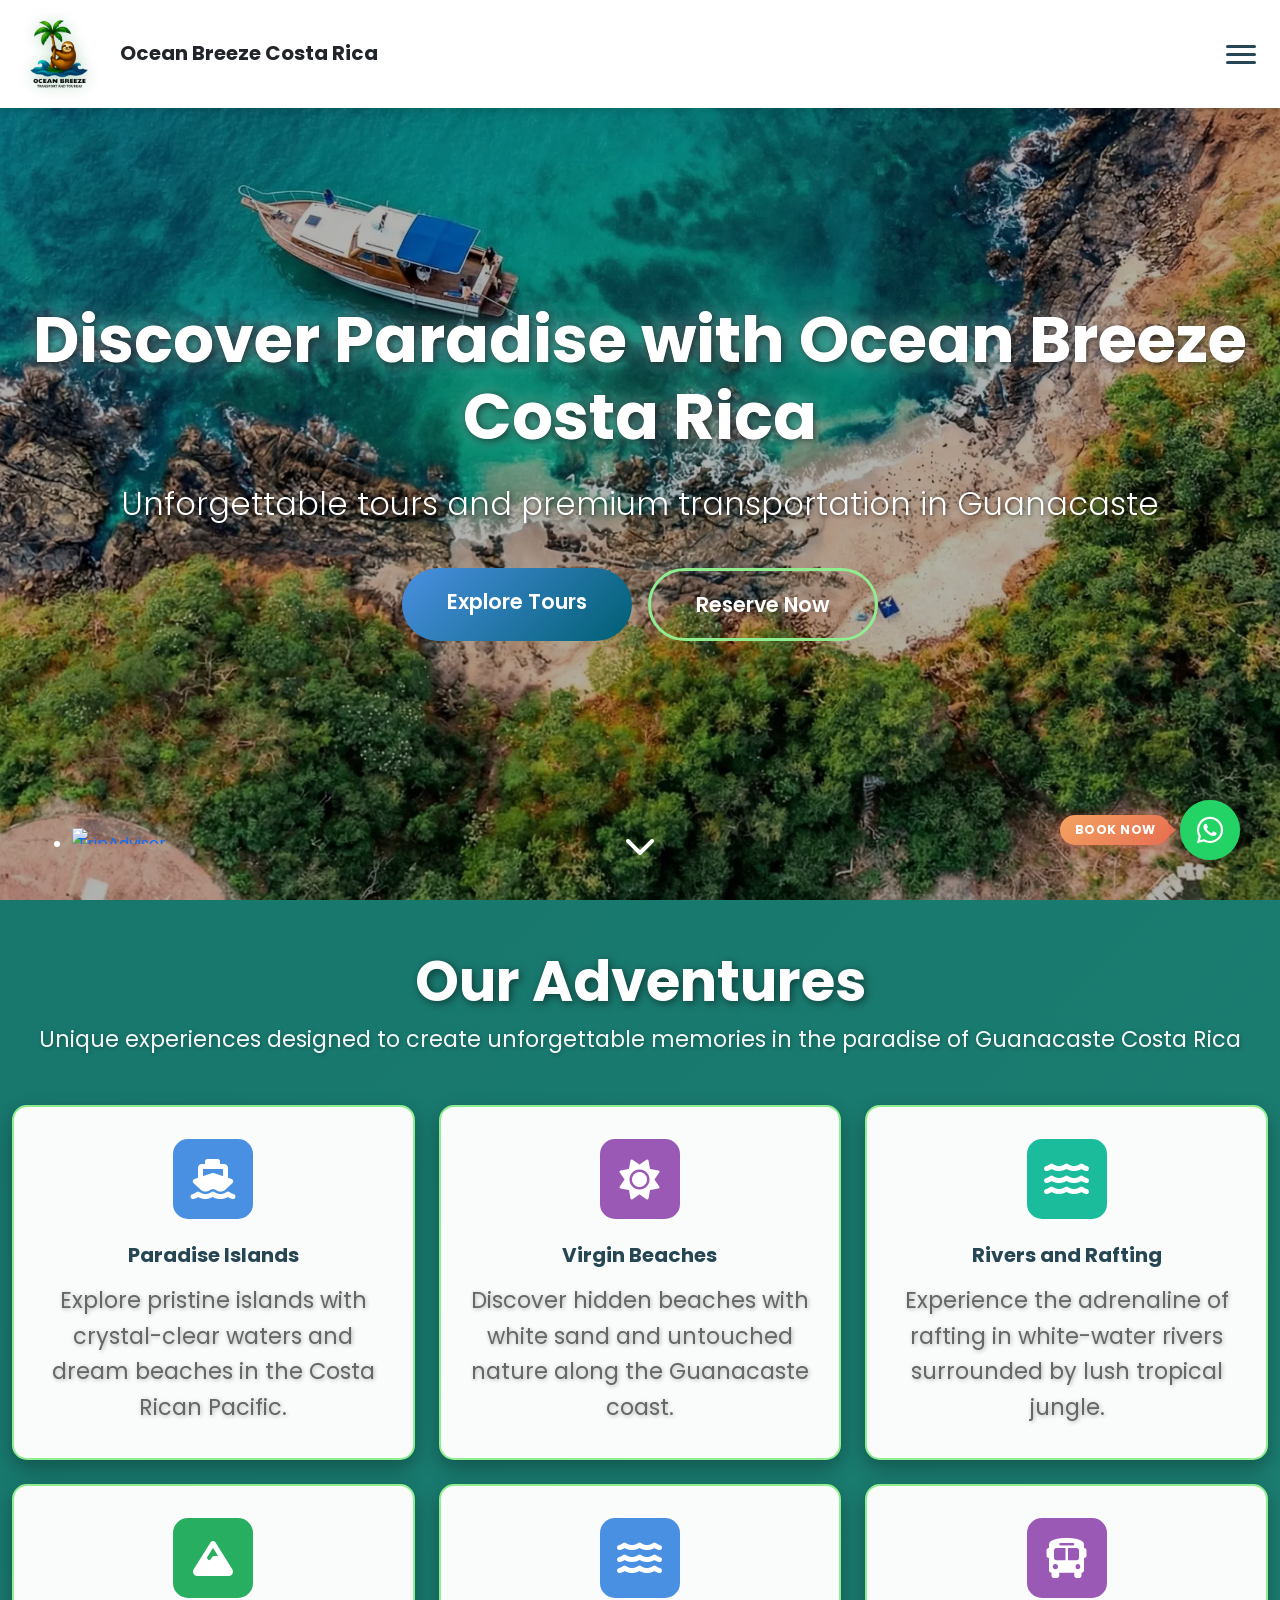
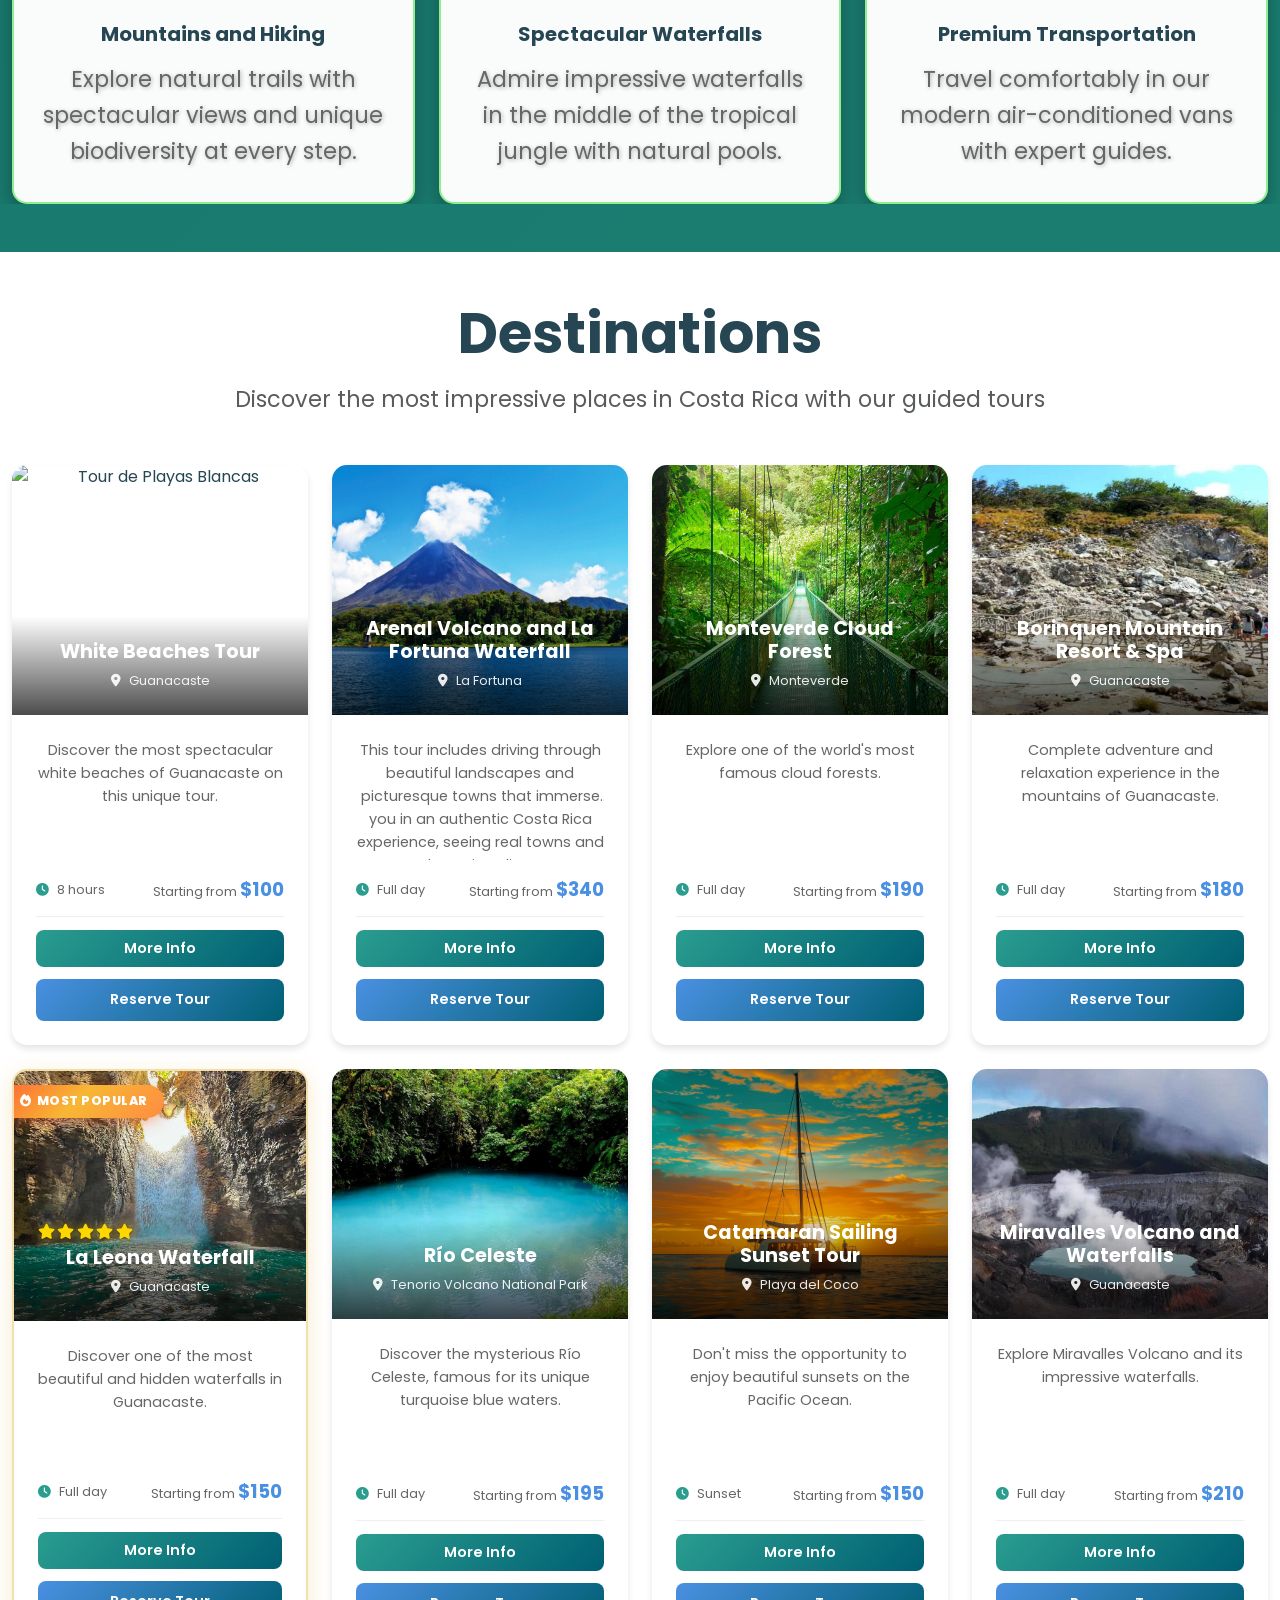
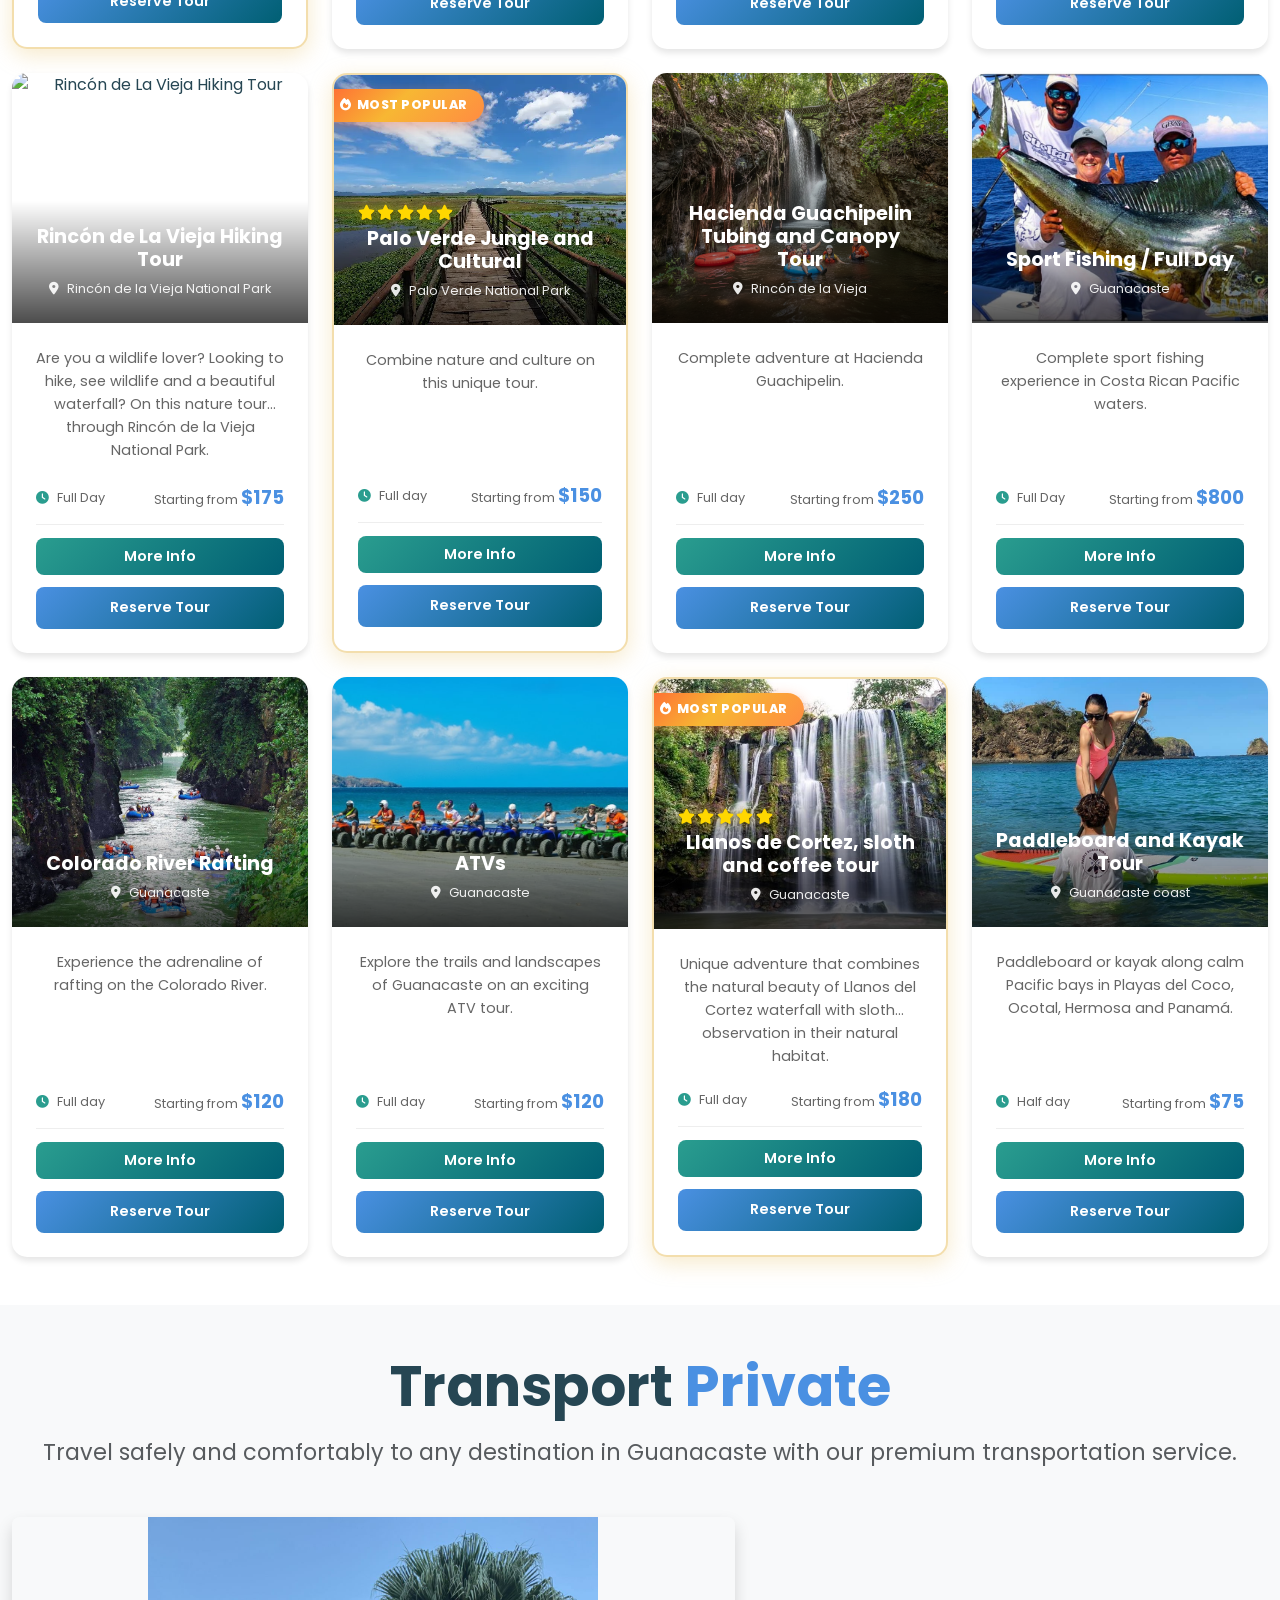
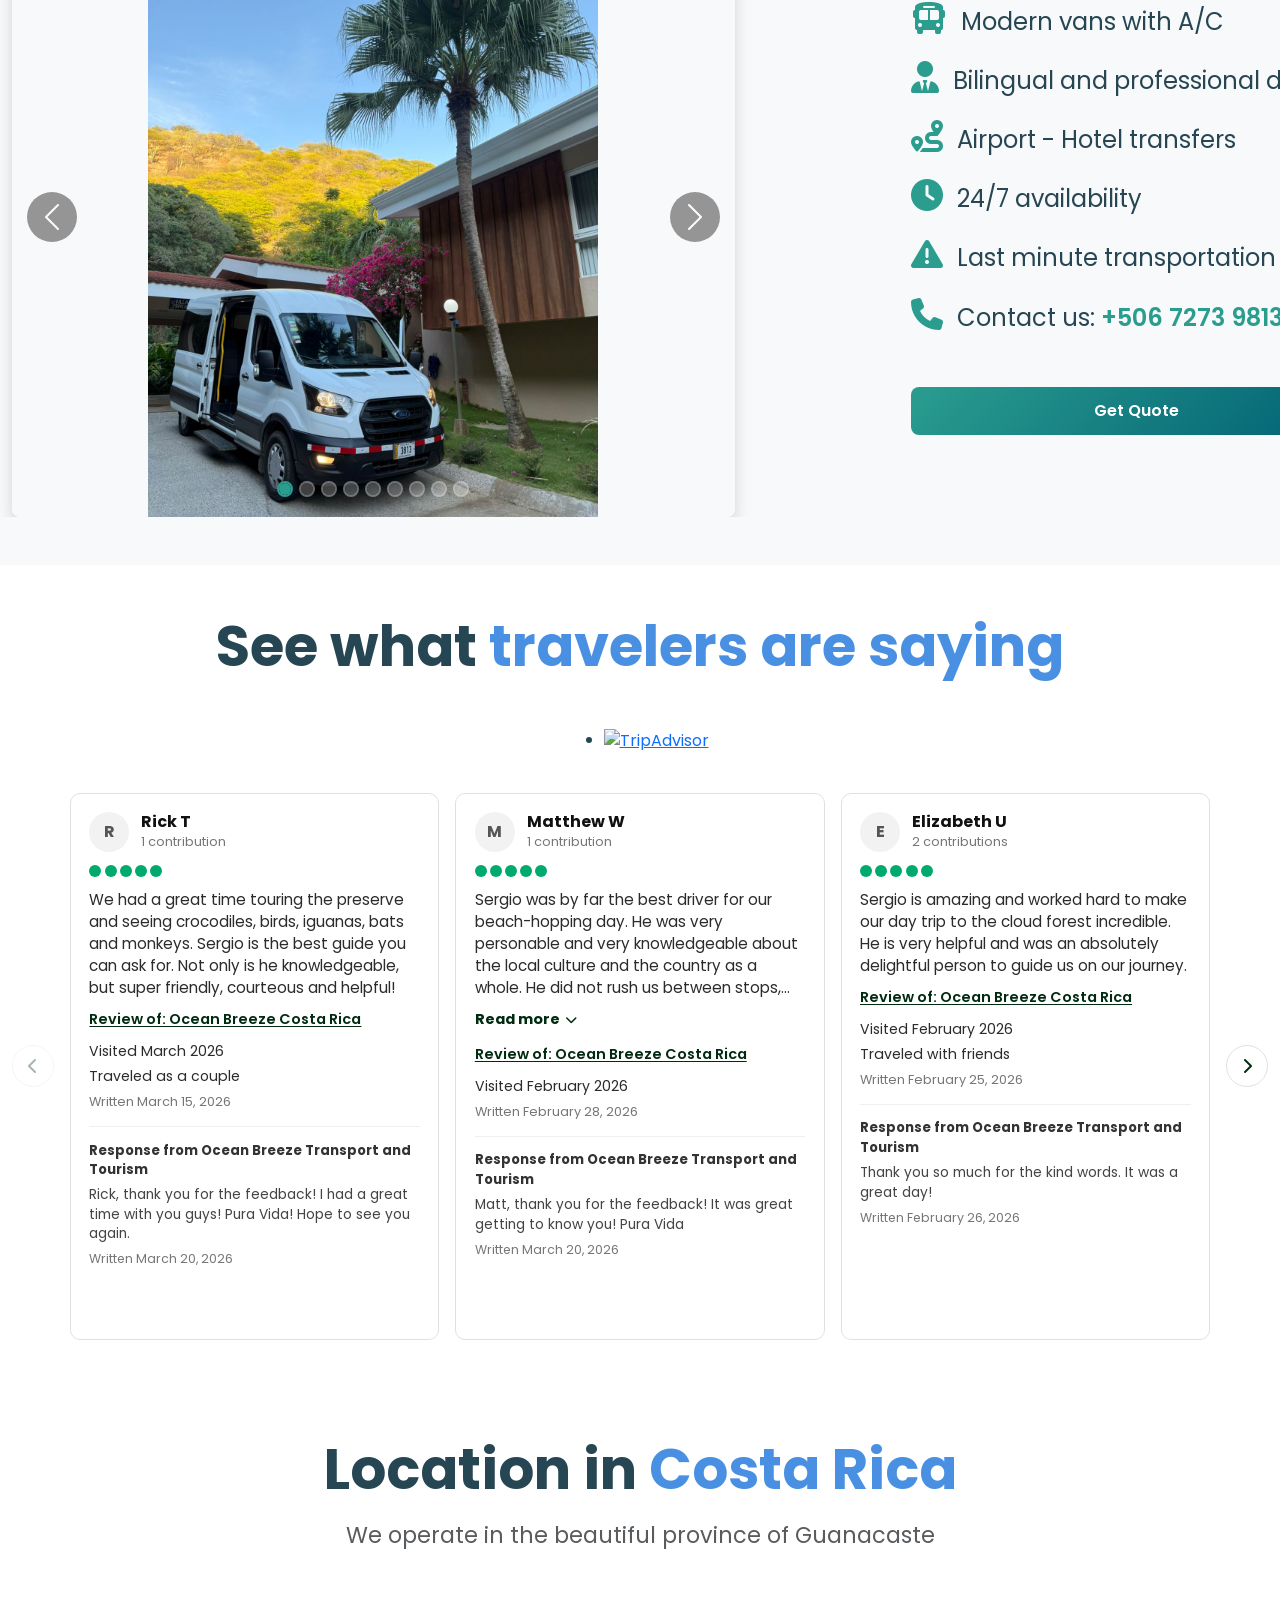
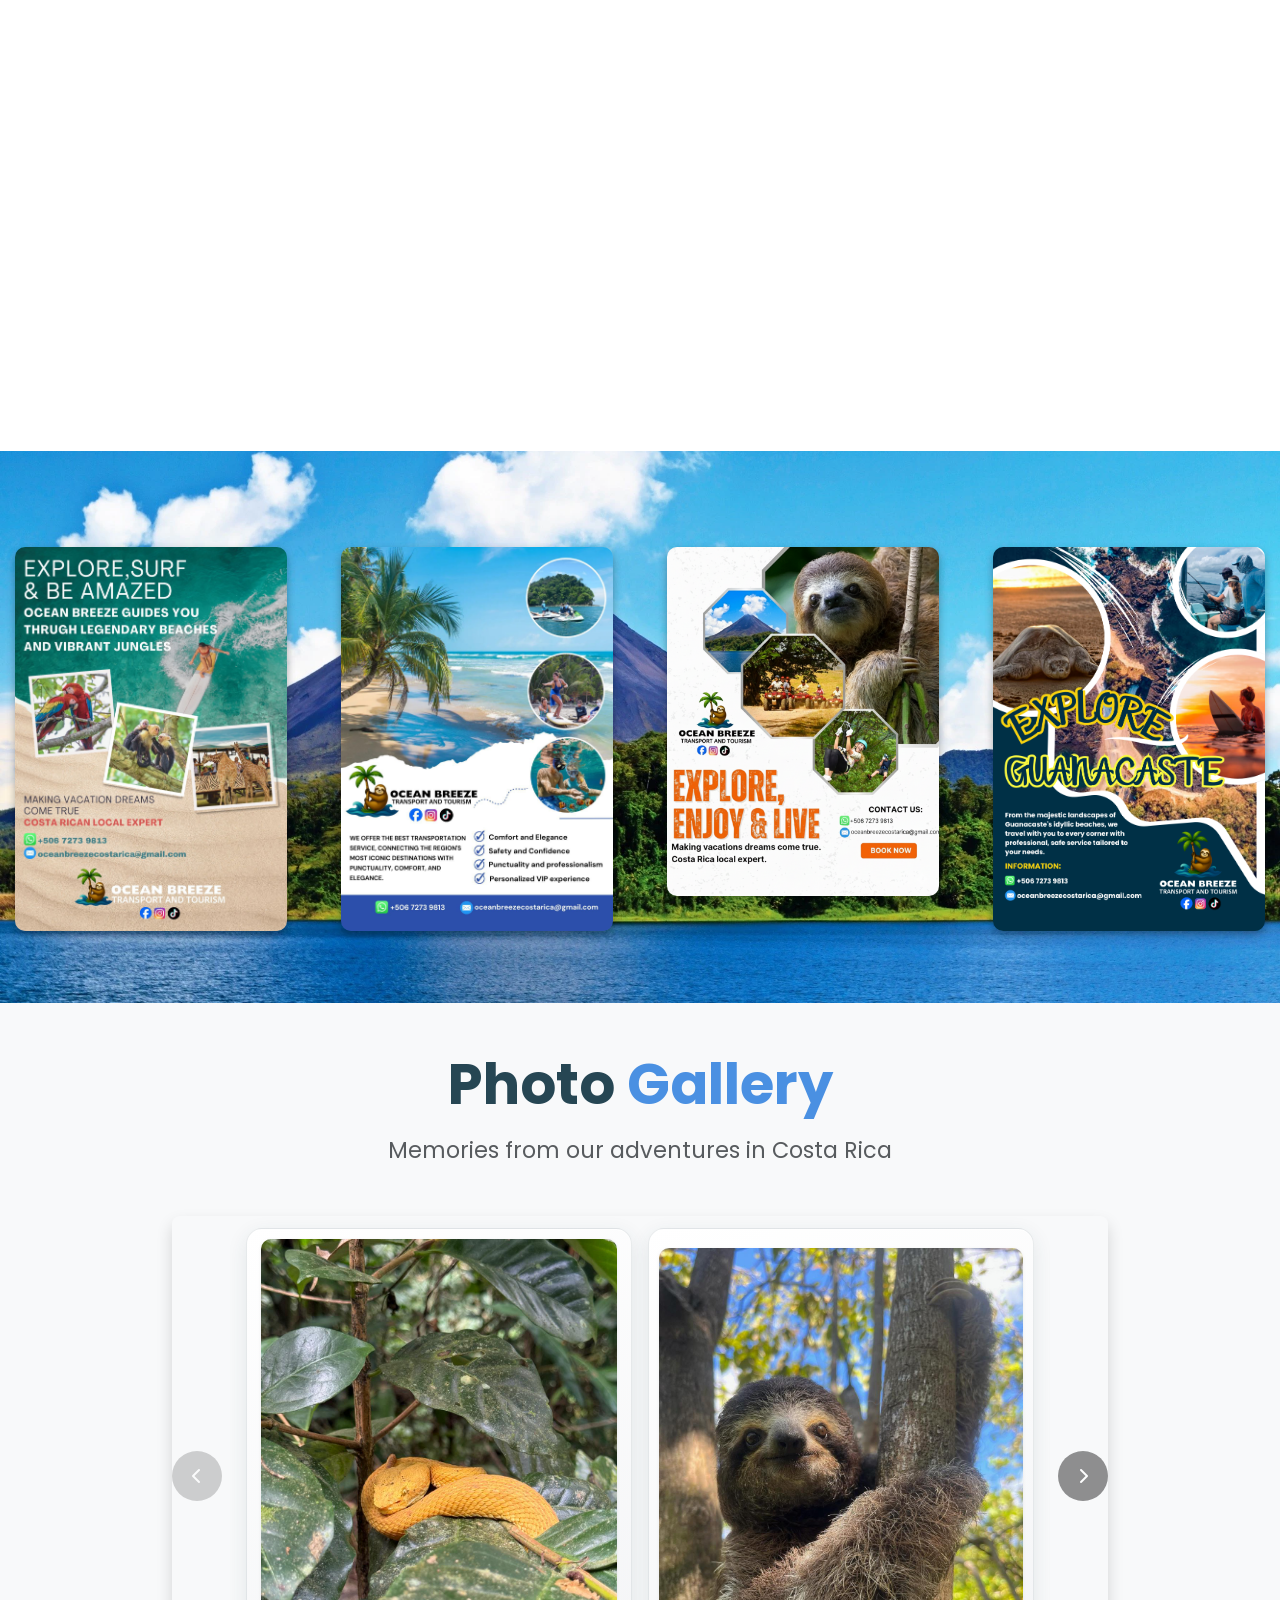
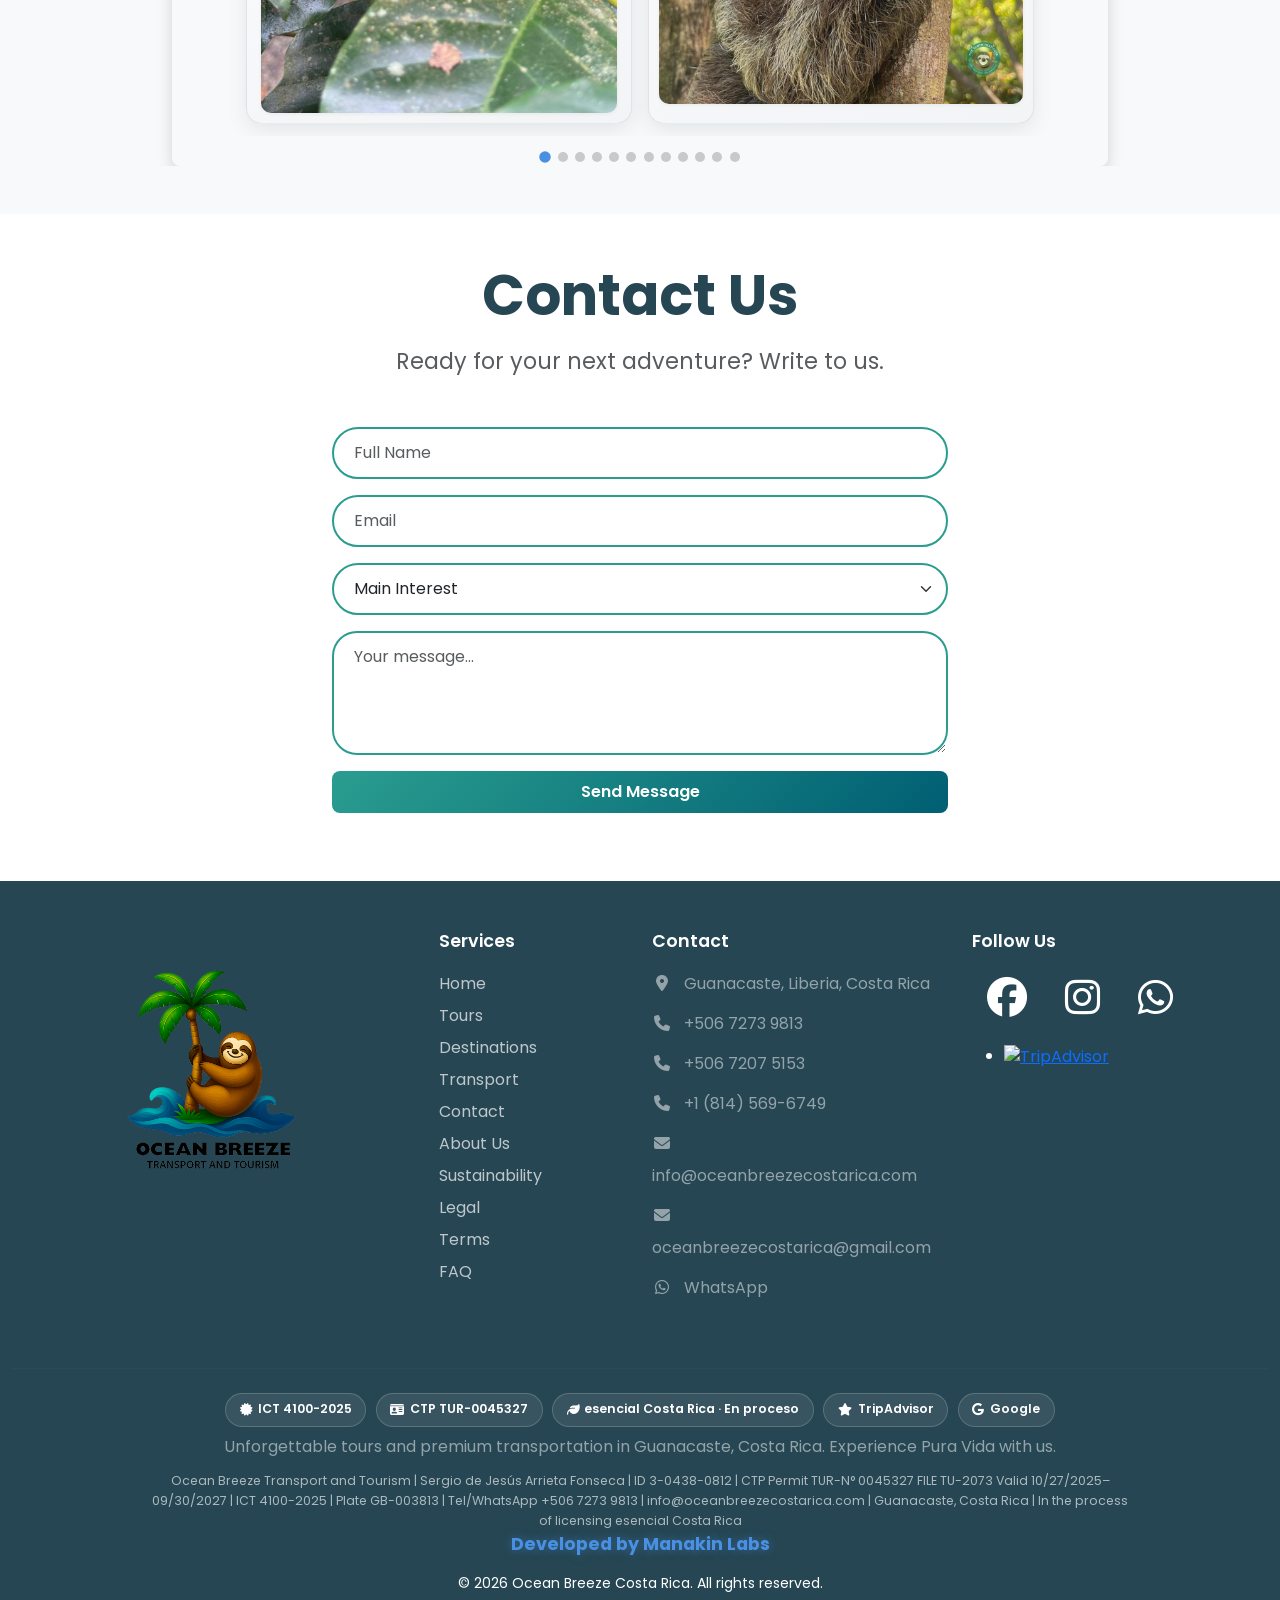
==== commit 71e2c25b: "Rediseño" ====
--- a/index.html
+++ b/index.html
@@ -74,7 +74,7 @@
 </head>
 <body>
 
-    <nav class="navbar navbar-expand-lg fixed-top" id="navbar">
+    <nav class="navbar navbar-expand-xxl fixed-top" id="navbar">
         <div class="container">
             <a class="navbar-brand" href="#">
                 <img src="images/Logo Ocean Breeze Editable.webp" alt="Ocean Breeze Costa Rica Logo"> 
@@ -331,7 +331,7 @@
                             <!-- Cara Frontal -->
                             <div class="flip-card-front destination-card">
                                 <div class="destination-image">
-                                    <img src="images/93dbba4871c4f6bcf5812a9caceb26f3.webp" alt="Volcán Arenal y Catarata La Fortuna" class="tour-image-slide active" data-tour="volcan-arenal">
+                                    <img src="images/Background-Image-Marketing.webp" alt="Volcán Arenal y Catarata La Fortuna" class="tour-image-slide active" data-tour="volcan-arenal">
                                     <img src="images/fortuna.webp" alt="Catarata La Fortuna" class="tour-image-slide" data-tour="volcan-arenal">
                                     <div class="destination-overlay">
                                         <h3 class="destination-title">Volcán Arenal y Catarata La Fortuna</h3>
@@ -1544,16 +1544,16 @@
                                 <img src="images/van5.webp" class="d-block w-100 img-fluid" alt="Van 5">
                             </div>
                             <div class="carousel-item">
-                                <img src="images/WhatsApp%20Image%202026-06-03%20at%2010.35.33%20AM.webp" class="d-block w-100 img-fluid" alt="Ocean Breeze private transport van">
+                                <img src="images/van6.webp" class="d-block w-100 img-fluid" alt="Van 6">
                             </div>
                             <div class="carousel-item">
-                                <img src="images/WhatsApp%20Image%202026-06-03%20at%2010.37.42%20AM.webp" class="d-block w-100 img-fluid" alt="Ocean Breeze private transport van">
+                                <img src="images/van7.webp" class="d-block w-100 img-fluid" alt="Van 7">
                             </div>
                             <div class="carousel-item">
-                                <img src="images/WhatsApp%20Image%202026-06-03%20at%2010.41.19%20AM%20(2).webp" class="d-block w-100 img-fluid" alt="Ocean Breeze private transport van">
+                                <img src="images/van8.webp" class="d-block w-100 img-fluid" alt="Van 8">
                             </div>
                             <div class="carousel-item">
-                                <img src="images/WhatsApp%20Image%202026-06-03%20at%2010.41.19%20AM%20(3).webp" class="d-block w-100 img-fluid" alt="Ocean Breeze private transport van">
+                                <img src="images/van9.webp" class="d-block w-100 img-fluid" alt="Van 9">
                             </div>
                         </div>
                         <button class="carousel-control-prev" type="button" data-bs-target="#transportCarousel" data-bs-slide="prev">
--- a/css/style.css
+++ b/css/style.css
@@ -32,11 +32,10 @@
 /* Navbar */
 .navbar {
     background-color: white;
-    box-shadow: 0 4px 6px rgba(0,0,0,0.1);
+    box-shadow: 0 4px 6px rgba(0, 0, 0, 0.1);
     transition: transform 0.4s ease, opacity 0.4s ease;
     padding: 0.1rem 0;
     top: 0;
-    /* Estado inicial: navbar oculto (fuera de la vista hacia arriba) */
     transform: translateY(-100%);
     opacity: 0;
     z-index: 1040;
@@ -47,51 +46,80 @@
     max-width: 100%;
     overflow: visible;
 }
-/* Clase que hace visible el navbar cuando se agrega */
-/* Se agrega por defecto al cargar la página y cuando el usuario hace scroll hacia arriba */
+
 .navbar.navbar-visible {
     transform: translateY(0);
     opacity: 1;
 }
+
 .navbar.scrolled {
     background-color: white;
-    box-shadow: 0 4px 6px rgba(0,0,0,0.1);
+    box-shadow: 0 4px 6px rgba(0, 0, 0, 0.1);
     padding: 0.1rem 0;
 }
+
+.navbar .container {
+    overflow: visible !important;
+    display: flex;
+    align-items: center;
+    justify-content: space-between;
+}
+
 .navbar-brand {
-    perspective: 1000px; /* Necesario para el efecto 3D del flip */
+    perspective: 1000px;
+    flex-shrink: 0;
+    margin-right: 1rem;
 }
 
 .navbar-brand img {
     height: 200px;
+    max-width: 100%;
+    width: auto;
     transition: height 0.3s, filter 0.3s ease;
-    /* Efecto de resplandor para dar protagonismo al logo */
     filter: drop-shadow(0 2px 8px rgba(5, 118, 47, 0.3));
-    /* Animación de flip 3D al cargar la página */
     animation: flipLogo 1.2s ease-in-out;
-    transform-style: preserve-3d; /* Mantiene el efecto 3D durante la animación */
-}
-/* Efecto de resplandor más intenso al hacer hover sobre el logo */
+    transform-style: preserve-3d;
+}
+
 .navbar-brand:hover img {
     filter: drop-shadow(0 4px 12px rgba(42, 157, 143, 0.5));
 }
 
-/* Navbar más delgado en desktop */
-@media (min-width: 992px) {
-    .navbar {
-        padding: 0.05rem 0;
-    }
-    .navbar.scrolled {
-        padding: 0.05rem 0;
-    }
-    .navbar-brand img {
-        height: 150px;  /* Cambia este valor para desktop */
-    }
-}
 .navbar-nav {
-    margin-right: 10rem; /* mover el menu a la derecha o izquierda */
+    margin-right: 0;
     overflow: visible;
     align-items: center;
+    gap: 0.2rem;
+}
+
+.nav-link {
+    color: var(--dark-text) !important;
+    font-weight: 600;
+    font-size: 1.2rem;
+    margin-left: 10px;
+    position: relative;
+    text-decoration: none;
+    transition: color 0.3s ease;
+    white-space: nowrap;
+}
+
+.nav-link:hover {
+    color: var(--primary-green) !important;
+}
+
+.nav-link::after {
+    content: '';
+    position: absolute;
+    bottom: -5px;
+    left: 0;
+    width: 0;
+    height: 2px;
+    background-color: var(--primary-green);
+    transition: width 0.3s ease;
+}
+
+.nav-link:hover::after {
+    width: 100%;
 }
 
 .language-toggle {
@@ -102,6 +130,7 @@
     border: 2px solid var(--primary-green);
     color: var(--primary-green);
     background-color: transparent;
+    white-space: nowrap;
 }
 
 .language-toggle:hover {
@@ -114,28 +143,6 @@
 .language-toggle:focus {
     box-shadow: 0 0 0 0.2rem rgba(42, 157, 143, 0.25);
     outline: none;
-}
-
-@media (max-width: 991px) {
-    .language-toggle {
-        margin-top: 0.5rem;
-        width: 100%;
-        justify-content: center;
-    }
-}
-
-.navbar-collapse {
-    transition: all 0.4s cubic-bezier(0.4, 0, 0.2, 1);
-}
-
-@media (min-width: 992px) {
-    .navbar-collapse {
-        overflow: visible !important;
-    }
-
-    .navbar .container {
-        overflow: visible !important;
-    }
 }
 
 .navbar-toggler {
@@ -145,27 +152,23 @@
     transition: all 0.3s ease;
     background-color: transparent !important;
     box-shadow: none !important;
+    flex-shrink: 0;
 }
 
 .navbar-toggler:focus {
-    box-shadow: 0 0 0 0.2rem rgba(42, 157, 143, 0.25);
+    box-shadow: 0 0 0 0.2rem rgba(42, 157, 143, 0.25) !important;
     outline: none;
 }
 
 .navbar-toggler-icon {
     background-image: none !important;
     width: 30px;
-    height: 20px;
+    height: 3px;
     position: relative;
     display: block;
+    background-color: var(--dark-text);
+    border-radius: 3px;
     transition: all 0.3s ease;
-    background-color: var(--dark-text);
-    height: 3px;
-    width: 100%;
-    border-radius: 3px;
-    margin: 0;
-    top: 50%;
-    transform: translateY(-50%);
 }
 
 .navbar-toggler-icon::before,
@@ -178,48 +181,46 @@
     background-color: var(--dark-text);
     border-radius: 3px;
     transition: all 0.3s cubic-bezier(0.4, 0, 0.2, 1);
-    transform-origin: center;
 }
 
 .navbar-toggler-icon::before {
-    top: 0;
+    top: -8px;
 }
 
 .navbar-toggler-icon::after {
-    bottom: 0;
-}
-
+    bottom: -8px;
+}
+
+/* Animación hamburguesa */
 
 .navbar-toggler[aria-expanded="true"] .navbar-toggler-icon {
     background-color: transparent;
 }
 
 .navbar-toggler[aria-expanded="true"] .navbar-toggler-icon::before {
-    top: 50%;
-    transform: translateY(-50%) rotate(45deg);
+    top: 0;
+    transform: rotate(45deg);
 }
 
 .navbar-toggler[aria-expanded="true"] .navbar-toggler-icon::after {
-    bottom: 50%;
-    transform: translateY(50%) rotate(-45deg);
-}
-
-.navbar .container {
+    bottom: 0;
+    transform: rotate(-45deg);
+}
+
+/* ===========================
+   MENÚ DESPLEGABLE
+=========================== */
+
+.navbar-collapse {
+    transition: all 0.4s cubic-bezier(0.4, 0, 0.2, 1);
+}
+
+.navbar-collapse {
     overflow: visible;
 }
 
 .nav-item.dropdown {
-    position: static;
-}
-
-.nav-link {
-    color: var(--dark-text) !important;
-    font-weight: 600;
-    font-size: 1.2rem;
-    margin-left: 15px;
     position: relative;
-    text-decoration: none;
-    transition: color 0.3s ease;
 }
 
 .dropdown-toggle {
@@ -234,13 +235,9 @@
     transform: rotate(180deg);
 }
 
-.nav-item.dropdown {
-    position: relative;
-}
-
 .dropdown-menu {
     border: none;
-    box-shadow: 0 4px 6px rgba(0,0,0,0.1);
+    box-shadow: 0 4px 6px rgba(0, 0, 0, 0.1);
     border-radius: 8px;
     padding: 0.5rem 0;
     margin-top: 0;
@@ -263,7 +260,6 @@
     scrollbar-color: rgba(74, 144, 226, 0.3) transparent;
 }
 
-/* Scrollbar personalizado para WebKit browsers */
 .dropdown-menu::-webkit-scrollbar {
     width: 6px;
 }
@@ -276,7 +272,6 @@
 .dropdown-menu::-webkit-scrollbar-thumb {
     background-color: rgba(74, 144, 226, 0.3);
     border-radius: 10px;
-    transition: background-color 0.3s ease;
 }
 
 .dropdown-menu::-webkit-scrollbar-thumb:hover {
@@ -288,7 +283,7 @@
     opacity: 1;
     visibility: visible;
     pointer-events: auto;
-    box-shadow: 0 8px 16px rgba(0,0,0,0.15);
+    box-shadow: 0 8px 16px rgba(0, 0, 0, 0.15);
 }
 
 .dropdown-item {
@@ -330,7 +325,8 @@
     transform: translateX(3px) scale(0.98);
 }
 
-/* Animación escalonada para los items del dropdown */
+/* Animaciones escalonadas */
+
 .dropdown-menu.show .dropdown-item {
     animation: fadeInUp 0.4s ease forwards;
     opacity: 0;
@@ -349,42 +345,10 @@
 .dropdown-menu.show .dropdown-item:nth-child(11) { animation-delay: 0.55s; }
 .dropdown-menu.show .dropdown-item:nth-child(12) { animation-delay: 0.6s; }
 
-@keyframes fadeInUp {
-    from {
-        opacity: 0;
-        transform: translateY(10px);
-    }
-    to {
-        opacity: 1;
-        transform: translateY(0);
-    }
-}
-
-/* Animación de flip 3D para el logo del navbar al cargar la página */
-@keyframes flipLogo {
-    0% {
-        opacity: 0;
-        transform: rotateY(-90deg) translateY(-20px);
-    }
-    50% {
-        opacity: 0.8;
-    }
-    100% {
-        opacity: 1;
-        transform: rotateY(0deg) translateY(0);
-    }
-}
-.nav-link::after {
-    content: '';
-    position: absolute;
-    bottom: -5px;
-    left: 0;
-    width: 0;
-    height: 2px;
-    background-color: var(--primary-green);
-    transition: width 0.3s ease;
-}
-/* Eliminar la línea inferior del botón dropdown y agregar flecha indicadora */
+/* ===========================
+   FLECHA DROPDOWN
+=========================== */
+
 .dropdown-toggle::after {
     content: '▼' !important;
     position: static !important;
@@ -400,12 +364,176 @@
     color: var(--primary-green) !important;
     display: inline-block !important;
 }
-.nav-link:hover {
-    color: var(--primary-green) !important;
-}
-.nav-link:hover::after {
-    width: 100%;
-}
+
+/* ===========================
+   ANIMACIONES
+=========================== */
+
+@keyframes fadeInUp {
+    from {
+        opacity: 0;
+        transform: translateY(10px);
+    }
+
+    to {
+        opacity: 1;
+        transform: translateY(0);
+    }
+}
+
+@keyframes flipLogo {
+    0% {
+        opacity: 0;
+        transform: rotateY(-90deg) translateY(-20px);
+    }
+
+    50% {
+        opacity: 0.8;
+    }
+
+    100% {
+        opacity: 1;
+        transform: rotateY(0deg) translateY(0);
+    }
+}
+
+/* ===========================
+   RESPONSIVE: ESCRITORIO
+=========================== */
+
+@media (min-width: 1400px) {
+    .navbar {
+        padding: 0.05rem 0;
+    }
+
+    .navbar-brand img {
+        height: 150px;
+    }
+
+    .navbar-nav {
+        gap: 0.3rem;
+    }
+}
+
+/* ===========================
+   RESPONSIVE: TABLETS Y LAPTOPS
+   HASTA 1399 PX
+=========================== */
+
+@media (max-width: 1399.98px) {
+
+    .navbar {
+        padding: 0.3rem 0;
+    }
+
+    .navbar .container {
+        flex-wrap: wrap;
+    }
+
+    .navbar-brand img {
+        height: 95px;
+    }
+
+    .navbar-toggler {
+        display: block !important;
+        margin-left: auto;
+    }
+
+    .navbar-collapse {
+        flex-basis: 100%;
+        width: 100%;
+        padding: 1rem 0;
+    }
+
+    .navbar-collapse:not(.show) {
+        display: none;
+    }
+
+    .navbar-collapse.show {
+        display: block;
+    }
+
+    .navbar-nav {
+        flex-direction: column;
+        align-items: stretch;
+        width: 100%;
+        gap: 0.5rem;
+    }
+
+    .navbar-nav .nav-item {
+        width: 100%;
+    }
+
+    .navbar-nav .nav-link {
+        margin-left: 0;
+        padding: 0.75rem 1rem;
+        font-size: 1.1rem;
+        white-space: normal;
+    }
+
+    .language-toggle {
+        margin-top: 0.5rem;
+        width: 100%;
+        justify-content: center;
+    }
+
+    .dropdown-menu {
+        position: static !important;
+        width: 100%;
+        max-width: 100%;
+        min-width: 0;
+        box-shadow: none;
+        margin: 0.3rem 0;
+    }
+
+    .dropdown-menu.show {
+        transform: none;
+    }
+}
+
+/* ===========================
+   RESPONSIVE: MÓVILES
+=========================== */
+
+@media (max-width: 767.98px) {
+
+    .navbar-brand img {
+        height: 75px;
+    }
+
+    .navbar {
+        padding: 0.2rem 0;
+    }
+
+    .navbar-nav .nav-link {
+        font-size: 1rem;
+    }
+
+    .navbar-toggler {
+        padding: 0.5rem;
+    }
+
+    .navbar-toggler-icon {
+        width: 27px;
+    }
+}
+
+/* ===========================
+   RESPONSIVE: MÓVILES PEQUEÑOS
+=========================== */
+
+@media (max-width: 400px) {
+
+    .navbar-brand img {
+        height: 60px;
+    }
+
+    .navbar .container {
+        padding-left: 12px;
+        padding-right: 12px;
+    }
+}
+
 /* Evitar que la línea aparezca en hover para el dropdown */
 .dropdown-toggle:hover::after {
     width: auto !important;
@@ -414,7 +542,7 @@
 /* Hero Section */
 .hero {
     height: 100vh;
-    background: linear-gradient(rgba(0,0,0,0.3), rgba(0,0,0,0.3)), url('../images/Gemini_Generated_Image_md6ectmd6ectmd6e.webp');
+    background: linear-gradient(rgba(0,0,0,0.3), rgba(0,0,0,0.3)), url('../images/Fondo-Principal.webp');
     background-size: cover;
     background-position: center;
     background-attachment: fixed;
@@ -1475,7 +1603,7 @@
     display: block;
 }
 .marketing-images-section {
-    background-image: url('../images/93dbba4871c4f6bcf5812a9caceb26f3.webp');
+    background-image: url('../images/Background-Image-Marketing.webp');
     background-size: cover;
     background-position: center;
     background-repeat: no-repeat;
--- a/css/responsive.css
+++ b/css/responsive.css
@@ -1,4 +1,5 @@
-/* Estilos Responsive */
+/* Estilos Responsive - Ocean Breeze Costa Rica */
+
 * {
     box-sizing: border-box;
 }
@@ -103,9 +104,8 @@
     }
 }
 
-/* Menú hamburguesa (navbar-expand-lg): el panel debe hacer scroll
-   para alcanzar Company y todas sus opciones */
-@media (max-width: 991.98px) {
+/* Menú hamburguesa (navbar-expand-lg): el panel hace scroll para alcanzar desplegables */
+@media (max-width: 1399.98px) {
     .navbar {
         max-height: 100vh;
         max-height: 100dvh;
@@ -113,13 +113,31 @@
     }
 
     .navbar .container {
+        display: flex !important;
+        flex-wrap: wrap !important;
+        align-items: center !important;
+        justify-content: space-between !important;
         overflow: hidden !important;
         max-height: 100vh;
         max-height: 100dvh;
     }
 
+    .navbar-brand {
+        flex-shrink: 1;
+        min-width: 0;
+    }
+
+    .navbar-toggler {
+        flex-shrink: 0;
+    }
+
+    .navbar-collapse {
+        flex-basis: 100%;
+        width: 100%;
+        min-width: 0;
+    }
+
     .navbar-collapse.show {
-        flex-basis: 100%;
         max-height: calc(100vh - 130px);
         max-height: calc(100dvh - 130px);
         overflow-x: hidden !important;
@@ -155,7 +173,10 @@
     }
 }
 
-/* Móviles */
+
+/* ==========================================
+   Dispositivos Móviles (<= 768px)
+   ========================================== */
 @media (max-width: 768px) {
     html, body {
         overflow-x: hidden;
@@ -195,7 +216,7 @@
         right: 0;
     }
     
-    /* Contenedor del navbar en móviles - asegurar flexbox correcto */
+    /* Contenedor del navbar en móviles */
     .navbar .container {
         display: flex !important;
         flex-wrap: wrap !important;
@@ -205,16 +226,16 @@
         padding-right: 15px !important;
     }
     
-    /* Navbar brand en móviles - ajustar tamaño y posición */
+    /* Navbar brand en móviles */
     .navbar-brand {
         display: flex !important;
         align-items: center !important;
-        flex: 0 0 auto !important;
+        flex: 0 1 auto !important;
         margin-right: auto !important;
-        max-width: calc(100% - 70px) !important; /* Dejar espacio para el botón */
-    }
-    
-    /* Botón del menú en móviles - posicionamiento correcto */
+        max-width: calc(100% - 70px) !important;
+    }
+    
+    /* Botón del menú en móviles */
     .navbar-toggler {
         order: 2 !important;
         flex: 0 0 auto !important;
@@ -260,7 +281,6 @@
         padding-bottom: calc(1.5rem + env(safe-area-inset-bottom, 0px));
     }
     
-    /* Permitir que el dropdown se muestre incluso cuando el navbar está colapsado */
     .navbar-collapse:not(.show) .nav-item.dropdown {
         position: relative;
     }
@@ -278,7 +298,6 @@
         margin-top: 0;
     }
     
-    /* Cuando el navbar está expandido, el dropdown debe ser estático */
     .navbar-collapse.show .dropdown-menu {
         position: static !important;
     }
@@ -350,64 +369,31 @@
         transition: max-height 0.3s ease, opacity 0.3s ease, padding 0.3s ease;
     }
     
-    /* Reemplaza esta sección en tu CSS (línea aproximada 187-228) */
-.dropdown-menu.show {
-    max-height: calc(100vh - 200px) !important; /* Cambiado de 150px a 200px */
-    opacity: 1 !important;
-    visibility: visible !important;
-    pointer-events: auto !important;
-    padding: 0.5rem 0 5rem 0; /* CLAVE: agregado padding-bottom de 3rem */
-    overflow-y: auto !important;
-    overflow-x: hidden !important;
-    animation: fadeIn 0.3s ease;
-    -webkit-overflow-scrolling: touch !important;
-    scrollbar-width: thin;
-    scrollbar-color: rgba(42, 157, 143, 0.5) transparent;
-    display: block !important;
-    min-height: 0 !important;
-    height: auto !important;
-    /* Asegurar que el scroll funcione correctamente en móviles */
-    touch-action: pan-y !important;
-    overscroll-behavior: contain !important;
-    will-change: scroll-position;
-}
-
-/* También actualiza el último item del dropdown para que tenga margen inferior */
-.dropdown-item:last-child {
-    margin-bottom: 2rem; /* Agregar esta regla nueva */
-    padding-bottom: 1rem !important;
-}
-
-/* Actualiza la animación fadeIn también */
-@keyframes fadeIn {
-    from {
-        opacity: 0;
-        max-height: 0;
-    }
-    to {
-        opacity: 1;
-        max-height: calc(100vh - 200px); /* Cambiado de 150px a 200px */
-    }
-}
-    
-    /* Scrollbar personalizado para el dropdown en móviles */
-    .dropdown-menu.show::-webkit-scrollbar {
-        width: 6px;
-    }
-    
-    .dropdown-menu.show::-webkit-scrollbar-track {
-        background: transparent;
-    }
-    
-    .dropdown-menu.show::-webkit-scrollbar-thumb {
-        background-color: rgba(42, 157, 143, 0.5);
-        border-radius: 10px;
-    }
-    
-    .dropdown-menu.show::-webkit-scrollbar-thumb:hover {
-        background-color: rgba(42, 157, 143, 0.7);
-    }
-    
+    .dropdown-menu.show {
+        max-height: calc(100vh - 200px) !important;
+        opacity: 1 !important;
+        visibility: visible !important;
+        pointer-events: auto !important;
+        padding: 0.5rem 0 5rem 0;
+        overflow-y: auto !important;
+        overflow-x: hidden !important;
+        animation: fadeIn 0.3s ease;
+        -webkit-overflow-scrolling: touch !important;
+        scrollbar-width: thin;
+        scrollbar-color: rgba(42, 157, 143, 0.5) transparent;
+        display: block !important;
+        min-height: 0 !important;
+        height: auto !important;
+        touch-action: pan-y !important;
+        overscroll-behavior: contain !important;
+        will-change: scroll-position;
+    }
+
+    .dropdown-item:last-child {
+        margin-bottom: 2rem;
+        padding-bottom: 1rem !important;
+    }
+
     @keyframes fadeIn {
         from {
             opacity: 0;
@@ -415,8 +401,25 @@
         }
         to {
             opacity: 1;
-            max-height: calc(100vh - 150px);
+            max-height: calc(100vh - 200px);
         }
+    }
+    
+    .dropdown-menu.show::-webkit-scrollbar {
+        width: 6px;
+    }
+    
+    .dropdown-menu.show::-webkit-scrollbar-track {
+        background: transparent;
+    }
+    
+    .dropdown-menu.show::-webkit-scrollbar-thumb {
+        background-color: rgba(42, 157, 143, 0.5);
+        border-radius: 10px;
+    }
+    
+    .dropdown-menu.show::-webkit-scrollbar-thumb:hover {
+        background-color: rgba(42, 157, 143, 0.7);
     }
     
     .dropdown-item {
@@ -437,7 +440,6 @@
         display: none;
     }
     
-    /* Flecha indicadora del menú desplegable en móviles */
     .dropdown-toggle::after {
         content: '▼' !important;
         margin-left: auto;
@@ -458,14 +460,12 @@
         transform: rotate(180deg);
     }
     
-    /* Botón de menú (hamburguesa) en dispositivos móviles */
-    /* Tamaño reducido para mejor proporción */
     .navbar-toggler {
         border: 2px solid var(--primary-green) !important;
         border-radius: 8px !important;
-        padding: 0.5rem !important; /* Reducido desde 0.7rem */
-        min-width: 42px !important; /* Reducido desde 50px */
-        min-height: 42px !important; /* Reducido desde 50px */
+        padding: 0.5rem !important;
+        min-width: 42px !important;
+        min-height: 42px !important;
         position: relative !important;
         top: auto !important;
         right: auto !important;
@@ -475,15 +475,14 @@
         float: none !important;
     }
     
-    /* Icono del botón de menú en móviles */
     .navbar-toggler-icon {
-        width: 28px; /* Reducido desde 35px */
-        height: 3px; /* Reducido desde 4px */
+        width: 28px;
+        height: 3px;
     }
     
     .navbar-toggler-icon::before,
     .navbar-toggler-icon::after {
-        height: 3px; /* Reducido desde 4px */
+        height: 3px;
     }
     
     .navbar-toggler-icon::before,
@@ -491,6 +490,7 @@
     .navbar-toggler-icon span {
         background-color: var(--primary-green);
     }
+
     .hero {
         height: 100vh;
         background-attachment: scroll;
@@ -504,15 +504,12 @@
         font-size: 1.1rem;
     }
     
-    /* Logo del navbar en dispositivos móviles */
-    /* Tamaño aumentado para mejor visibilidad en pantallas pequeñas */
-    /* Cambio: de 50px a 100px para dar más protagonismo al logo */
     .navbar-brand img {
-        height: 100px; /* Aumentado desde 50px para mejor visibilidad en móviles */
+        height: 80px;
     }
     
     #brand-text {
-        font-size: 1.1rem;
+        font-size: 1rem;
     }
     
     .service-card {
@@ -521,6 +518,9 @@
     
     .destination-card {
         margin-bottom: 1.5rem;
+        display: flex;
+        flex-direction: column;
+        overflow: hidden;
     }
     
     .destination-image {
@@ -572,12 +572,6 @@
         margin-top: 0.75rem;
     }
     
-    .destination-card {
-        display: flex;
-        flex-direction: column;
-        overflow: hidden;
-    }
-    
     .tours-section h2 {
         font-size: 2.2rem;
     }
@@ -587,14 +581,14 @@
     }
     
     #destinos {
-        padding-bottom: 2rem !important; /* Agregado para dar espacio al contenido de las tarjetas */
-        overflow: visible !important; /* Eliminar scroll de la sección de destinos en móviles */
+        padding-bottom: 2rem !important;
+        overflow: visible !important;
         overflow-x: hidden;
         overflow-y: visible;
     }
     
     #destinos .container {
-        overflow: visible !important; /* Eliminar scroll del contenedor en móviles */
+        overflow: visible !important;
     }
     
     #destinos h2 {
@@ -1013,7 +1007,7 @@
         align-items: center;
     }
     
-    footer     .footer-contact li {
+    footer .footer-contact li {
         text-align: center;
         display: flex;
         align-items: center;
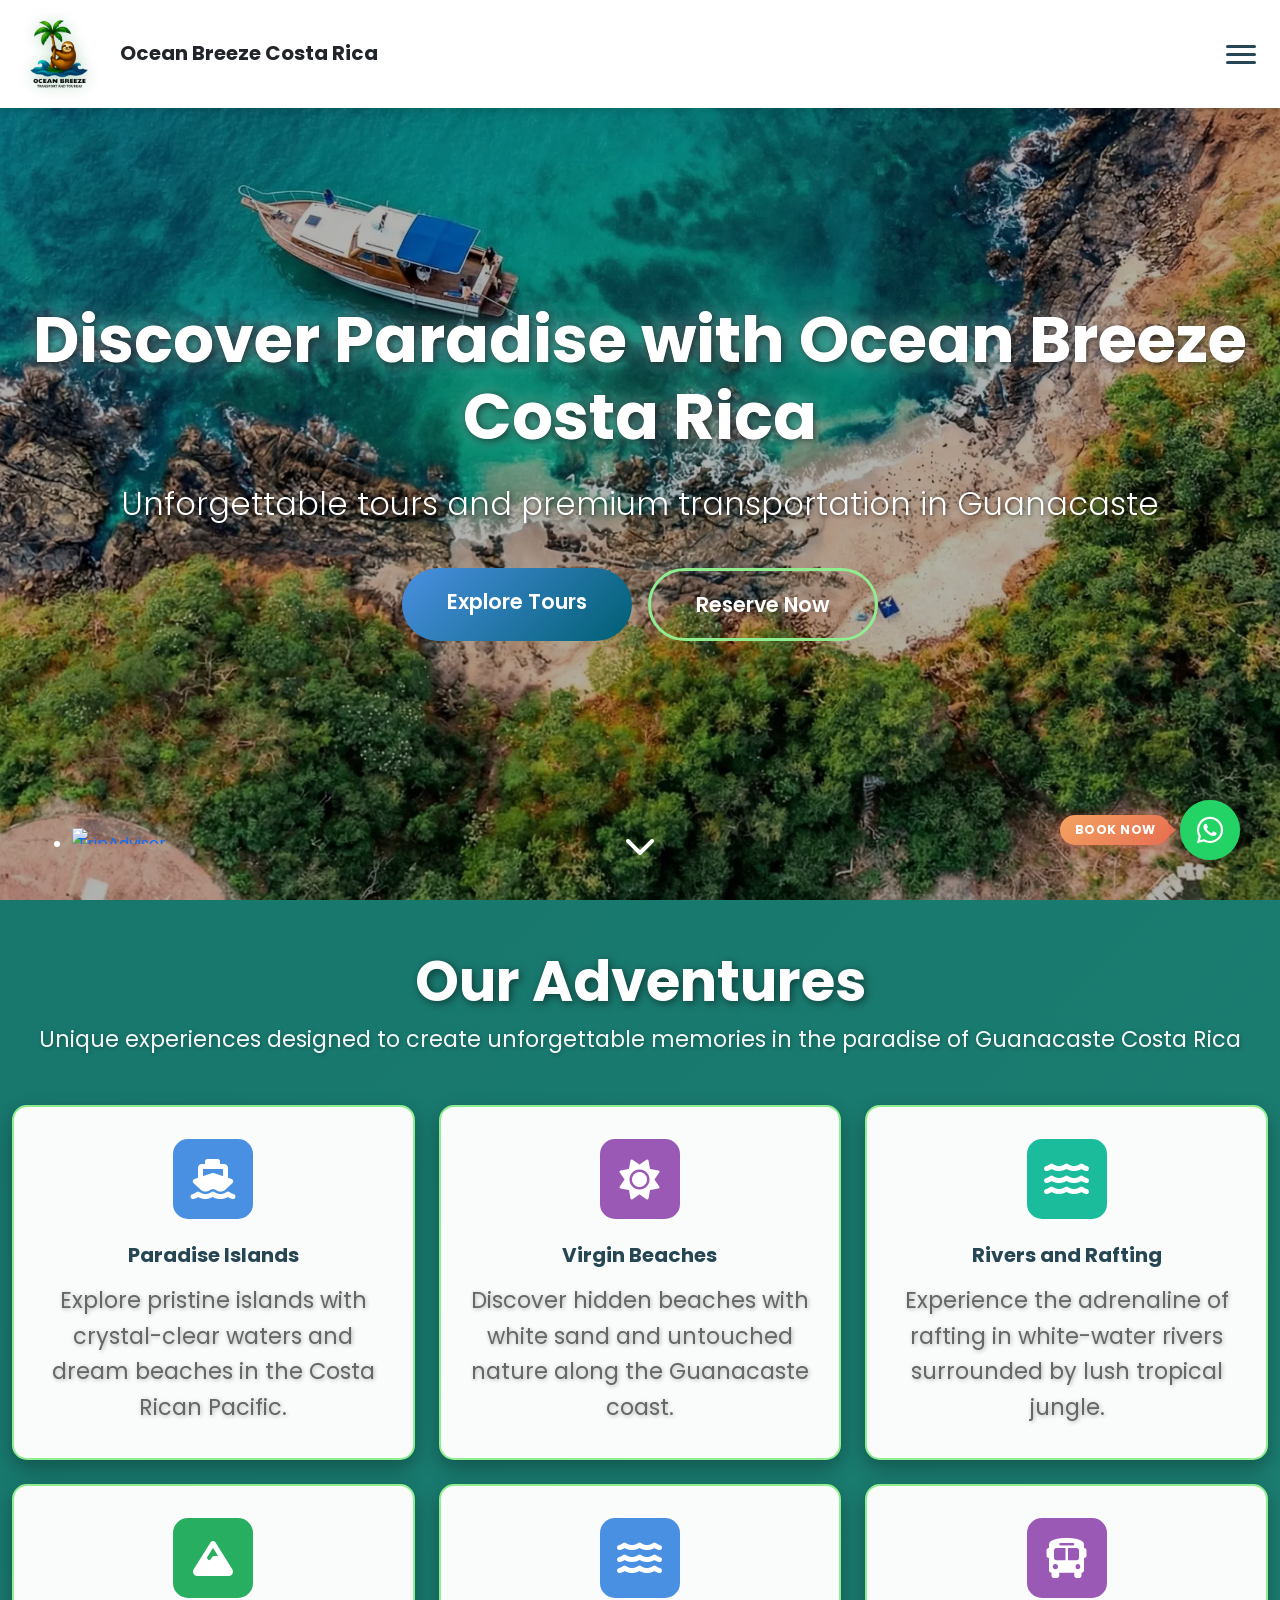
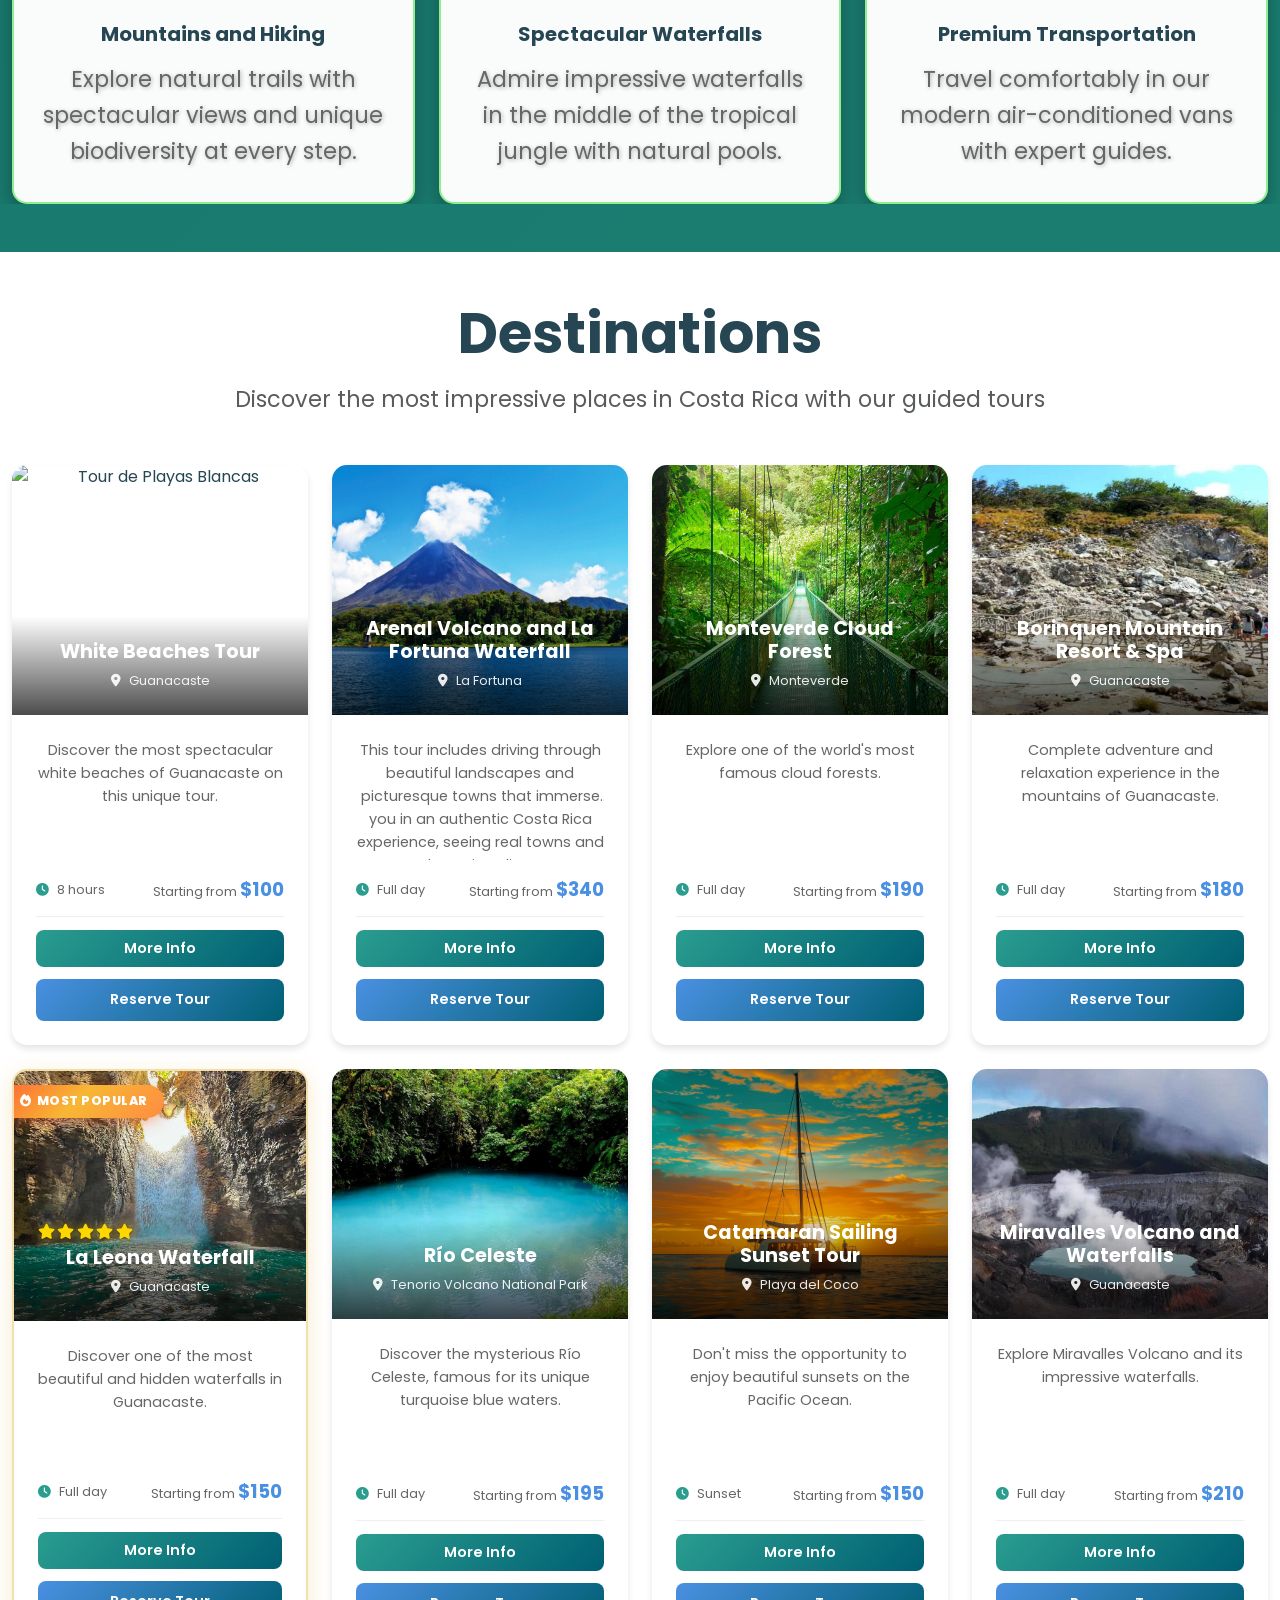
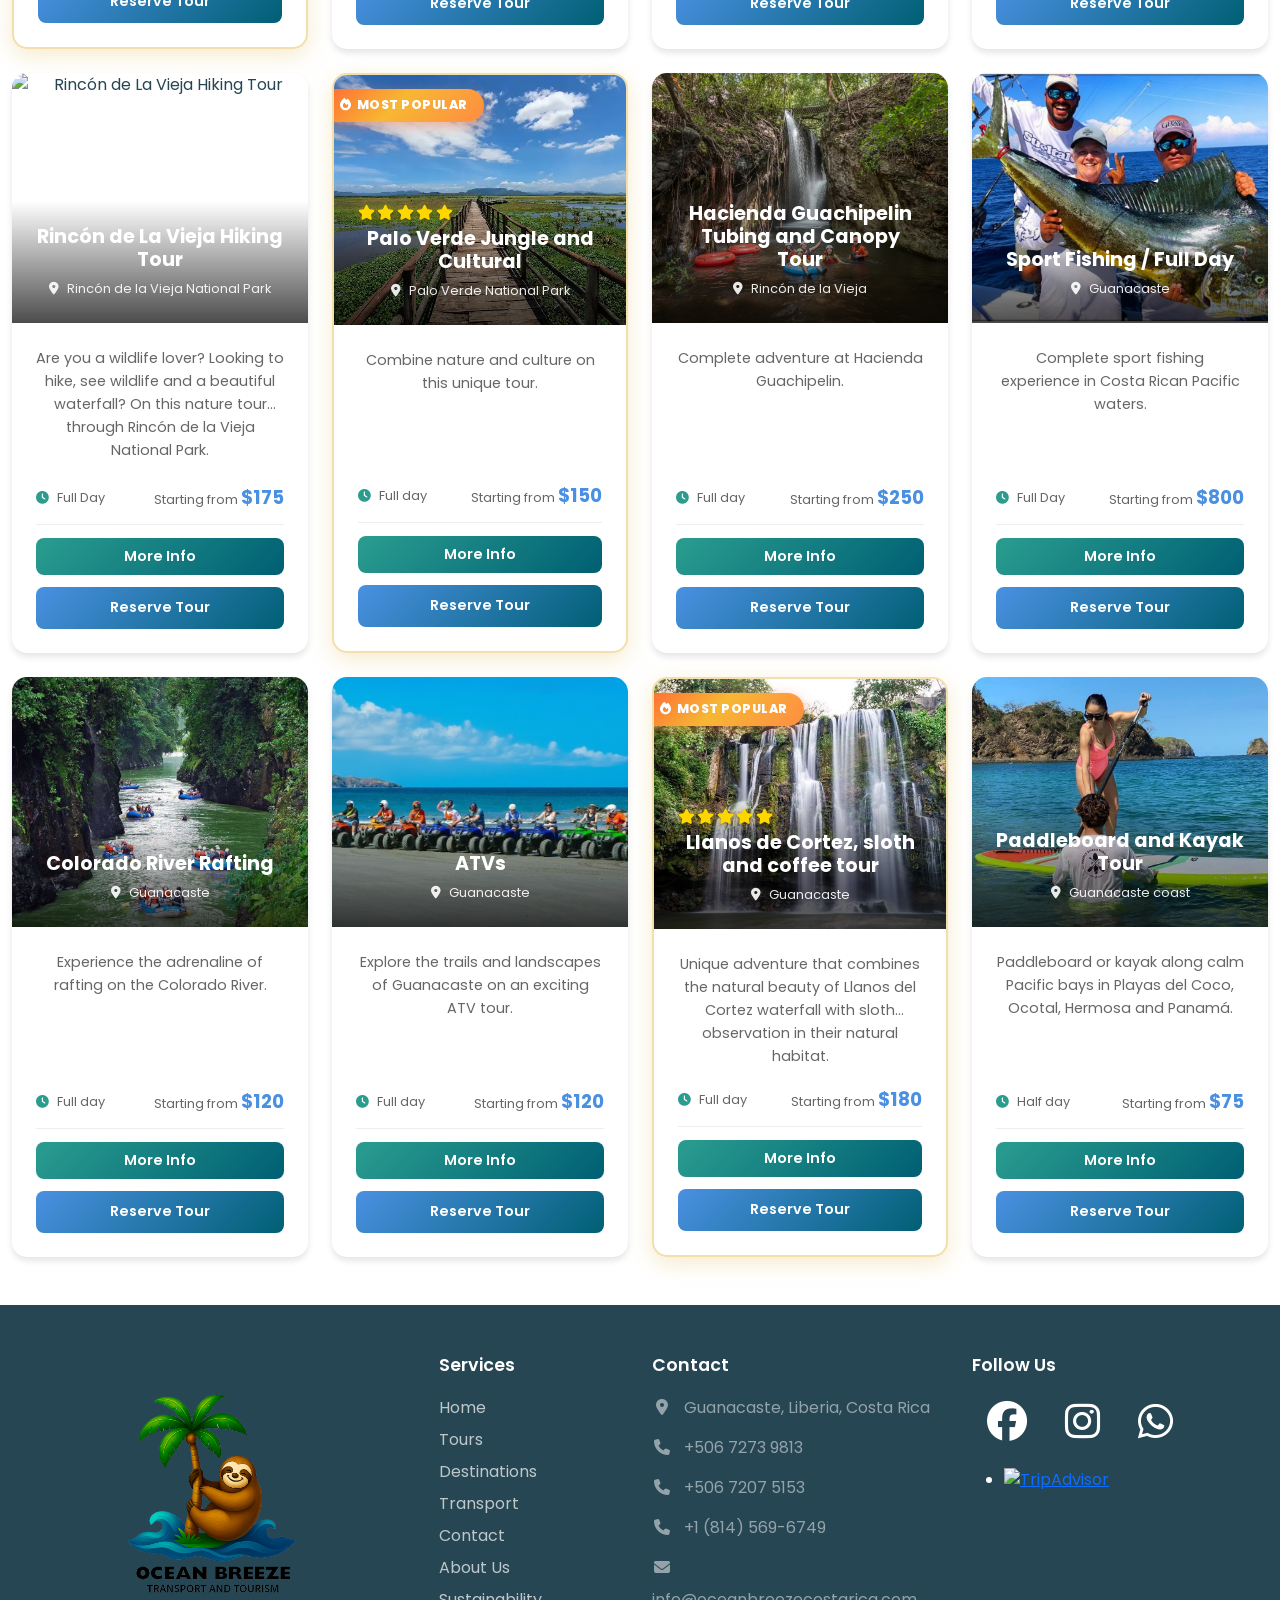
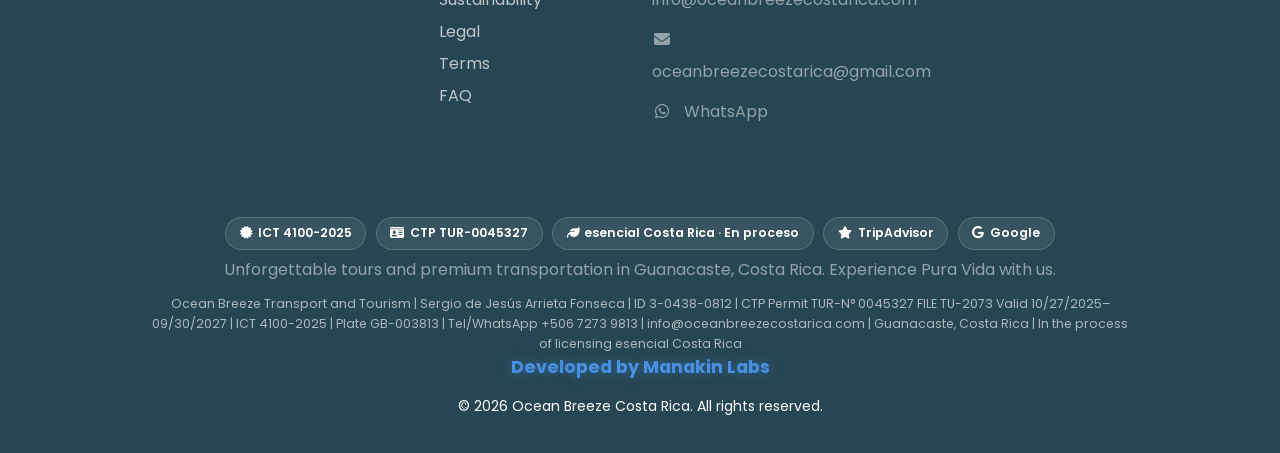
==== commit 31f3170f: "Sitio Web" ====
--- a/index.html
+++ b/index.html
@@ -91,26 +91,26 @@
                             Tours
                         </a>
                         <ul class="dropdown-menu" aria-labelledby="toursDropdown" data-bs-popper="static">
-                            <li><a class="dropdown-item" href="#destinos" data-tour="playa-conchal" data-translate="tours.playa-conchal.name">White Beaches Tour</a></li>
-                            <li><a class="dropdown-item" href="#destinos" data-tour="volcan-arenal" data-translate="tours.volcan-arenal.name">Arenal Volcano and La Fortuna Waterfall</a></li>
-                            <li><a class="dropdown-item" href="#destinos" data-tour="monteverde" data-translate="tours.monteverde.name">Monteverde Cloud Forest</a></li>
-                            <li><a class="dropdown-item" href="#destinos" data-tour="borinquen-mountain" data-translate="tours.borinquen-mountain.name">Borinquen Mountain Resort & Spa</a></li>
-                            <li><a class="dropdown-item" href="#destinos" data-tour="la-leona-waterfall" data-translate="tours.la-leona-waterfall.name">La Leona Waterfall</a></li>
-                            <li><a class="dropdown-item" href="#destinos" data-tour="rio-celeste" data-translate="tours.rio-celeste.name">Río Celeste</a></li>
-                            <li><a class="dropdown-item" href="#destinos" data-tour="catamaran-sunset" data-translate="tours.catamaran-sunset.name">Catamaran Sailing Sunset Tour</a></li>
-                            <li><a class="dropdown-item" href="#destinos" data-tour="miravalles" data-translate="tours.miravalles.name">Miravalles Volcano and Waterfalls</a></li>
-                            <li><a class="dropdown-item" href="#destinos" data-tour="rincon-vieja" data-translate="tours.rincon-vieja.name">Rincón de La Vieja Hiking Tour</a></li>
-                            <li><a class="dropdown-item" href="#destinos" data-tour="palo-verde" data-translate="tours.palo-verde.name">Palo Verde Jungle and Cultural</a></li>
-                            <li><a class="dropdown-item" href="#destinos" data-tour="hacienda-guachipelin" data-translate="tours.hacienda-guachipelin.name">Hacienda Guachipelin Tubing and Canopy Tour</a></li>
-                            <li><a class="dropdown-item" href="#destinos" data-tour="sport-fishing" data-translate="tours.sport-fishing.name">Sport Fishing / Full Day</a></li>
-                            <li><a class="dropdown-item" href="#destinos" data-tour="colorado-river-rafting" data-translate="tours.colorado-river-rafting.name">Colorado River Rafting</a></li>
-                            <li><a class="dropdown-item" href="#destinos" data-tour="atvs" data-translate="tours.atvs.name">ATVs</a></li>
-                            <li><a class="dropdown-item" href="#destinos" data-tour="llanos-cortez-sloth" data-translate="tours.llanos-cortez-sloth.name">Llanos de Cortez, sloth and coffee tour</a></li>
-                            <li><a class="dropdown-item" href="#destinos" data-tour="paddleboard-kayak" data-translate="tours.paddleboard-kayak.name">Paddleboard and Kayak Tour</a></li>
+                            <li><a class="dropdown-item" href="#playa-conchal" data-tour="playa-conchal" data-translate="tours.playa-conchal.name">White Beaches Tour</a></li>
+                            <li><a class="dropdown-item" href="#volcan-arenal" data-tour="volcan-arenal" data-translate="tours.volcan-arenal.name">Arenal Volcano and La Fortuna Waterfall</a></li>
+                            <li><a class="dropdown-item" href="#monteverde" data-tour="monteverde" data-translate="tours.monteverde.name">Monteverde Cloud Forest</a></li>
+                            <li><a class="dropdown-item" href="#borinquen-mountain" data-tour="borinquen-mountain" data-translate="tours.borinquen-mountain.name">Borinquen Mountain Resort & Spa</a></li>
+                            <li><a class="dropdown-item" href="#la-leona-waterfall" data-tour="la-leona-waterfall" data-translate="tours.la-leona-waterfall.name">La Leona Waterfall</a></li>
+                            <li><a class="dropdown-item" href="#rio-celeste" data-tour="rio-celeste" data-translate="tours.rio-celeste.name">Río Celeste</a></li>
+                            <li><a class="dropdown-item" href="#catamaran-sunset" data-tour="catamaran-sunset" data-translate="tours.catamaran-sunset.name">Catamaran Sailing Sunset Tour</a></li>
+                            <li><a class="dropdown-item" href="#miravalles" data-tour="miravalles" data-translate="tours.miravalles.name">Miravalles Volcano and Waterfalls</a></li>
+                            <li><a class="dropdown-item" href="#rincon-vieja" data-tour="rincon-vieja" data-translate="tours.rincon-vieja.name">Rincón de La Vieja Hiking Tour</a></li>
+                            <li><a class="dropdown-item" href="#palo-verde" data-tour="palo-verde" data-translate="tours.palo-verde.name">Palo Verde Jungle and Cultural</a></li>
+                            <li><a class="dropdown-item" href="#hacienda-guachipelin" data-tour="hacienda-guachipelin" data-translate="tours.hacienda-guachipelin.name">Hacienda Guachipelin Tubing and Canopy Tour</a></li>
+                            <li><a class="dropdown-item" href="#sport-fishing" data-tour="sport-fishing" data-translate="tours.sport-fishing.name">Sport Fishing / Full Day</a></li>
+                            <li><a class="dropdown-item" href="#colorado-river-rafting" data-tour="colorado-river-rafting" data-translate="tours.colorado-river-rafting.name">Colorado River Rafting</a></li>
+                            <li><a class="dropdown-item" href="#atvs" data-tour="atvs" data-translate="tours.atvs.name">ATVs</a></li>
+                            <li><a class="dropdown-item" href="#llanos-cortez-sloth" data-tour="llanos-cortez-sloth" data-translate="tours.llanos-cortez-sloth.name">Llanos de Cortez, sloth and coffee tour</a></li>
+                            <li><a class="dropdown-item" href="#paddleboard-kayak" data-tour="paddleboard-kayak" data-translate="tours.paddleboard-kayak.name">Paddleboard and Kayak Tour</a></li>
                         </ul>
                     </li>
                     <li class="nav-item"><a class="nav-link" href="#destinos" data-translate="nav.destinations">Destinations</a></li>
-                    <li class="nav-item"><a class="nav-link" href="#transporte" data-translate="nav.transport">Transport</a></li>
+                    <li class="nav-item"><a class="nav-link" href="transporte.html" data-translate="nav.transport">Transport</a></li>
                     <li class="nav-item dropdown">
                         <a class="nav-link dropdown-toggle" href="#" id="companyDropdown" role="button" data-bs-toggle="dropdown" data-bs-auto-close="true" data-bs-display="static" aria-expanded="false" data-translate="nav.company">
                             Company
@@ -123,7 +123,7 @@
                             <li><a class="dropdown-item" href="faq.html" data-translate="nav.faq">FAQ</a></li>
                         </ul>
                     </li>
-                    <li class="nav-item"><a class="nav-link" href="#contacto" data-translate="nav.contact">Contact</a></li>
+                    <li class="nav-item"><a class="nav-link" href="Contacto.html " data-translate="nav.contact">Contact</a></li>
                     <li class="nav-item">
                         <button class="btn btn-outline-primary ms-2 language-toggle" id="languageToggle" type="button" aria-label="Change language">
                             <i class="fas fa-globe me-1"></i><span id="currentLang">EN</span>
@@ -256,7 +256,7 @@
             </div>
             
             <div class="row g-4 destinations-grid">
-                <div class="col-md-4" data-aos="fade-up" data-aos-delay="100">
+                <div class="col-md-4" data-aos="fade-up" data-aos-delay="100" id="playa-conchal">
                     <div class="flip-card" id="tour-playa-conchal">
                         <div class="flip-card-inner">
                             <!-- Cara Frontal -->
@@ -325,7 +325,7 @@
                     </div>
                 </div>
 
-                <div class="col-md-4" data-aos="fade-up" data-aos-delay="200">
+                <div class="col-md-4" data-aos="fade-up" data-aos-delay="200" id="volcan-arenal">
                     <div class="flip-card" id="tour-volcan-arenal">
                         <div class="flip-card-inner">
                             <!-- Cara Frontal -->
@@ -403,7 +403,7 @@
                     </div>
                 </div>
 
-                <div class="col-md-4" data-aos="fade-up" data-aos-delay="300">
+                <div class="col-md-4" data-aos="fade-up" data-aos-delay="300" id="monteverde">
                     <div class="flip-card" id="tour-monteverde">
                         <div class="flip-card-inner">
                             <!-- Cara Frontal -->
@@ -475,7 +475,7 @@
                     </div>
                 </div>
 
-                <div class="col-md-4" data-aos="fade-up" data-aos-delay="400">
+                <div class="col-md-4" data-aos="fade-up" data-aos-delay="400" id="borinquen-mountain">
                     <div class="flip-card" id="tour-borinquen-mountain">
                         <div class="flip-card-inner">
                             <!-- Cara Frontal -->
@@ -549,7 +549,7 @@
                     </div>
                 </div>
 
-                <div class="col-md-4" data-aos="fade-up" data-aos-delay="500">
+                <div class="col-md-4" data-aos="fade-up" data-aos-delay="500" id="la-leona-waterfall">
                     <div class="flip-card" id="tour-la-leona-waterfall">
                         <div class="flip-card-inner">
                             <!-- Cara Frontal -->
@@ -632,7 +632,7 @@
                     </div>
                 </div>
 
-                <div class="col-md-4" data-aos="fade-up" data-aos-delay="600">
+                <div class="col-md-4" data-aos="fade-up" data-aos-delay="600" id="rio-celeste">
                     <div class="flip-card" id="tour-rio-celeste">
                         <div class="flip-card-inner">
                             <!-- Cara Frontal -->
@@ -712,7 +712,7 @@
                     </div>
                 </div>
 
-                <div class="col-md-4" data-aos="fade-up" data-aos-delay="700">
+                <div class="col-md-4" data-aos="fade-up" data-aos-delay="700" id="catamaran-sunset">
                     <div class="flip-card" id="tour-catamaran-sunset">
                         <div class="flip-card-inner">
                             <!-- Cara Frontal -->
@@ -793,7 +793,7 @@
                     </div>
                 </div>
 
-                <div class="col-md-4" data-aos="fade-up" data-aos-delay="800">
+                <div class="col-md-4" data-aos="fade-up" data-aos-delay="800" id="miravalles">
                     <div class="flip-card" id="tour-miravalles">
                         <div class="flip-card-inner">
                             <!-- Cara Frontal -->
@@ -877,7 +877,7 @@
                     </div>
                 </div>
 
-                <div class="col-md-4" data-aos="fade-up" data-aos-delay="900">
+                <div class="col-md-4" data-aos="fade-up" data-aos-delay="900" id="rincon-vieja">
                     <div class="flip-card" id="tour-rincon-vieja">
                         <div class="flip-card-inner">
                             <!-- Cara Frontal -->
@@ -961,7 +961,7 @@
                     </div>
                 </div>
 
-                <div class="col-md-4" data-aos="fade-up" data-aos-delay="1000">
+                <div class="col-md-4" data-aos="fade-up" data-aos-delay="1000" id="palo-verde">
                     <div class="flip-card" id="tour-palo-verde">
                         <div class="flip-card-inner">
                             <!-- Cara Frontal -->
@@ -1055,7 +1055,7 @@
                     </div>
                 </div>
 
-                <div class="col-md-4" data-aos="fade-up" data-aos-delay="1100">
+                <div class="col-md-4" data-aos="fade-up" data-aos-delay="1100" id="hacienda-guachipelin">
                     <div class="flip-card" id="tour-hacienda-guachipelin">
                         <div class="flip-card-inner">
                             <!-- Cara Frontal -->
@@ -1134,7 +1134,7 @@
                     </div>
                 </div>
 
-                <div class="col-md-4" data-aos="fade-up" data-aos-delay="1200">
+                <div class="col-md-4" data-aos="fade-up" data-aos-delay="1200" id="sport-fishing">
                     <div class="flip-card" id="tour-sport-fishing">
                         <div class="flip-card-inner">
                             <!-- Cara Frontal -->
@@ -1209,7 +1209,7 @@
                     </div>
                 </div>
 
-                <div class="col-md-4" data-aos="fade-up" data-aos-delay="1300">
+                <div class="col-md-4" data-aos="fade-up" data-aos-delay="1300" id="colorado-river-rafting">
                     <div class="flip-card" id="tour-colorado-river-rafting">
                         <div class="flip-card-inner">
                             <!-- Cara Frontal -->
@@ -1287,7 +1287,7 @@
                     </div>
                 </div>
 
-                <div class="col-md-4" data-aos="fade-up" data-aos-delay="1400">
+                <div class="col-md-4" data-aos="fade-up" data-aos-delay="1400" id="atvs">
                     <div class="flip-card" id="tour-atvs">
                         <div class="flip-card-inner">
                             <!-- Cara Frontal -->
@@ -1360,7 +1360,7 @@
                     </div>
                 </div>
 
-                <div class="col-md-4" data-aos="fade-up" data-aos-delay="1500">
+                <div class="col-md-4" data-aos="fade-up" data-aos-delay="1500" id="llanos-cortez-sloth">
                     <div class="flip-card" id="tour-llanos-cortez-sloth">
                         <div class="flip-card-inner">
                             <!-- Cara Frontal -->
@@ -1442,7 +1442,7 @@
                     </div>
                 </div>
 
-                <div class="col-md-4" data-aos="fade-up" data-aos-delay="1600">
+                <div class="col-md-4" data-aos="fade-up" data-aos-delay="1600" id="paddleboard-kayak">
                     <div class="flip-card" id="tour-paddleboard-kayak">
                         <div class="flip-card-inner">
                             <!-- Cara Frontal -->
@@ -1510,251 +1510,6 @@
                             </div>
                         </div>
                     </div>
-                </div>
-            </div>
-        </div>
-    </section>
-
-    <section class="transport-section py-5" id="transporte">
-        <div class="container">
-            <div class="text-center mb-5" data-aos="fade-down">
-                <h2 class="fw-bold mb-3">
-                    <span style="color: var(--dark-text);" data-translate="transport.title">Transport</span> 
-                    <span style="color: #4a90e2;" data-translate="transport.title2">Private</span>
-                </h2>
-                <p class="text-muted" data-translate="transport.subtitle">Travel safely and comfortably to any destination in Guanacaste with our premium transportation service.</p>
-            </div>
-            <div class="row align-items-center">
-                <div class="col-md-7" data-aos="fade-right">
-                    <div id="transportCarousel" class="carousel slide rounded-3 shadow" data-bs-ride="carousel">
-                        <div class="carousel-inner">
-                            <div class="carousel-item active">
-                                <img src="images/van1.webp" class="d-block w-100 img-fluid" alt="Van 1">
-                            </div>
-                            <div class="carousel-item">
-                                <img src="images/van2.webp" class="d-block w-100 img-fluid" alt="Van 2">
-                            </div>
-                            <div class="carousel-item">
-                                <img src="images/van3.webp" class="d-block w-100 img-fluid" alt="Van 3">
-                            </div>
-                            <div class="carousel-item">
-                                <img src="images/van4.webp" class="d-block w-100 img-fluid" alt="Van 4">
-                            </div>
-                            <div class="carousel-item">
-                                <img src="images/van5.webp" class="d-block w-100 img-fluid" alt="Van 5">
-                            </div>
-                            <div class="carousel-item">
-                                <img src="images/van6.webp" class="d-block w-100 img-fluid" alt="Van 6">
-                            </div>
-                            <div class="carousel-item">
-                                <img src="images/van7.webp" class="d-block w-100 img-fluid" alt="Van 7">
-                            </div>
-                            <div class="carousel-item">
-                                <img src="images/van8.webp" class="d-block w-100 img-fluid" alt="Van 8">
-                            </div>
-                            <div class="carousel-item">
-                                <img src="images/van9.webp" class="d-block w-100 img-fluid" alt="Van 9">
-                            </div>
-                        </div>
-                        <button class="carousel-control-prev" type="button" data-bs-target="#transportCarousel" data-bs-slide="prev">
-                            <span class="carousel-control-prev-icon" aria-hidden="true"></span>
-                            <span class="visually-hidden">Anterior</span>
-                        </button>
-                        <button class="carousel-control-next" type="button" data-bs-target="#transportCarousel" data-bs-slide="next">
-                            <span class="carousel-control-next-icon" aria-hidden="true"></span>
-                            <span class="visually-hidden">Siguiente</span>
-                        </button>
-                        <div class="carousel-indicators">
-                            <button type="button" data-bs-target="#transportCarousel" data-bs-slide-to="0" class="active" aria-current="true" aria-label="Slide 1"></button>
-                            <button type="button" data-bs-target="#transportCarousel" data-bs-slide-to="1" aria-label="Slide 2"></button>
-                            <button type="button" data-bs-target="#transportCarousel" data-bs-slide-to="2" aria-label="Slide 3"></button>
-                            <button type="button" data-bs-target="#transportCarousel" data-bs-slide-to="3" aria-label="Slide 4"></button>
-                            <button type="button" data-bs-target="#transportCarousel" data-bs-slide-to="4" aria-label="Slide 5"></button>
-                            <button type="button" data-bs-target="#transportCarousel" data-bs-slide-to="5" aria-label="Slide 6"></button>
-                            <button type="button" data-bs-target="#transportCarousel" data-bs-slide-to="6" aria-label="Slide 7"></button>
-                            <button type="button" data-bs-target="#transportCarousel" data-bs-slide-to="7" aria-label="Slide 8"></button>
-                            <button type="button" data-bs-target="#transportCarousel" data-bs-slide-to="8" aria-label="Slide 9"></button>
-                        </div>
-                    </div>
-                </div>
-                <div class="col-md-5 mt-4 mt-md-0" data-aos="fade-left">
-                    <ul class="list-unstyled">
-                        <li class="mb-3"><i class="fas fa-bus me-2" style="color: var(--primary-green);"></i> Busetas modernas con A/C</li>
-                        <li class="mb-3"><i class="fas fa-user-tie me-2" style="color: var(--primary-green);"></i> Choferes bilingües y profesionales</li>
-                        <li class="mb-3"><i class="fas fa-route me-2" style="color: var(--primary-green);"></i> Traslados Aeropuerto - Hotel</li>
-                        <li class="mb-3"><i class="fas fa-clock me-2" style="color: var(--primary-green);"></i> Disponibilidad 24/7</li>
-                        <li class="mb-3"><i class="fas fa-exclamation-triangle me-2" style="color: var(--primary-green);"></i> Transporte de último minuto </li>
-                        <li class="mb-3">
-                            <i class="fas fa-phone me-2" style="color: var(--primary-green);"></i> 
-                            Contáctanos: <a href="tel:+50672739813">+506 7273 9813</a>
-                        </li>
-                    </ul>
-                    <a href="#contacto" class="btn-destination btn-mas-info">Cotizar Transporte</a>
-                </div>
-            </div>
-        </div>
-    </section>
-
-    <section class="py-5 ta-reviews-section" id="comentarios">
-        <div class="container">
-            <div class="text-center mb-5" data-aos="fade-down">
-                <h2 class="fw-bold mb-3">
-                    <span style="color: var(--dark-text);" data-translate="reviews.title">See what</span>
-                    <span style="color: #4a90e2;" data-translate="reviews.title2">travelers are saying</span>
-                </h2>
-            </div>
-
-            <div class="ta-tripadvisor-widget-wrap mb-4" data-aos="fade-up">
-                <div id="TA_selfserveprop504" class="TA_selfserveprop">
-                    <ul id="zUlNiN1" class="TA_links 2ArRHpeqp">
-                        <li id="WXAEvcrwhbqL" class="HkNB0O6D">
-                            <a target="_blank" href="https://www.tripadvisor.com/Attraction_Review-g309240-d34116223-Reviews-Ocean_Breeze_Costa_Rica-Liberia_Province_of_Guanacaste.html">
-                                <img src="https://www.tripadvisor.com/img/cdsi/img2/branding/v2/Tripadvisor_lockup_horizontal_secondary_registered-11900-2.svg" alt="TripAdvisor" />
-                            </a>
-                        </li>
-                    </ul>
-                </div>
-            </div>
-
-            <div class="ta-reviews-carousel" data-aos="fade-up">
-                <div class="ta-reviews-carousel-wrap">
-                    <button type="button" class="ta-reviews-nav ta-reviews-prev" aria-label="Previous review">
-                        <i class="fas fa-chevron-left" aria-hidden="true"></i>
-                    </button>
-                    <div class="ta-reviews-viewport" id="taReviewsViewport">
-                        <div class="ta-reviews-track" id="taReviewsTrack" aria-live="polite"></div>
-                    </div>
-                    <button type="button" class="ta-reviews-nav ta-reviews-next" aria-label="Next review">
-                        <i class="fas fa-chevron-right" aria-hidden="true"></i>
-                    </button>
-                </div>
-                <div class="ta-reviews-dots" id="taReviewsDots" role="tablist" aria-label="Review navigation"></div>
-            </div>
-        </div>
-        <script async src="https://www.jscache.com/wejs?wtype=selfserveprop&amp;uniq=504&amp;locationId=34116223&amp;lang=en_US&amp;rating=true&amp;nreviews=2&amp;writereviewlink=true&amp;popIdx=true&amp;iswide=false&amp;border=true&amp;display_version=2" data-loadtrk onload="this.loadtrk=true"></script>
-    </section>
-
-    <section class="pt-5" id="mapa" style="padding-bottom: 0;">
-        <div class="container">
-            <div class="text-center mb-5" data-aos="fade-down">
-                <h2 class="fw-bold mb-3">
-                    <span style="color: var(--dark-text);" data-translate="map.title">Location in</span> 
-                    <span style="color: #4a90e2;" data-translate="map.title2">Costa Rica</span>
-                </h2>
-                <p class="text-muted" data-translate="map.subtitle">We operate in the beautiful province of Guanacaste</p>
-            </div>
-        </div>
-        <div class="map-container-full" data-aos="fade-up" style="margin-bottom: 0;">
-            <iframe 
-                src="https://www.google.com/maps/embed?pb=!1m18!1m12!1m3!1d7844.5464262643445!2d-85.70454310525612!3d10.557780355544171!2m3!1f0!2f0!3f0!3m2!1i1024!2i768!4f13.1!3m3!1m2!1s0x8f9e299a8139502d%3A0x9e957256d13030f0!2sPlaya%20Del%20Coco!5e0!3m2!1ses!2scr!4v1781919880644!5m2!1ses!2scr" 
-                width="100%" 
-                height="450" 
-                style="border:0;" 
-                allowfullscreen="" 
-                loading="lazy" 
-                referrerpolicy="no-referrer-when-downgrade"
-                title="Mapa de Playa Del Coco, Guanacaste, Costa Rica">
-            </iframe>
-        </div>
-        <!-- Imágenes de Marketing -->
-        <div class="container marketing-images-section">
-            <div class="row mb-4 footer-marketing-images" data-aos="fade-up">
-                <div class="col-md-3 col-sm-6 mb-3 mb-md-0">
-                    <img src="images/footer.webp" alt="Ocean Breeze Marketing" class="footer-marketing-img">
-                </div>
-                <div class="col-md-3 col-sm-6 mb-3 mb-md-0">
-                    <img src="images/footer2.webp" alt="Ocean Breeze Marketing" class="footer-marketing-img">
-                </div>
-                <div class="col-md-3 col-sm-6 mb-3 mb-md-0">
-                    <img src="images/footer3.1.webp" alt="Ocean Breeze Marketing" class="footer-marketing-img">
-                </div>
-                <div class="col-md-3 col-sm-6">
-                    <img src="images/footer4.webp" alt="Ocean Breeze Marketing" class="footer-marketing-img">
-                </div>
-            </div>
-        </div>
-    </section>
-
-    <section class="py-5 gallery-section" id="galeria">
-        <div class="container">
-            <div class="text-center mb-5" data-aos="fade-down">
-                <h2 class="fw-bold mb-3">
-                    <span style="color: var(--dark-text);" data-translate="gallery.title">Photo</span>
-                    <span style="color: #4a90e2;" data-translate="gallery.title2">Gallery</span>
-                </h2>
-                <p class="text-muted" data-translate="gallery.subtitle">Memories from our adventures in Costa Rica</p>
-            </div>
-            <div class="row justify-content-center" data-aos="fade-up">
-                <div class="col-12 col-lg-10 col-xl-9">
-                    <div id="galleryCarousel" class="gallery-carousel rounded-3 shadow">
-                        <div class="gallery-carousel-wrap">
-                            <button type="button" class="gallery-nav gallery-prev" aria-label="Previous">
-                                <i class="fas fa-chevron-left" aria-hidden="true"></i>
-                                <span class="visually-hidden" data-translate="gallery.previous">Previous</span>
-                            </button>
-                            <div class="gallery-viewport" id="galleryViewport">
-                                <div class="gallery-track" id="galleryTrack"></div>
-                            </div>
-                            <button type="button" class="gallery-nav gallery-next" aria-label="Next">
-                                <i class="fas fa-chevron-right" aria-hidden="true"></i>
-                                <span class="visually-hidden" data-translate="gallery.next">Next</span>
-                            </button>
-                        </div>
-                        <div class="gallery-dots" id="galleryDots" role="tablist" aria-label="Gallery navigation"></div>
-                    </div>
-                </div>
-            </div>
-        </div>
-    </section>
-
-    <section class="py-5" id="contacto">
-        <div class="container">
-            <div class="text-center mb-5" data-aos="fade-down">
-                <h2 class="fw-bold mb-3">
-                    <span style="color: var(--dark-text);" data-translate="contact.title">Contact Us</span>
-                </h2>
-                <p class="text-muted" data-translate="contact.subtitle">Ready for your next adventure? Write to us.</p>
-            </div>
-            <div class="row justify-content-center">
-                <div class="col-md-8 col-lg-6" data-aos="fade-up">
-                    <form id="contactForm">
-                        <div class="mb-3">
-                            <input type="text" class="form-control" id="nombreCompleto" placeholder="Full Name" required>
-                        </div>
-                        <div class="mb-3">
-                            <input type="email" class="form-control" id="emailContacto" placeholder="Email" required>
-                        </div>
-                        <div class="mb-3">
-                            <select class="form-select" id="interesPrincipal">
-                                <option value="" selected>Main Interest</option>
-                                <option value="playa-conchal">Tour de Playas Blancas</option>
-                                <option value="volcan-arenal">Volcán Arenal y Catarata La Fortuna</option>
-                                <option value="monteverde">Monteverde Cloud Forest</option>
-                                <option value="borinquen-mountain">Borinquen Mountain Resort & Spa</option>
-                                <option value="la-leona-waterfall">La Leona Waterfall</option>
-                                <option value="rio-celeste">Río Celeste</option>
-                                <option value="catamaran-sunset">Catamaran Sailing Sunset Tour</option>
-                                <option value="miravalles">Miravalles Volcano and Waterfalls</option>
-                                <option value="rincon-vieja">Rincón de La Vieja Hiking Tour</option>
-                                <option value="palo-verde">Palo Verde Jungle and Cultural</option>
-                                <option value="hacienda-guachipelin">Hacienda Guachipelin Tubing and Canopy Tour</option>
-                                <option value="sport-fishing">Sport Fishing / Full Day</option>
-                                <option value="colorado-river-rafting">Colorado River Rafting</option>
-                                <option value="atvs">ATVs</option>
-                                <option value="llanos-cortez-sloth">Llanos de Cortez, sloth and coffee tour</option>
-                                <option value="paddleboard-kayak">Paddleboard and Kayak Tour</option>
-                                <option value="transporte-privado">Transporte Privado</option>
-                            </select>
-                        </div>
-                        <div class="mb-3" id="transporteFields" style="display: none;">
-                            <input type="text" class="form-control mb-3" id="desde" placeholder="From">
-                            <input type="text" class="form-control" id="hasta" placeholder="Destination">
-                        </div>
-                        <div class="mb-3">
-                            <textarea class="form-control" id="mensaje" rows="4" placeholder="Your message..."></textarea>
-                        </div>
-                        <button type="submit" class="btn-destination btn-mas-info">Send Message</button>
-                    </form>
                 </div>
             </div>
         </div>
--- a/css/style.css
+++ b/css/style.css
@@ -1336,6 +1336,7 @@
 .transport-section {
     background-color: var(--light-bg);
     padding: 80px 0;
+    margin-top: clamp(8rem, 13vh, 12.5rem);
 }
 .transport-section h2 {
     font-size: 3.5rem;
@@ -1627,6 +1628,7 @@
 #contacto {
     padding-bottom: 100px;
     overflow: visible;
+    margin-top: clamp(8rem, 13vh, 12.5rem);
 }
 
 #contacto h2 {
@@ -2318,7 +2320,7 @@
 /* Institutional pages for esencial Costa Rica */
 .info-hero {
     padding: 160px 0 70px;
-    background: linear-gradient(rgba(0, 95, 115, 0.82), rgba(38, 70, 83, 0.88)), url('../images/Gemini_Generated_Image_md6ectmd6ectmd6e.webp') center/cover no-repeat;
+    background: linear-gradient(rgba(0, 95, 115, 0.82), rgba(38, 70, 83, 0.88)), url('../images/Fondo-Principal.webp') center/cover no-repeat;
     color: #fff;
     text-align: center;
 }
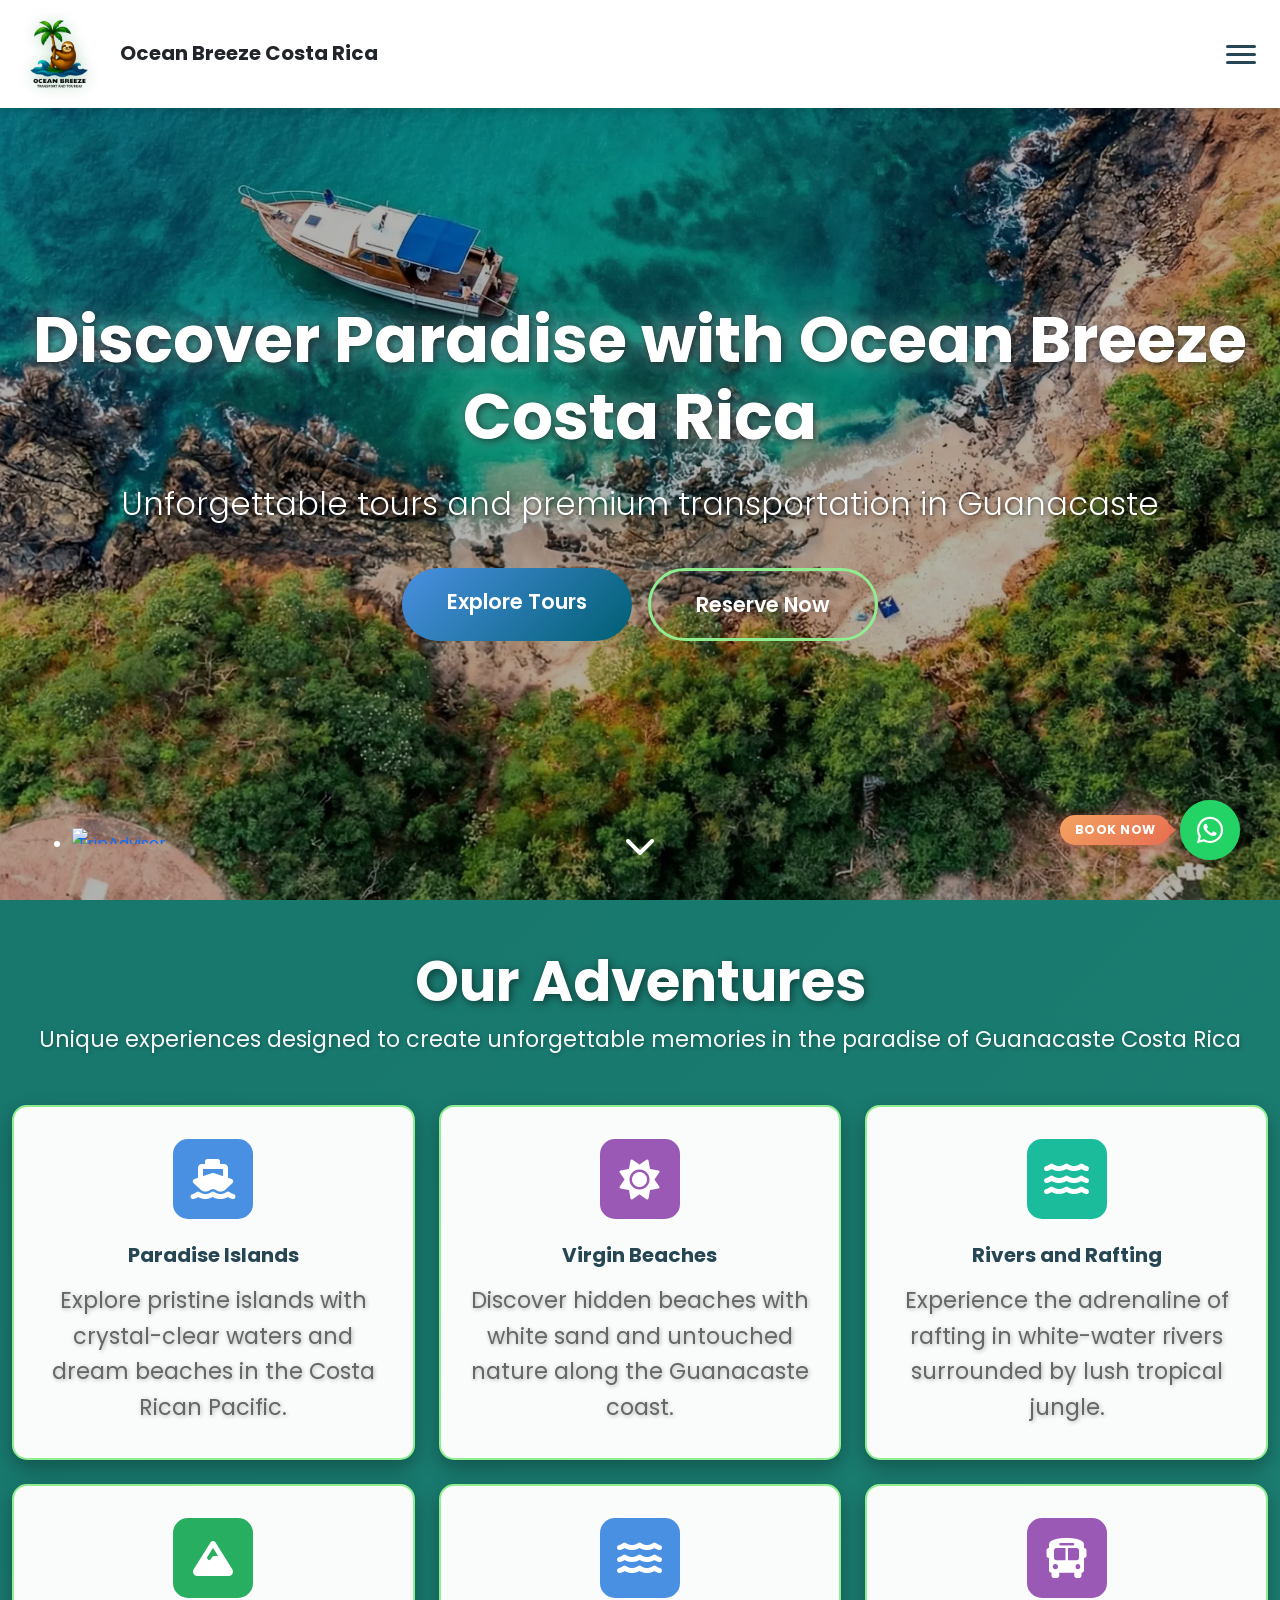
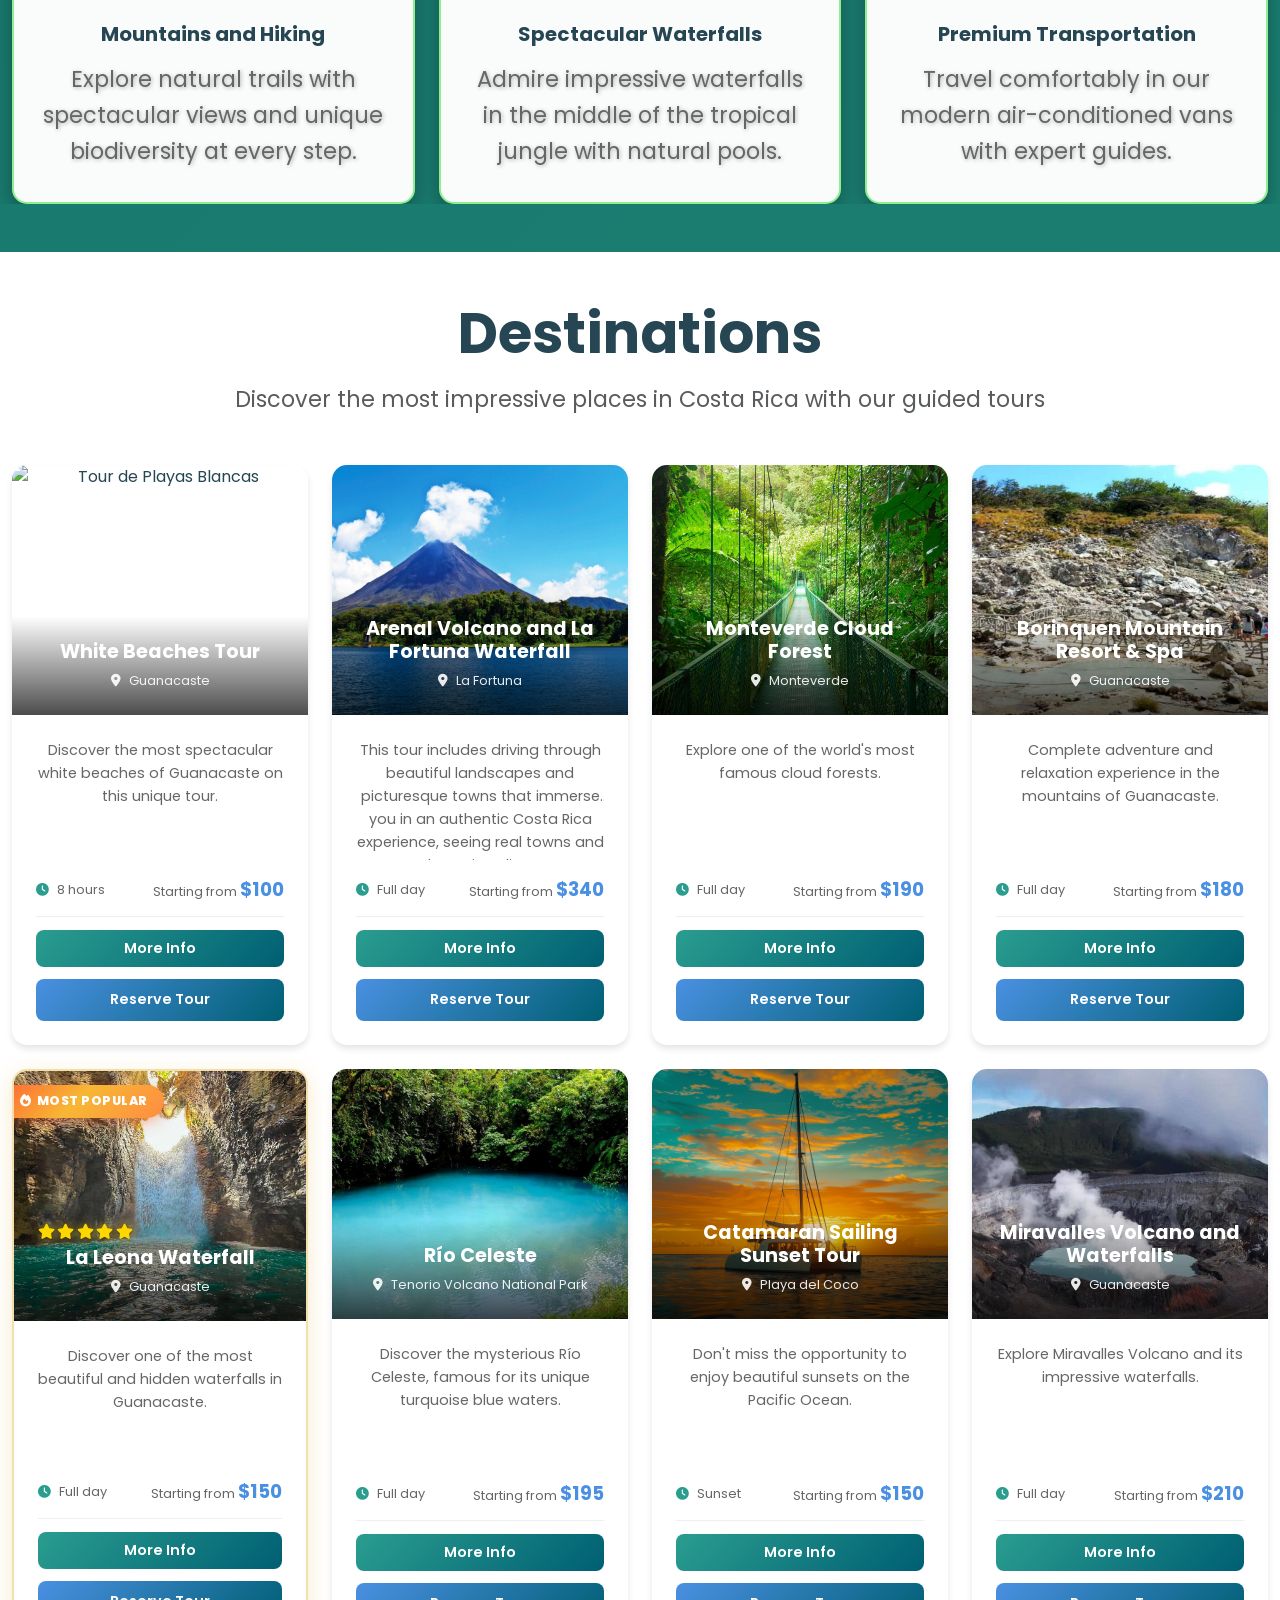
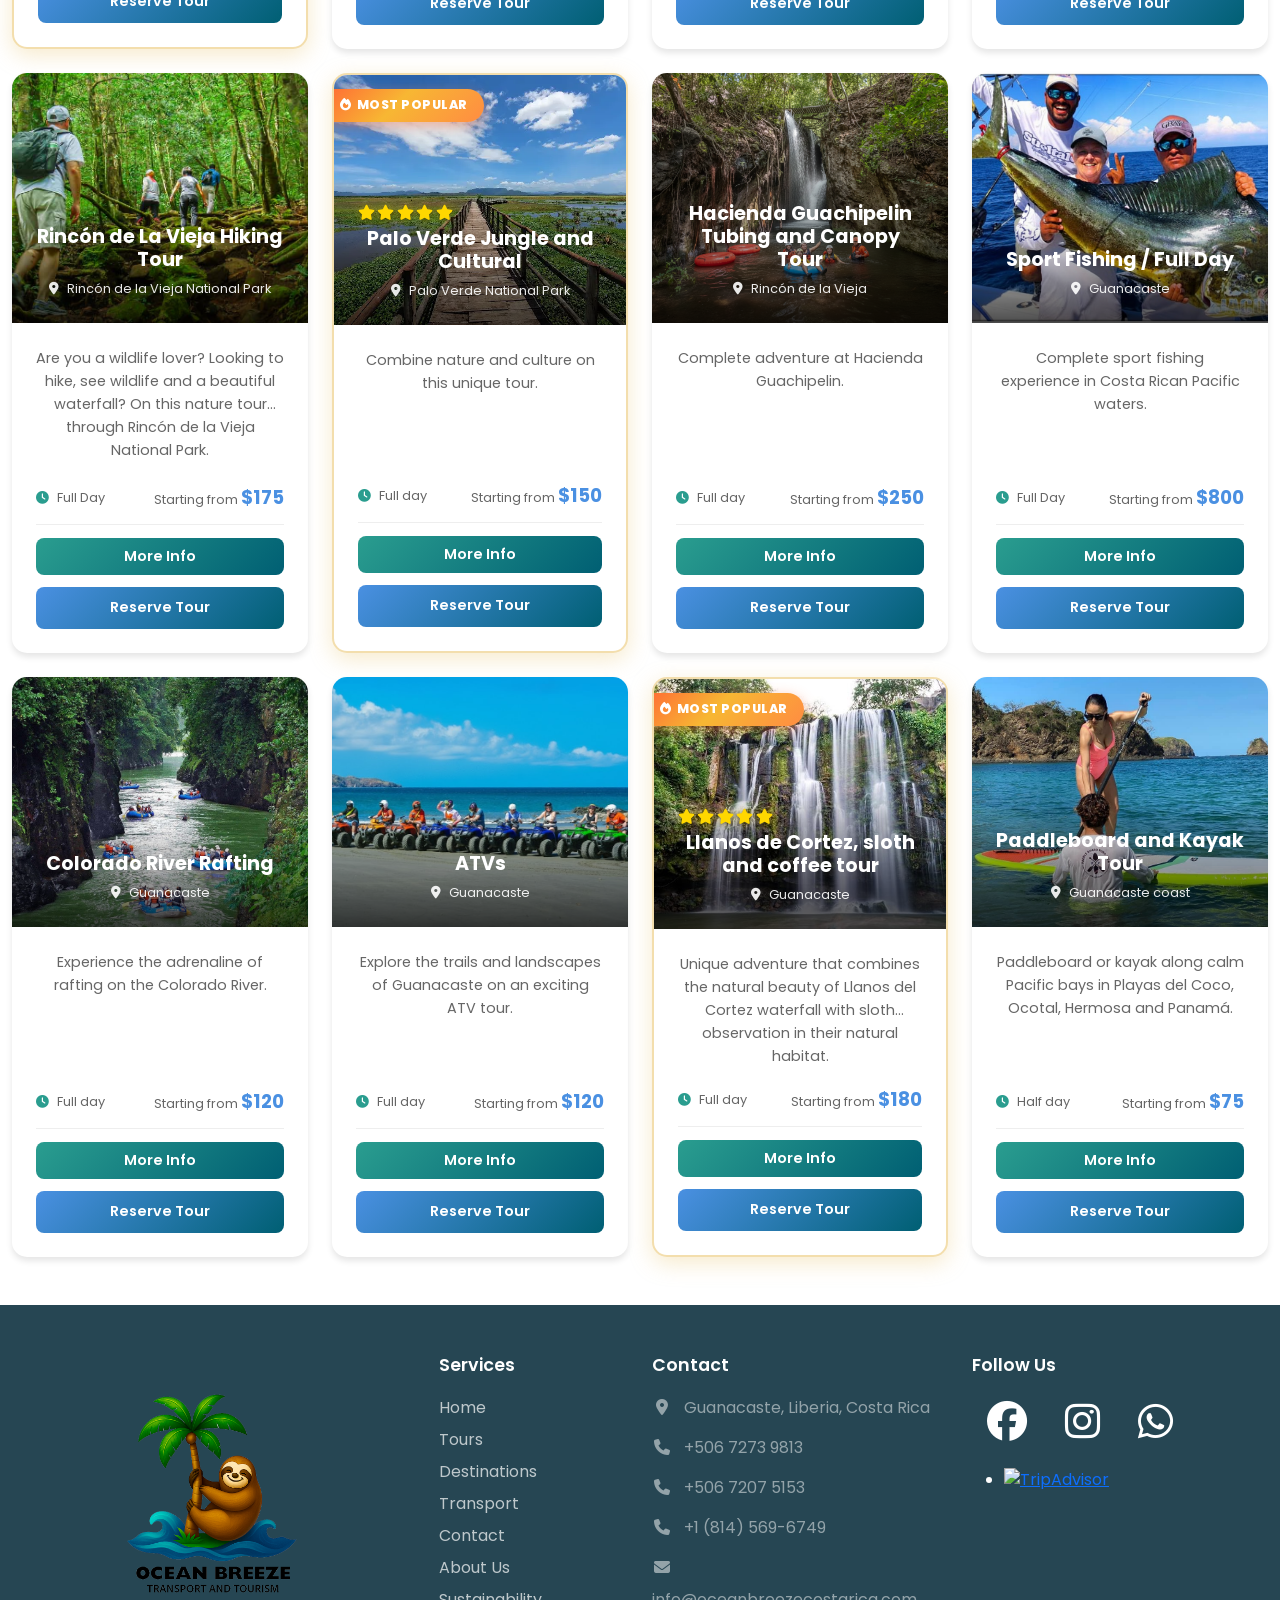
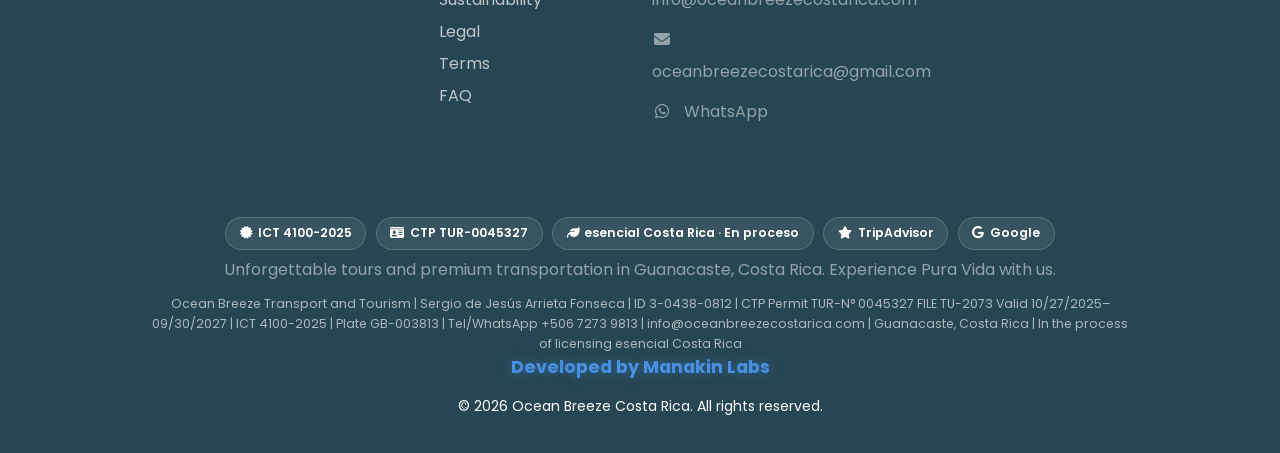
==== commit 1ff26d0c: "Comprobación Final" ====
--- a/index.html
+++ b/index.html
@@ -19,11 +19,11 @@
     <meta property="og:title" content="Ocean Breeze Costa Rica | Private Tours & Transport in Guanacaste">
     <meta property="og:description" content="Private tours and 24/7 transfers in Guanacaste. Licensed CTP and ICT operator. Book beaches, Arenal, Monteverde and airport transport.">
     <meta property="og:url" content="https://oceanbreezecostarica.com/">
-    <meta property="og:image" content="https://oceanbreezecostarica.com/images/Gemini_Generated_Image_md6ectmd6ectmd6e.webp">
+    <meta property="og:image" content="https://oceanbreezecostarica.com/images/Fondo-Principal.webp">
     <meta name="twitter:card" content="summary_large_image">
     <meta name="twitter:title" content="Ocean Breeze Costa Rica | Private Tours & Transport in Guanacaste">
     <meta name="twitter:description" content="Private tours and 24/7 transfers in Guanacaste, Costa Rica. Licensed CTP and ICT operator.">
-    <meta name="twitter:image" content="https://oceanbreezecostarica.com/images/Gemini_Generated_Image_md6ectmd6ectmd6e.webp">
+    <meta name="twitter:image" content="https://oceanbreezecostarica.com/images/Fondo-Principal.webp">
     <script type="application/ld+json">
     {
       "@context": "https://schema.org",
@@ -141,7 +141,7 @@
             <p class="lead" data-translate="hero.subtitle">Unforgettable tours and premium transportation in Guanacaste</p>
             <div class="hero-buttons">
                 <a href="#tours" class="btn btn-explorar" data-translate="hero.exploreTours">Explore Tours</a>
-                <a href="#contacto" class="btn btn-reservar" data-translate="hero.reserveNow">Reserve Now</a>
+                <a href="Contacto.html" class="btn btn-reservar" data-translate="hero.reserveNow">Reserve Now</a>
             </div>
         </div>
         <div class="scroll-indicator">
@@ -883,7 +883,7 @@
                             <!-- Cara Frontal -->
                             <div class="flip-card-front destination-card">
                                 <div class="destination-image">
-                                    <img src="images/rincondelavieja.webp" alt="Rincón de La Vieja Hiking Tour">
+                                    <img src="images/RincondelaVieja.webp" alt="Rincón de La Vieja Hiking Tour">
                                     <div class="destination-overlay">
                                         <h3 class="destination-title">Rincón de La Vieja Hiking Tour</h3>
                                         <p class="destination-location"><i class="fas fa-map-marker-alt me-2"></i>Guanacaste</p>
--- a/css/style.css
+++ b/css/style.css
@@ -1338,7 +1338,7 @@
     padding: 80px 0;
     margin-top: clamp(8rem, 13vh, 12.5rem);
 }
-.transport-section h2 {
+.transport-section h1 {
     font-size: 3.5rem;
     margin-bottom: 1rem;
 }
@@ -1631,7 +1631,7 @@
     margin-top: clamp(8rem, 13vh, 12.5rem);
 }
 
-#contacto h2 {
+#contacto h1 {
     font-size: 3.5rem;
     margin-bottom: 1rem;
 }
